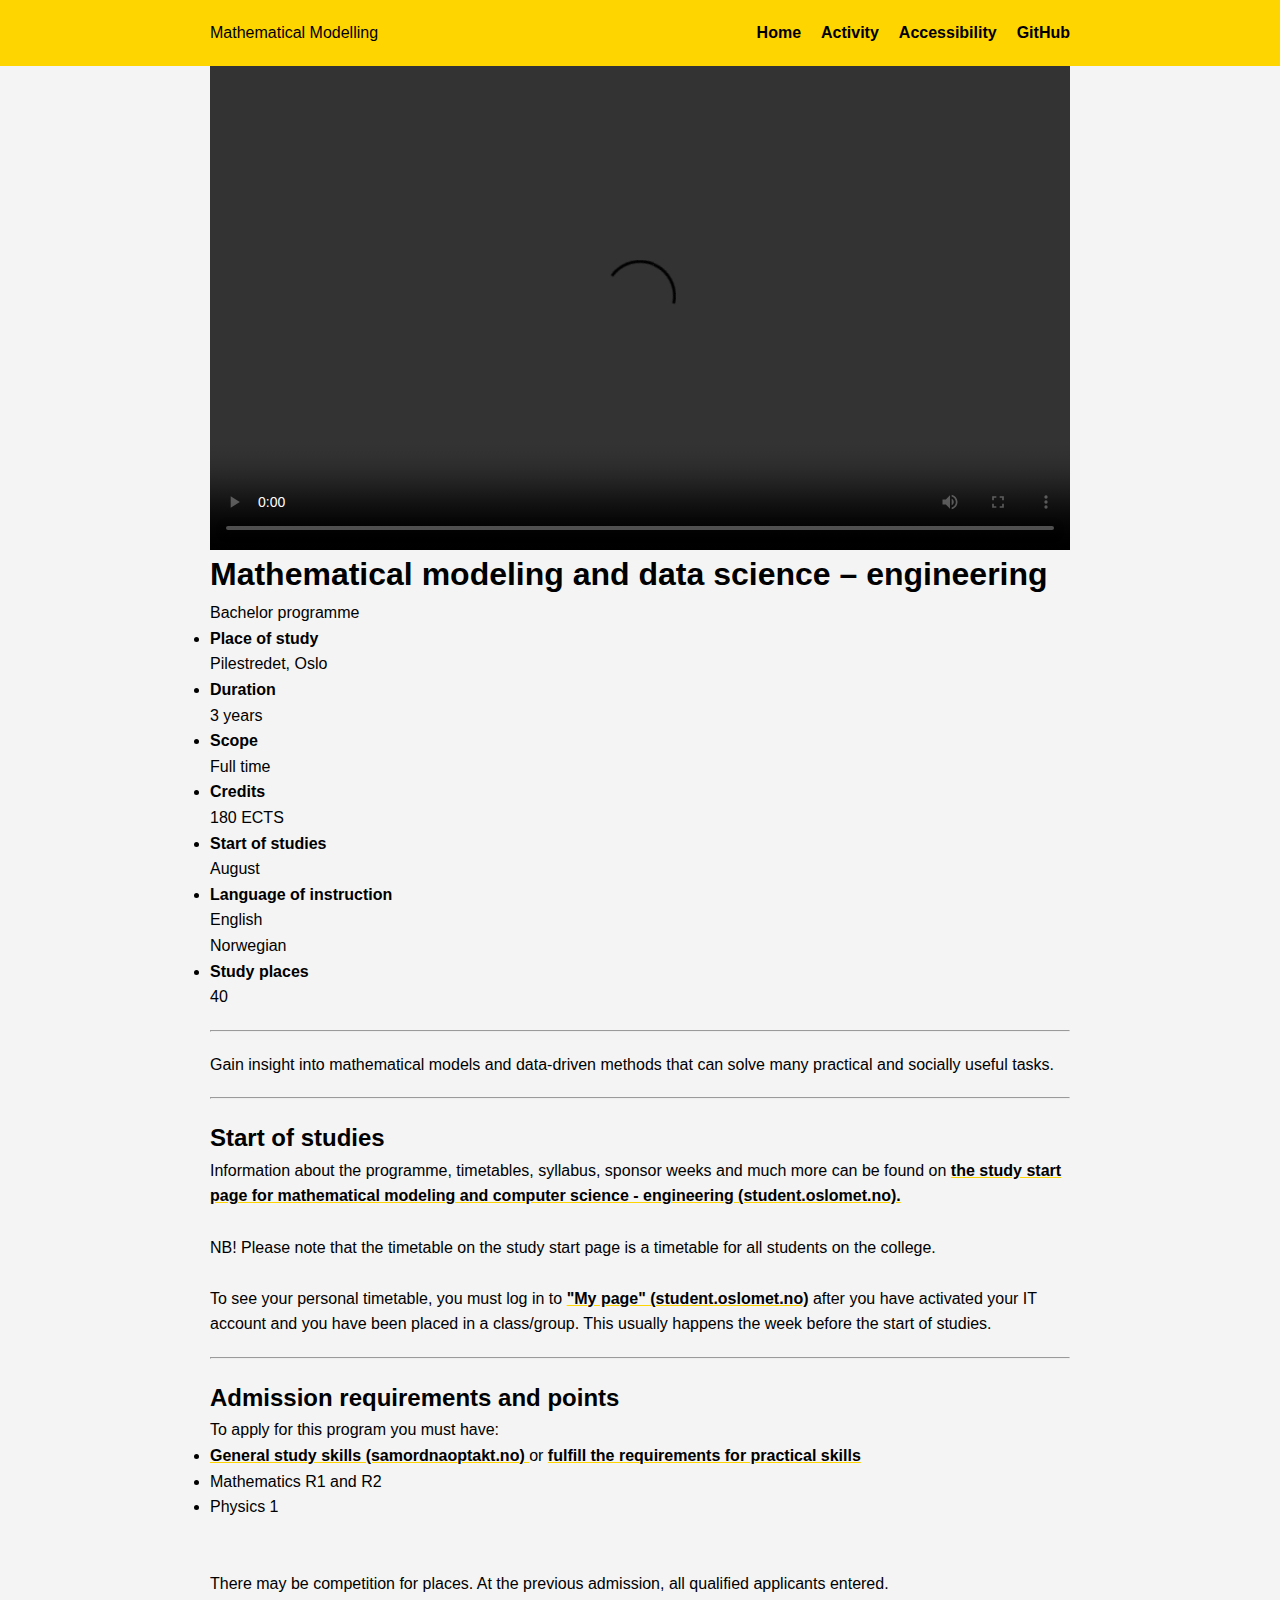
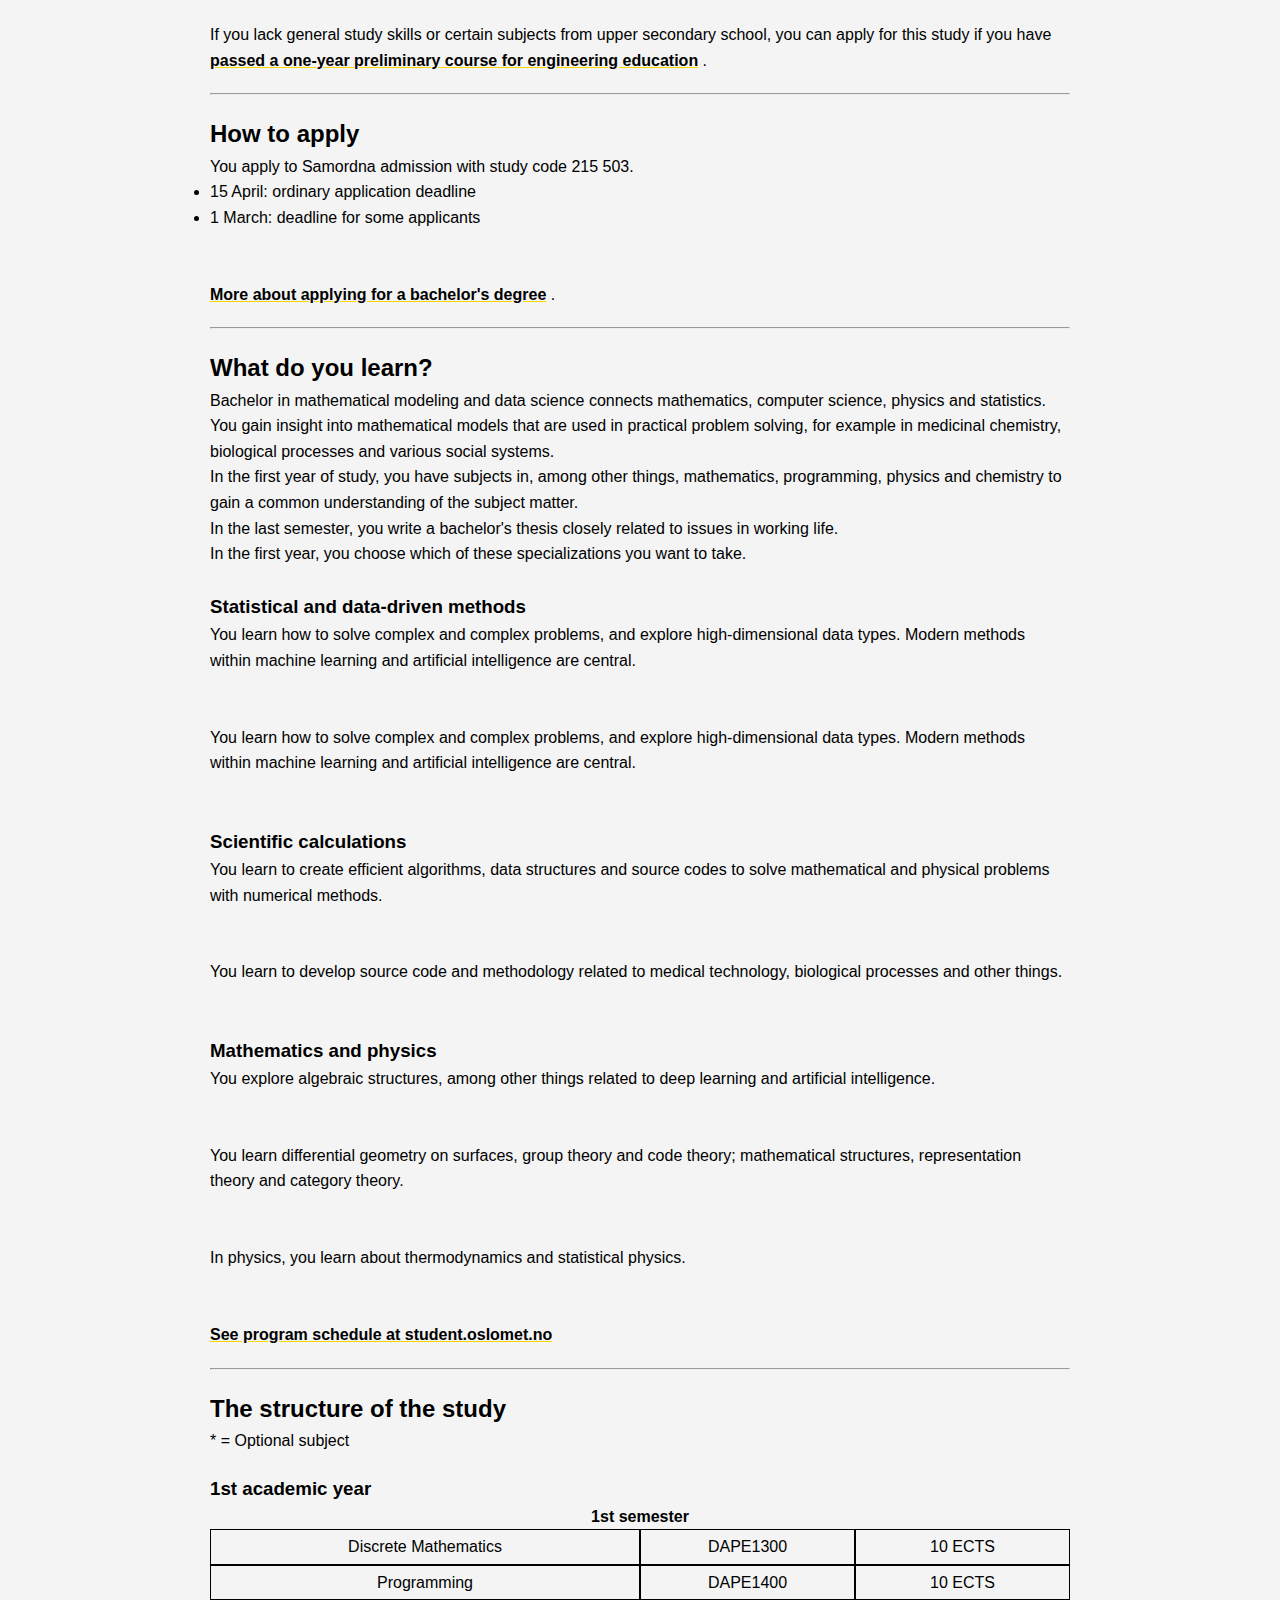
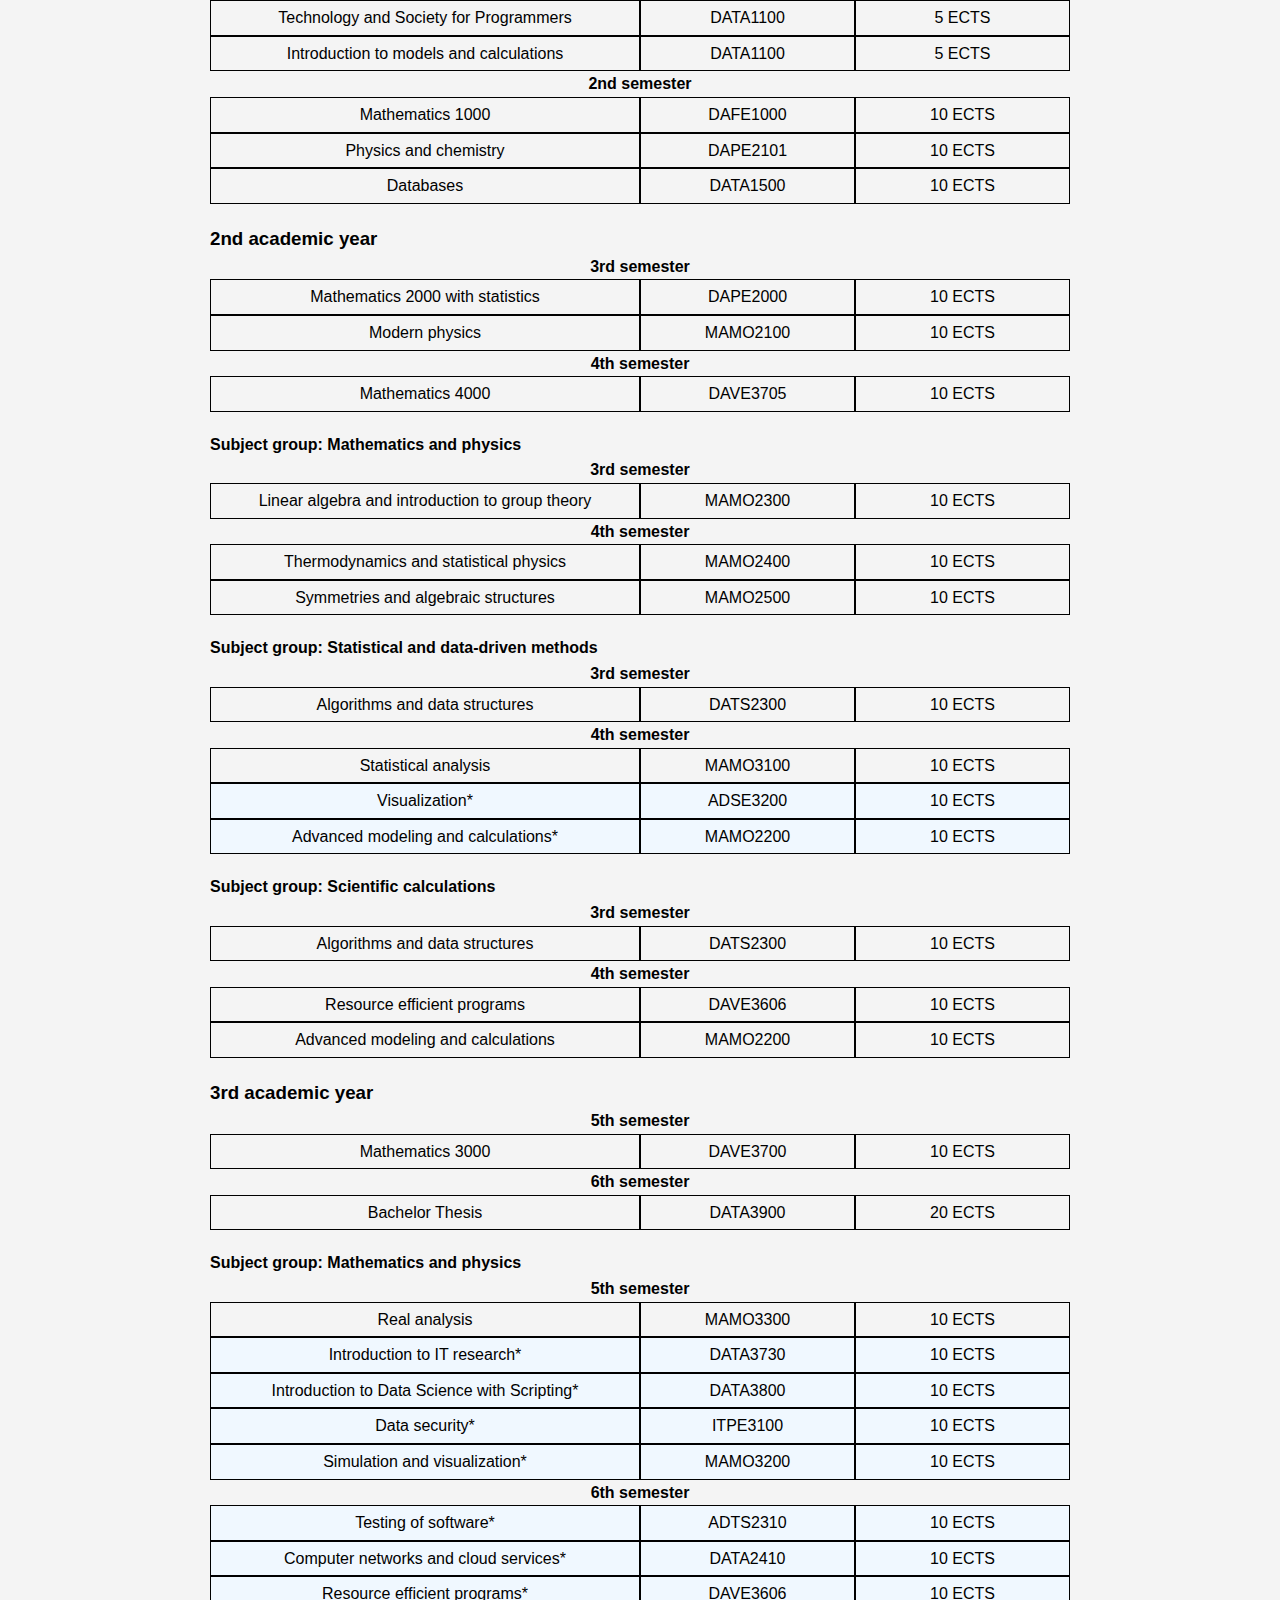
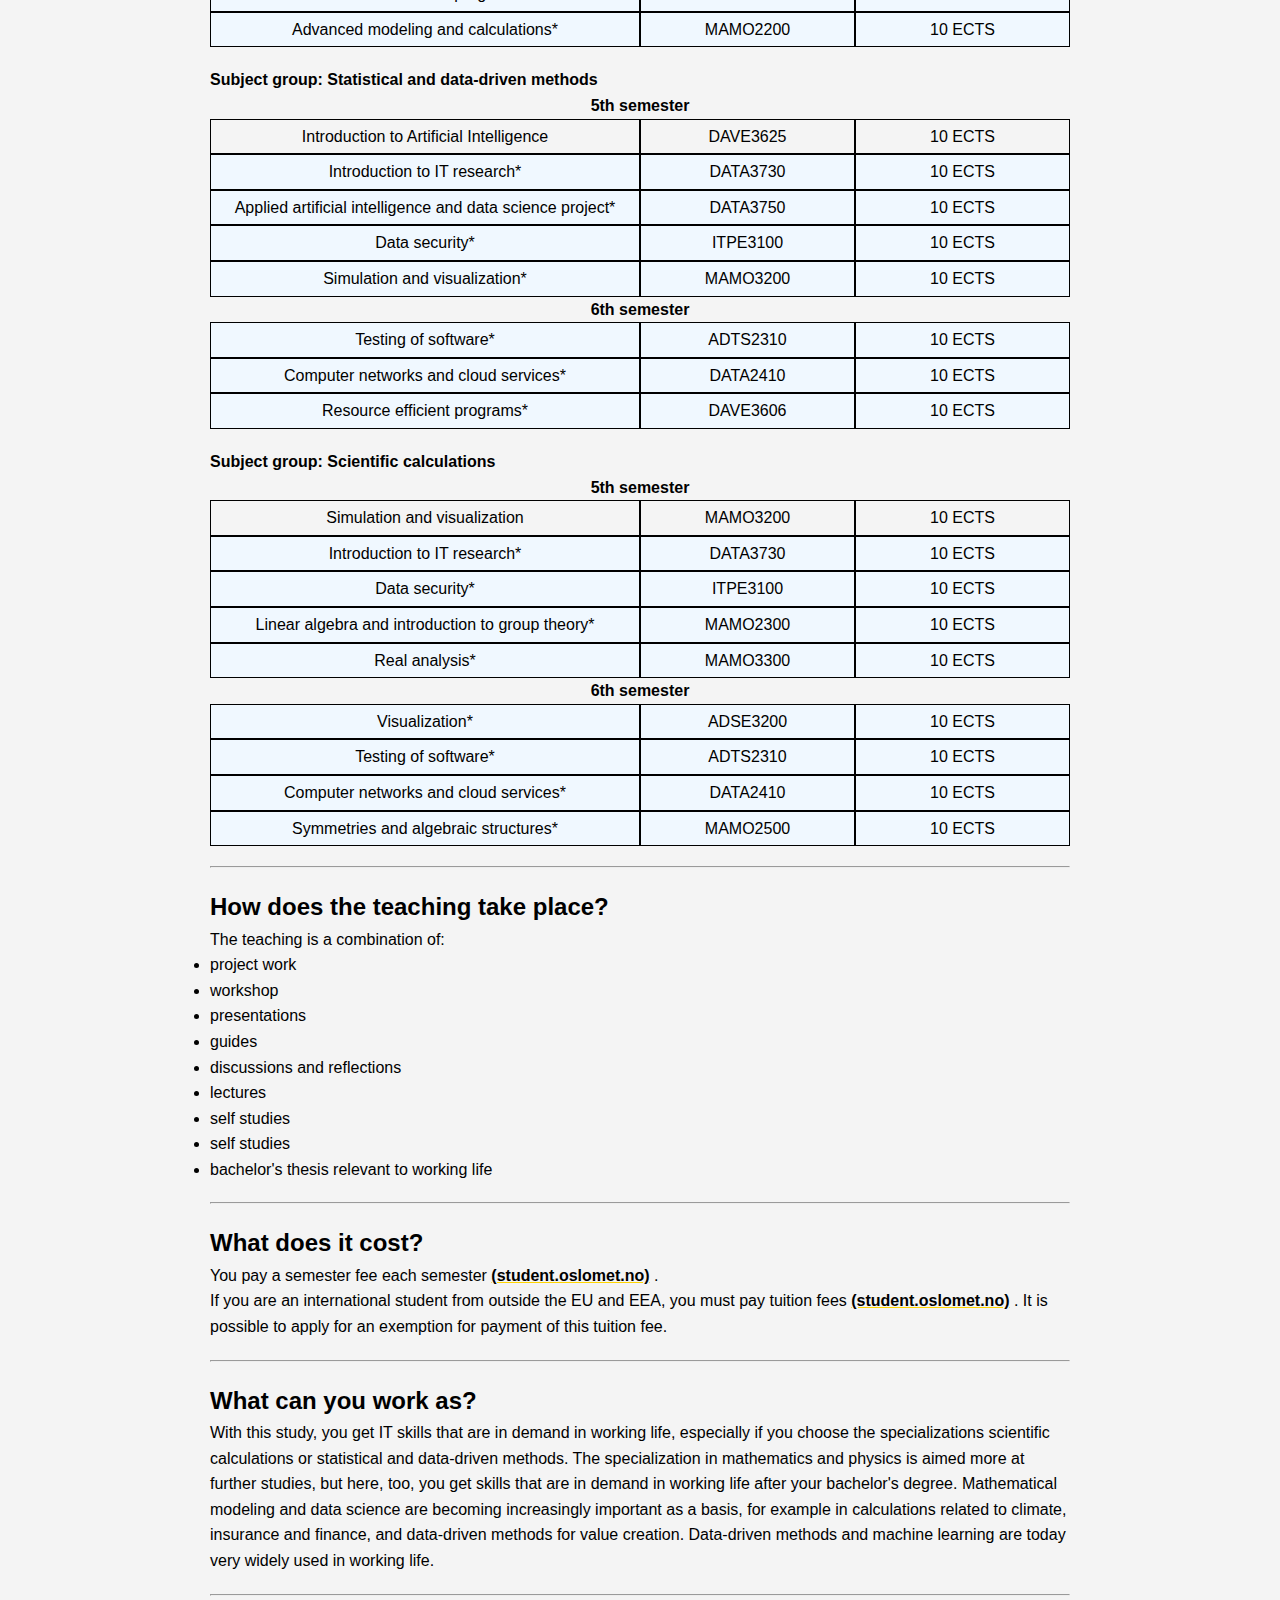
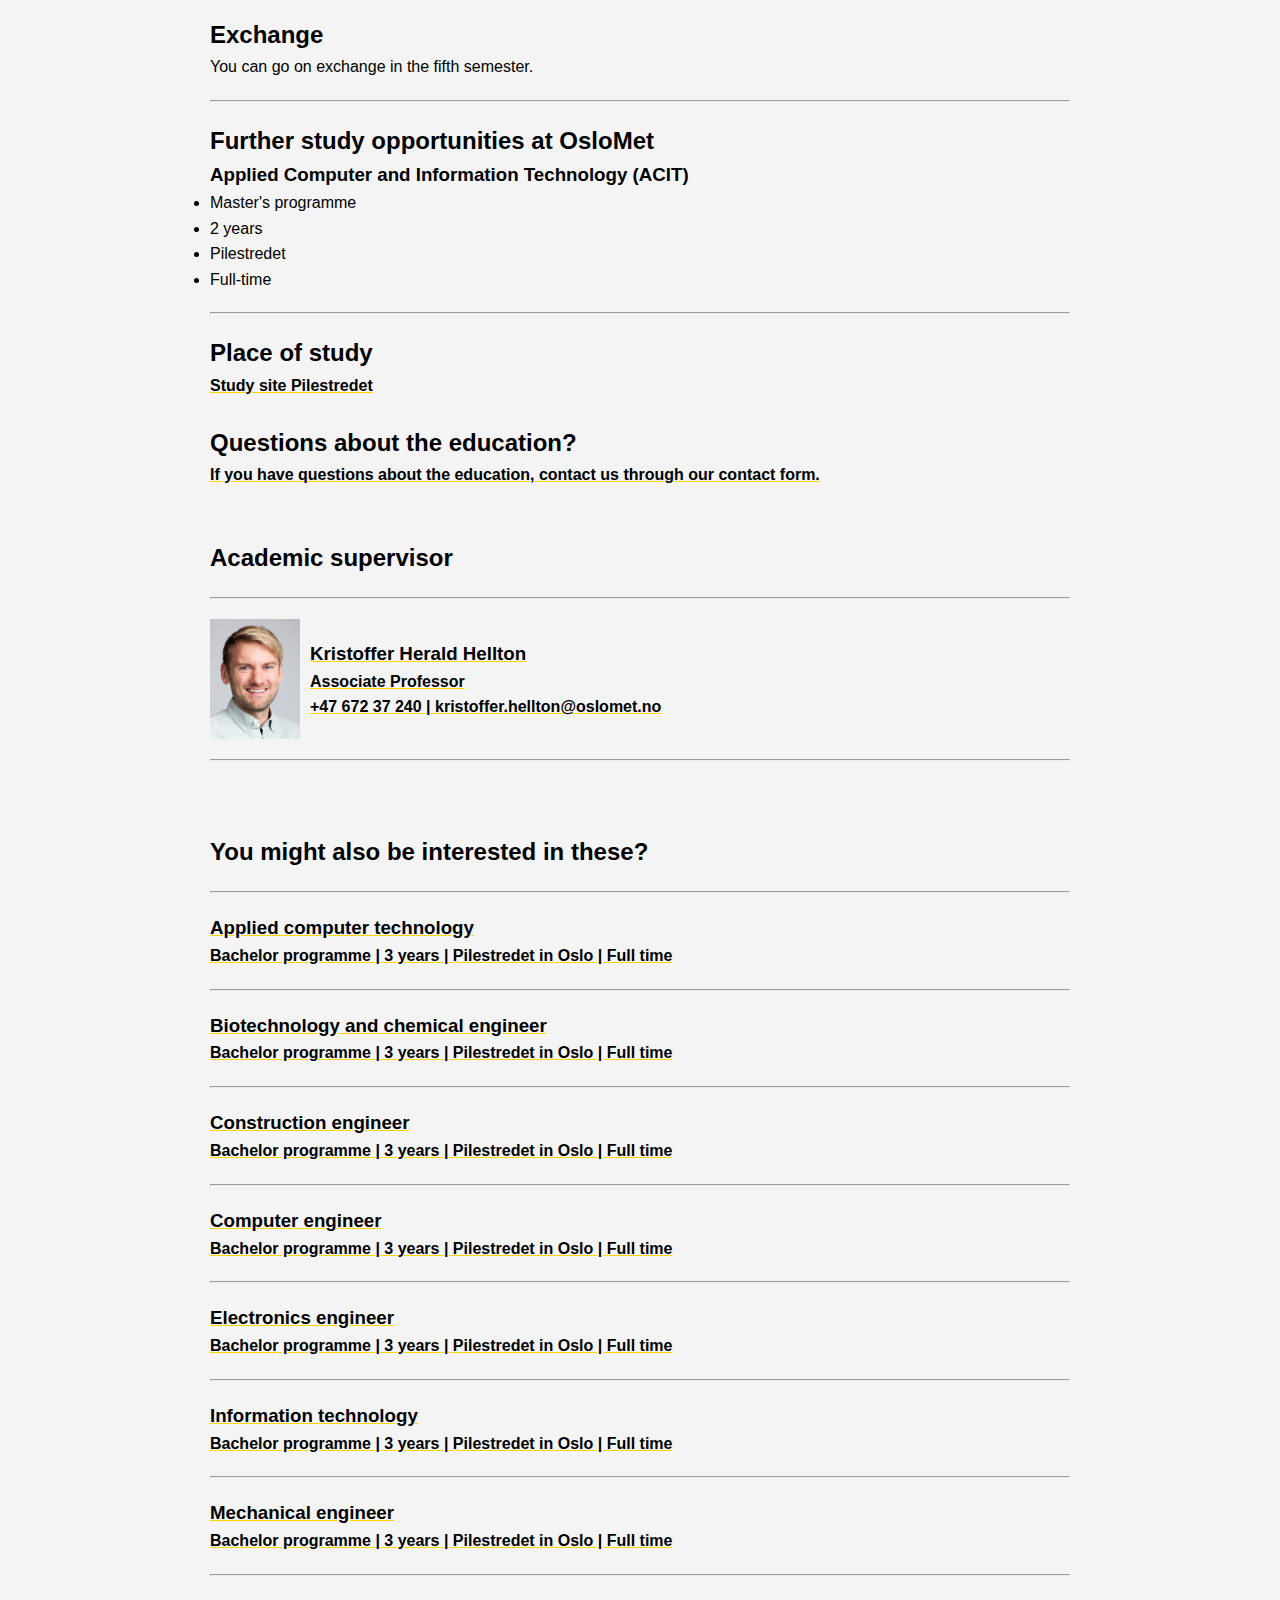
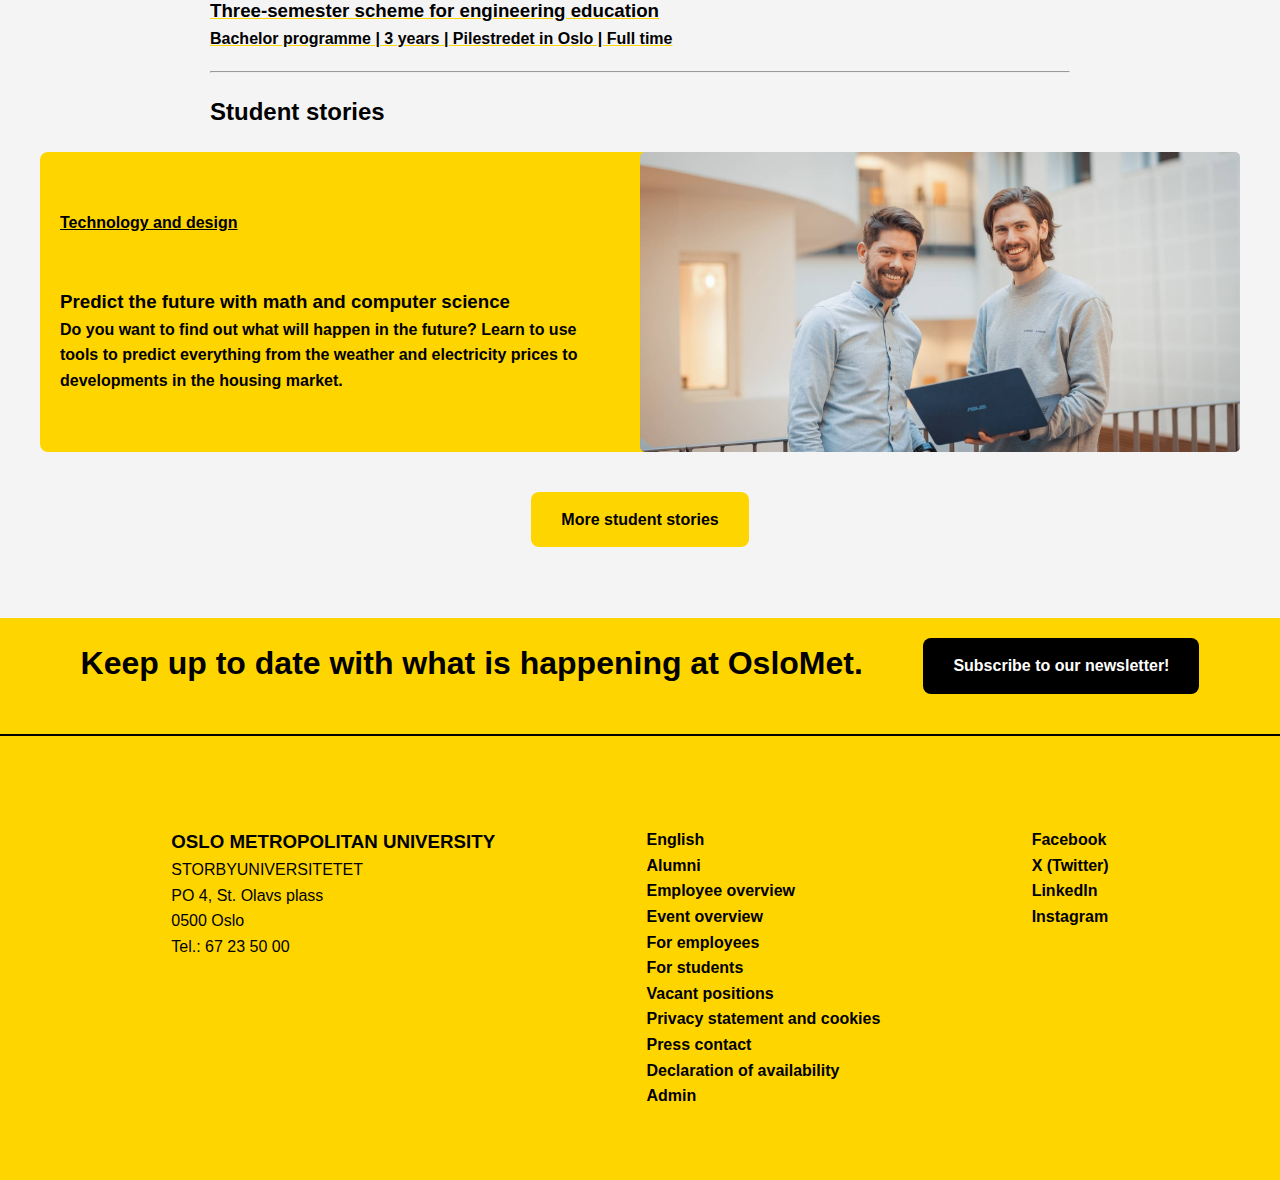
==== index.html @ ceb1c0e1 "Test reverted" ====
<!DOCTYPE html>
<html lang="en">

<head>
    <meta charset="UTF-8">
    <meta name="viewport" content="width=device-width, initial-scale=1.0">
    <title>Mathematical Modelling - OsloMet</title>
    <link rel="stylesheet" href="css/style.css">
</head>

<body>
    <header>

        <div>
            <p>Mathematical Modelling</p>
            <nav>
                <ul>
                    <li><a>Home</a></li>
                    <li><a href="activity.html">Activity</a></li>
                    <li><a href="accessibility.html">Accessibility</a></li>
                    <li><a href="github.html">GitHub</a></li>
                </ul>
            </nav>
        </div>
    </header>
    <main>
        <section>
            <video preload="auto" width="1080px" height="607.2px" controls>
                <source src="media/videos/introduction.mp4" type="video/mp4">
                Your browser does not support the video tag.
            </video>
        </section>
        <section>
            <!-- Metadata programme -->
            <div>
                <div>
                    <h1>Mathematical modeling and data science – engineering</h1>
                    <p>Bachelor programme</p>
                </div>
                <div>
                    <ul>
                        <li>
                            <div>
                                <p><b>Place of study</b></p>
                                <p>Pilestredet, Oslo</p>
                            </div>
                        </li>
                        <li>
                            <div>
                                <p><b>Duration</b></p>
                                <p>3 years</p>
                            </div>
                        </li>
                        <li>
                            <div>
                                <p><b>Scope</b></p>
                                <p>Full time</p>
                            </div>
                        </li>
                        <li>
                            <div>
                                <p><b>Credits</b></p>
                                <p>180 ECTS</p>
                            </div>

                        </li>
                        <li>
                            <div>
                                <p><b>Start of studies</b></p>
                                <p>August</p>
                            </div>
                        </li>
                        <li>
                            <div>
                                <p><b>Language of instruction</b></p>
                                <p>English</p>
                                <p>Norwegian</p>
                            </div>
                        </li>
                        <li>
                            <div>
                                <p><b>Study places</b></p>
                                <p>40</p>
                            </div>
                        </li>

                    </ul>

                </div>
                <hr>
            </div>
        </section>
        <section>
            <div class="faq">
                <p>Gain insight into mathematical models and data-driven methods that can solve many practical and
                    socially useful tasks.</p>
                <hr>

                <h2>Start of studies</h2>
                <div>
                    <p>
                        Information about the programme, timetables, syllabus, sponsor weeks and much more can be found
                        on <a href="https://student.oslomet.no/bachelor-matematisk-modellering-datavitenskap">the study
                            start page for mathematical modeling and computer science - engineering
                            (student.oslomet.no).</a>
                        <br /><br />
                        NB! Please note that the timetable on the study start page is a timetable for all students on
                        the college.
                        <br /><br />
                        To see your personal timetable, you must log in to <a href="https://student.oslomet.no/">"My
                            page" (student.oslomet.no)</a> after you have activated your IT account and you have been
                        placed in a class/group. This usually happens the week before the start of studies.
                    </p>
                </div>
                <hr>

                <h2>Admission requirements and points</h2>
                <div>
                    <p>
                        To apply for this program you must have:
                    <ul>
                        <li>
                            <a href="https://www.samordnaopptak.no/info/opptak/opptak-uhg/">General study skills
                                (samordnaoptakt.no) </a> or <a
                                href="https://www.oslomet.no/studier/soknad-og-opptak/realkompetanse/realkompetanse-ingenior">fulfill
                                the requirements for practical skills</a>
                        </li>
                        <li>
                            Mathematics R1 and R2
                        </li>
                        <li>
                            Physics 1
                        </li>
                    </ul>
                    <br /><br />
                    There may be competition for places. At the previous admission, all qualified applicants entered.
                    <br /><br />
                    If you lack general study skills or certain subjects from upper secondary school, you can apply for
                    this study if you have <a href="https://www.oslomet.no/studier/tkd/forkurs-ingenior">passed a
                        one-year preliminary course for engineering education</a> .
                    </p>
                </div>
                <hr>

                <h2>How to apply</h2>
                <div>
                    <p>
                        You apply to Samordna admission with study code 215 503.
                    <ul>
                        <li>
                            15 April: ordinary application deadline
                        </li>
                        <li>
                            1 March: deadline for some applicants
                        </li>
                    </ul>
                    <br /><br />
                    <a href="https://www.oslomet.no/studier/soknad-og-opptak/opptak-til-bachelor-aarsstudier">More about
                        applying for a bachelor's degree</a> .
                    </p>
                </div>
                <hr>

                <h2>What do you learn?</h2>
                <div>

                    <p> Bachelor in mathematical modeling and data science connects mathematics, computer science,
                        physics and statistics.<br />
                        You gain insight into mathematical models that are used in practical problem solving, for
                        example in medicinal chemistry, biological processes and various social systems.<br />
                        In the first year of study, you have subjects in, among other things, mathematics, programming,
                        physics and chemistry to gain a common understanding of the subject matter.<br />
                        In the last semester, you write a bachelor's thesis closely related to issues in working
                        life.<br />
                        In the first year, you choose which of these specializations you want to take.<br /></p>
                    <br />
                    <h3>Statistical and data-driven methods</h3>
                    <p>You learn how to solve complex and complex problems, and explore high-dimensional data types.
                        Modern methods within machine learning and artificial intelligence are central.</p>
                    <br /><br />
                    <p>You learn how to solve complex and complex problems, and explore high-dimensional data types.
                        Modern methods within machine learning and artificial intelligence are central.</p>
                    <br /><br />
                    <h3>Scientific calculations</h3>
                    <p>You learn to create efficient algorithms, data structures and source codes to solve mathematical
                        and physical problems with numerical methods.</p>
                    <br /><br />
                    <p>You learn to develop source code and methodology related to medical technology, biological
                        processes and other things.</p>
                    <br /><br />
                    <h3>Mathematics and physics</h3>
                    <p>You explore algebraic structures, among other things related to deep learning and artificial
                        intelligence.</p>
                    <br /><br />
                    <p>You learn differential geometry on surfaces, group theory and code theory; mathematical
                        structures, representation theory and category theory.
                    </p>
                    <br /><br />
                    <p>In physics, you learn about thermodynamics and statistical physics.</p>
                    <br /><br />
                    <a href="https://student.oslomet.no/studier/-/studieinfo/programplan/HINGMAMO/2024/H%C3%98ST">See
                        program schedule at student.oslomet.no</a>

                </div>
                <hr>
                <h2>The structure of the study</h2>
                <div>
                    <p>* = Optional subject</p>
                    <div class="study-structure-year">
                        <h3>1st academic year</h3>
                        <div class="table" role="table">
                            <h4>1st semester</h4>
                            <div role="rowgroup">
                                <div class="table-row" role="row">
                                    <div role="rowheader">
                                        <h5>Discrete Mathematics</h5>
                                    </div>
                                    <div role="cell">
                                        <p>DAPE1300</p>
                                    </div>
                                    <div role="cell">
                                        <p>10 ECTS</p>
                                    </div>
                                </div>
                                <div class="table-row" role="row">
                                    <div role="rowheader">
                                        <h5>Programming</h5>
                                    </div>
                                    <div role="cell">
                                        <p>DAPE1400</p>
                                    </div>
                                    <div role="cell">
                                        <p>10 ECTS</p>
                                    </div>
                                </div>
                                <div class="table-row" role="row">
                                    <div role="rowheader">
                                        <h5>Technology and Society for Programmers</h5>
                                    </div>
                                    <div role="cell">
                                        <p>DATA1100</p>
                                    </div>
                                    <div role="cell">
                                        <p>5 ECTS</p>
                                    </div>
                                </div>
                                <div class="table-row" role="row">
                                    <div role="rowheader">
                                        <h5>Introduction to models and calculations</h5>
                                    </div>
                                    <div role="cell">
                                        <p>DATA1100</p>
                                    </div>
                                    <div role="cell">
                                        <p>5 ECTS</p>
                                    </div>
                                </div>
                            </div>
                        </div>
                        <div class="table" role="table">
                            <h4>2nd semester</h4>
                            <div role="rowgroup">
                                <div class="table-row" role="row">
                                    <div role="rowheader">
                                        <h5>Mathematics 1000</h5>
                                    </div>
                                    <div role="cell">
                                        <p>DAFE1000</p>
                                    </div>
                                    <div role="cell">
                                        <p>10 ECTS</p>
                                    </div>
                                </div>
                                <div class="table-row" role="row">
                                    <div role="rowheader">
                                        <h5>Physics and chemistry</h5>
                                    </div>
                                    <div role="cell">
                                        <p>DAPE2101</p>
                                    </div>
                                    <div role="cell">
                                        <p>10 ECTS</p>
                                    </div>
                                </div>
                                <div class="table-row" role="row">
                                    <div role="rowheader">
                                        <h5>Databases</h5>
                                    </div>
                                    <div role="cell">
                                        <p>DATA1500</p>
                                    </div>
                                    <div role="cell">
                                        <p>10 ECTS</p>
                                    </div>
                                </div>
                            </div>
                        </div>
                    </div>

                    <div class="study-structure-year">
                        <h3>2nd academic year</h3>
                        <div class="table" role="table">
                            <h4>3rd semester</h4>
                            <div role="rowgroup">
                                <div class="table-row" role="row">
                                    <div role="rowheader">
                                        <h5>Mathematics 2000 with statistics</h5>
                                    </div>
                                    <div role="cell">
                                        <p>DAPE2000</p>
                                    </div>
                                    <div role="cell">
                                        <p>10 ECTS</p>
                                    </div>
                                </div>
                                <div class="table-row" role="row">
                                    <div role="rowheader">
                                        <h5>Modern physics</h5>
                                    </div>
                                    <div role="cell">
                                        <p>MAMO2100</p>
                                    </div>
                                    <div role="cell">
                                        <p>10 ECTS</p>
                                    </div>
                                </div>
                            </div>
                        </div>
                        <div class="table" role="table">
                            <h4>4th semester</h4>
                            <div role="rowgroup">
                                <div class="table-row" role="row">
                                    <div role="rowheader">
                                        <h5>Mathematics 4000</h5>
                                    </div>
                                    <div role="cell">
                                        <p>DAVE3705</p>
                                    </div>
                                    <div role="cell">
                                        <p>10 ECTS</p>
                                    </div>
                                </div>
                            </div>
                        </div>
                        <h4 class="subject-group">Subject group: Mathematics and physics</h4>
                        <div class="table" role="table">
                            <h5>3rd semester</h5>
                            <div role="rowgroup">
                                <div class="table-row" role="row">
                                    <div role="rowheader">
                                        <h6>Linear algebra and introduction to group theory</h6>
                                    </div>
                                    <div role="cell">
                                        <p>MAMO2300</p>
                                    </div>
                                    <div role="cell">
                                        <p>10 ECTS</p>
                                    </div>
                                </div>
                            </div>
                        </div>
                        <div class="table" role="table">
                            <h5>4th semester</h5>
                            <div role="rowgroup">
                                <div class="table-row" role="row">
                                    <div role="rowheader">
                                        <h6>Thermodynamics and statistical physics</h6>
                                    </div>
                                    <div role="cell">
                                        <p>MAMO2400</p>
                                    </div>
                                    <div role="cell">
                                        <p>10 ECTS</p>
                                    </div>
                                </div>
                                <div class="table-row" role="row">
                                    <div role="rowheader">
                                        <h6>Symmetries and algebraic structures</h6>
                                    </div>
                                    <div role="cell">
                                        <p>MAMO2500</p>
                                    </div>
                                    <div role="cell">
                                        <p>10 ECTS</p>
                                    </div>
                                </div>
                            </div>
                        </div>
                        <h4 class="subject-group">Subject group: Statistical and data-driven methods</h4>
                        <div class="table" role="table">
                            <h5>3rd semester</h5>
                            <div role="rowgroup">
                                <div class="table-row" role="row">
                                    <div role="rowheader">
                                        <h6>Algorithms and data structures</h6>
                                    </div>
                                    <div role="cell">
                                        <p>DATS2300</p>
                                    </div>
                                    <div role="cell">
                                        <p>10 ECTS</p>
                                    </div>
                                </div>
                            </div>
                        </div>
                        <div class="table" role="table">
                            <h5>4th semester</h5>
                            <div role="rowgroup">
                                <div class="table-row" role="row">
                                    <div role="rowheader">
                                        <h6>Statistical analysis</h6>
                                    </div>
                                    <div role="cell">
                                        <p>MAMO3100</p>
                                    </div>
                                    <div role="cell">
                                        <p>10 ECTS</p>
                                    </div>
                                </div>
                                <div class="table-row optional-course" role="row">
                                    <div role="rowheader">
                                        <h6>Visualization*</h6>
                                    </div>
                                    <div role="cell">
                                        <p>ADSE3200</p>
                                    </div>
                                    <div role="cell">
                                        <p>10 ECTS</p>
                                    </div>
                                </div>
                                <div class="table-row optional-course" role="row">
                                    <div role="rowheader">
                                        <h6>Advanced modeling and calculations*</h6>
                                    </div>
                                    <div role="cell">
                                        <p>MAMO2200</p>
                                    </div>
                                    <div role="cell">
                                        <p>10 ECTS</p>
                                    </div>
                                </div>
                            </div>
                        </div>
                        <h4 class="subject-group">Subject group: Scientific calculations</h4>
                        <div class="table" role="table">
                            <h5>3rd semester</h5>
                            <div role="rowgroup">
                                <div class="table-row" role="row">
                                    <div role="rowheader">
                                        <h6>Algorithms and data structures</h6>
                                    </div>
                                    <div role="cell">
                                        <p>DATS2300</p>
                                    </div>
                                    <div role="cell">
                                        <p>10 ECTS</p>
                                    </div>
                                </div>
                            </div>
                        </div>
                        <div class="table" role="table">
                            <h5>4th semester</h5>
                            <div role="rowgroup">
                                <div class="table-row" role="row">
                                    <div role="rowheader">
                                        <h6>Resource efficient programs</h6>
                                    </div>
                                    <div role="cell">
                                        <p>DAVE3606</p>
                                    </div>
                                    <div role="cell">
                                        <p>10 ECTS</p>
                                    </div>
                                </div>
                                <div class="table-row" role="row">
                                    <div role="rowheader">
                                        <h6>Advanced modeling and calculations</h6>
                                    </div>
                                    <div role="cell">
                                        <p>MAMO2200</p>
                                    </div>
                                    <div role="cell">
                                        <p>10 ECTS</p>
                                    </div>
                                </div>
                            </div>
                        </div>
                    </div>

                    <div class="study-structure-year">
                        <h3>3rd academic year</h3>
                        <div class="table" role="table">
                            <h4>5th semester</h4>
                            <div role="rowgroup">
                                <div class="table-row" role="row">
                                    <div role="rowheader">
                                        <h5>Mathematics 3000</h5>
                                    </div>
                                    <div role="cell">
                                        <p>DAVE3700</p>
                                    </div>
                                    <div role="cell">
                                        <p>10 ECTS</p>
                                    </div>
                                </div>
                            </div>
                        </div>
                        <div class="table" role="table">
                            <h4>6th semester</h4>
                            <div role="rowgroup">
                                <div class="table-row" role="row">
                                    <div role="rowheader">
                                        <h5>Bachelor Thesis</h5>
                                    </div>
                                    <div role="cell">
                                        <p>DATA3900</p>
                                    </div>
                                    <div role="cell">
                                        <p>20 ECTS</p>
                                    </div>
                                </div>
                            </div>
                        </div>
                        <h4 class="subject-group">Subject group: Mathematics and physics</h4>
                        <div class="table" role="table">
                            <h5>5th semester</h5>
                            <div role="rowgroup">
                                <div class="table-row" role="row">
                                    <div role="rowheader">
                                        <h6>Real analysis</h6>
                                    </div>
                                    <div role="cell">
                                        <p>MAMO3300</p>
                                    </div>
                                    <div role="cell">
                                        <p>10 ECTS</p>
                                    </div>
                                </div>
                                <div class="table-row optional-course" role="row">
                                    <div role="rowheader">
                                        <h6>Introduction to IT research*</h6>
                                    </div>
                                    <div role="cell">
                                        <p>DATA3730</p>
                                    </div>
                                    <div role="cell">
                                        <p>10 ECTS</p>
                                    </div>
                                </div>
                                <div class="table-row optional-course" role="row">
                                    <div role="rowheader">
                                        <h6>Introduction to Data Science with Scripting*</h6>
                                    </div>
                                    <div role="cell">
                                        <p>DATA3800</p>
                                    </div>
                                    <div role="cell">
                                        <p>10 ECTS</p>
                                    </div>
                                </div>
                                <div class="table-row optional-course" role="row">
                                    <div role="rowheader">
                                        <h6>Data security*</h6>
                                    </div>
                                    <div role="cell">
                                        <p>ITPE3100</p>
                                    </div>
                                    <div role="cell">
                                        <p>10 ECTS</p>
                                    </div>
                                </div>
                                <div class="table-row optional-course" role="row">
                                    <div role="rowheader">
                                        <h6>Simulation and visualization*</h6>
                                    </div>
                                    <div role="cell">
                                        <p>MAMO3200</p>
                                    </div>
                                    <div role="cell">
                                        <p>10 ECTS</p>
                                    </div>
                                </div>
                            </div>
                            <h5>6th semester</h5>
                            <div role="rowgroup">
                                <div class="table-row optional-course" role="row">
                                    <div role="rowheader">
                                        <h6>Testing of software*</h6>
                                    </div>
                                    <div role="cell">
                                        <p>ADTS2310</p>
                                    </div>
                                    <div role="cell">
                                        <p>10 ECTS</p>
                                    </div>
                                </div>
                                <div class="table-row optional-course" role="row">
                                    <div role="rowheader">
                                        <h6>Computer networks and cloud services*</h6>
                                    </div>
                                    <div role="cell">
                                        <p>DATA2410</p>
                                    </div>
                                    <div role="cell">
                                        <p>10 ECTS</p>
                                    </div>
                                </div>
                                <div class="table-row optional-course" role="row">
                                    <div role="rowheader">
                                        <h6>Resource efficient programs*</h6>
                                    </div>
                                    <div role="cell">
                                        <p>DAVE3606</p>
                                    </div>
                                    <div role="cell">
                                        <p>10 ECTS</p>
                                    </div>
                                </div>
                                <div class="table-row optional-course" role="row">
                                    <div role="rowheader">
                                        <h6>Advanced modeling and calculations*</h6>
                                    </div>
                                    <div role="cell">
                                        <p>MAMO2200</p>
                                    </div>
                                    <div role="cell">
                                        <p>10 ECTS</p>
                                    </div>
                                </div>
                            </div>
                        </div>
                        <h4 class="subject-group">Subject group: Statistical and data-driven methods</h4>
                        <div class="table" role="table">
                            <h5>5th semester</h5>
                            <div role="rowgroup">
                                <div class="table-row" role="row">
                                    <div role="rowheader">
                                        <h6>Introduction to Artificial Intelligence</h6>
                                    </div>
                                    <div role="cell">
                                        <p>DAVE3625</p>
                                    </div>
                                    <div role="cell">
                                        <p>10 ECTS</p>
                                    </div>
                                </div>
                                <div class="table-row optional-course" role="row">
                                    <div role="rowheader">
                                        <h6>Introduction to IT research*</h6>
                                    </div>
                                    <div role="cell">
                                        <p>DATA3730</p>
                                    </div>
                                    <div role="cell">
                                        <p>10 ECTS</p>
                                    </div>
                                </div>
                                <div class="table-row optional-course" role="row">
                                    <div role="rowheader">
                                        <h6>Applied artificial intelligence and data science project*</h6>
                                    </div>
                                    <div role="cell">
                                        <p>DATA3750</p>
                                    </div>
                                    <div role="cell">
                                        <p>10 ECTS</p>
                                    </div>
                                </div>
                                <div class="table-row optional-course" role="row">
                                    <div role="rowheader">
                                        <h6>Data security*</h6>
                                    </div>
                                    <div role="cell">
                                        <p>ITPE3100</p>
                                    </div>
                                    <div role="cell">
                                        <p>10 ECTS</p>
                                    </div>
                                </div>
                                <div class="table-row optional-course" role="row">
                                    <div role="rowheader">
                                        <h6>Simulation and visualization*</h6>
                                    </div>
                                    <div role="cell">
                                        <p>MAMO3200</p>
                                    </div>
                                    <div role="cell">
                                        <p>10 ECTS</p>
                                    </div>
                                </div>
                            </div>
                            <h5>6th semester</h5>
                            <div role="rowgroup">
                                <div class="table-row optional-course" role="row">
                                    <div role="rowheader">
                                        <h6>Testing of software*</h6>
                                    </div>
                                    <div role="cell">
                                        <p>ADTS2310</p>
                                    </div>
                                    <div role="cell">
                                        <p>10 ECTS</p>
                                    </div>
                                </div>
                                <div class="table-row optional-course" role="row">
                                    <div role="rowheader">
                                        <h6>Computer networks and cloud services*</h6>
                                    </div>
                                    <div role="cell">
                                        <p>DATA2410</p>
                                    </div>
                                    <div role="cell">
                                        <p>10 ECTS</p>
                                    </div>
                                </div>
                                <div class="table-row optional-course" role="row">
                                    <div role="rowheader">
                                        <h6>Resource efficient programs*</h6>
                                    </div>
                                    <div role="cell">
                                        <p>DAVE3606</p>
                                    </div>
                                    <div role="cell">
                                        <p>10 ECTS</p>
                                    </div>
                                </div>
                            </div>
                        </div>
                        <h4 class="subject-group">Subject group: Scientific calculations</h4>
                        <div class="table" role="table">
                            <h5>5th semester</h5>
                            <div role="rowgroup">
                                <div class="table-row" role="row">
                                    <div role="rowheader">
                                        <h6>Simulation and visualization</h6>
                                    </div>
                                    <div role="cell">
                                        <p>MAMO3200</p>
                                    </div>
                                    <div role="cell">
                                        <p>10 ECTS</p>
                                    </div>
                                </div>
                                <div class="table-row optional-course" role="row">
                                    <div role="rowheader">
                                        <h6>Introduction to IT research*</h6>
                                    </div>
                                    <div role="cell">
                                        <p>DATA3730</p>
                                    </div>
                                    <div role="cell">
                                        <p>10 ECTS</p>
                                    </div>
                                </div>
                                <div class="table-row optional-course" role="row">
                                    <div role="rowheader">
                                        <h6>Data security*</h6>
                                    </div>
                                    <div role="cell">
                                        <p>ITPE3100</p>
                                    </div>
                                    <div role="cell">
                                        <p>10 ECTS</p>
                                    </div>
                                </div>
                                <div class="table-row optional-course" role="row">
                                    <div role="rowheader">
                                        <h6>Linear algebra and introduction to group theory*</h6>
                                    </div>
                                    <div role="cell">
                                        <p>MAMO2300</p>
                                    </div>
                                    <div role="cell">
                                        <p>10 ECTS</p>
                                    </div>

                                </div>
                                <div class="table-row optional-course" role="row">
                                    <div role="rowheader">
                                        <h6>Real analysis*</h6>
                                    </div>
                                    <div role="cell">
                                        <p>MAMO3300</p>
                                    </div>
                                    <div role="cell">
                                        <p>10 ECTS</p>
                                    </div>
                                </div>
                            </div>
                            <h5>6th semester</h5>
                            <div role="rowgroup">
                                <div class="table-row optional-course" role="row">
                                    <div role="rowheader">
                                        <h6>Visualization*</h6>
                                    </div>
                                    <div role="cell">
                                        <p>ADSE3200</p>
                                    </div>
                                    <div role="cell">
                                        <p>10 ECTS</p>
                                    </div>
                                </div>
                                <div class="table-row optional-course" role="row">
                                    <div role="rowheader">
                                        <h6>Testing of software*</h6>
                                    </div>
                                    <div role="cell">
                                        <p>ADTS2310</p>
                                    </div>
                                    <div role="cell">
                                        <p>10 ECTS</p>
                                    </div>
                                </div>
                                <div class="table-row optional-course" role="row">
                                    <div role="rowheader">
                                        <h6>Computer networks and cloud services*</h6>
                                    </div>
                                    <div role="cell">
                                        <p>DATA2410</p>
                                    </div>
                                    <div role="cell">
                                        <p>10 ECTS</p>
                                    </div>
                                </div>
                                <div class="table-row optional-course" role="row">
                                    <div role="rowheader">
                                        <h6>Symmetries and algebraic structures*</h6>
                                    </div>
                                    <div role="cell">
                                        <p>MAMO2500</p>
                                    </div>
                                    <div role="cell">
                                        <p>10 ECTS</p>
                                    </div>
                                </div>
                            </div>
                        </div>
                    </div>


                </div>
                <hr>
                <h2>How does the teaching take place?</h2>
                <div>
                    <p>The teaching is a combination of:</p>
                    <ul>
                        <li>
                            project work
                        </li>
                        <li>
                            workshop
                        </li>
                        <li>
                            presentations
                        </li>
                        <li>
                            guides
                        </li>
                        <li>
                            discussions and reflections
                        </li>
                        <li>
                            lectures
                        </li>
                        <li>
                            self studies
                        </li>
                        <li>
                            self studies
                        </li>
                        <li>
                            bachelor's thesis relevant to working life
                        </li>
                    </ul>
                </div>
                <hr>
                <h2>What does it cost?</h2>
                <div>
                    <p>You pay a semester fee each semester <a
                            href="https://student.oslomet.no/en/web/student/semester-fee">(student.oslomet.no)</a> .
                    </p>
                    <p> If you are an international student from outside the EU and EEA, you must pay tuition fees
                        <a
                            href="https://student.oslomet.no/en/web/student/tuition-fees-for-international-students-from-outside-eu-eea">(student.oslomet.no)</a>
                        . It is possible to apply for an exemption for payment of this tuition fee.
                    </p>
                </div>
                <hr>
                <h2>What can you work as?</h2>
                <div>
                    <p>
                        With this study, you get IT skills that are in demand in working life, especially if you
                        choose
                        the specializations scientific calculations or statistical and data-driven methods.

                        The specialization in mathematics and physics is aimed more at further studies, but here,
                        too,
                        you get skills that are in demand in working life after your bachelor's degree.

                        Mathematical modeling and data science are becoming increasingly important as a basis, for
                        example in calculations related to climate, insurance and finance, and data-driven methods
                        for
                        value creation.

                        Data-driven methods and machine learning are today very widely used in working life.
                    </p>
                </div>
                <hr>
                <h2>Exchange</h2>
                <div>
                    <p>You can go on exchange in the fifth semester. </p>
                </div>
                <hr>
                <h2>Further study opportunities at OsloMet</h2>
                <div>
                    <h3>Applied Computer and Information Technology (ACIT)</h3>
                    <ul>
                        <li>Master's programme</li>
                        <li>
                            2 years
                        </li>
                        <li>
                            Pilestredet
                        </li>
                        <li>
                            Full-time
                        </li>
                    </ul>
                </div>
                <hr>
            </div>
        </section>
        <section>
            <div>
                <h2>Place of study</h2>
                <a href="https://www.oslomet.no/om/studiested-pilestredet">Study site Pilestredet</a>
                <br /><br />
                <div>
                    <h2>Questions about the education?</h2>
                    <a href="https://www.oslomet.no/kontaktskjema#For%20utdanningss%C3%B8kere?faculty=Fakultet%20for%20teknologi,%20kunst%20og%20design">If you have questions about the education, contact us through our contact form.</a>
                </div>
                <br /><br />
                <div>
                    <h2>Academic supervisor</h2>
                    <hr>
                    <div class="supervisor-info">
                        <img src="media/images/kristoffer.jpg" alt="Kristoffer" />
                        <div>
                            <a href="https://www.oslomet.no/om/ansatt/krhel3944/"> <h3>Kristoffer Herald Hellton</h3>
                            <p>Associate Professor</p>
                            <p>+47 672 37 240 | kristoffer.hellton@oslomet.no</p></a>
                        </div>
                    </div>
                    <hr>
                </div>
                <br /><br />
                <div>
                    <h2>You might also be interested in these?</h2>
                    <hr>
                    <div>
                        <a href="https://www.oslomet.no/studier/tkd/anvendt-datateknologi"><h3>Applied computer technology</h3>
                        <p>Bachelor programme | 3 years | Pilestredet in Oslo | Full time</p></a>
                        <hr>
                    </div>
                    <div>
                        <a href="https://www.oslomet.no/studier/tkd/bioteknologi-kjemiingenior"><h3>Biotechnology and chemical engineer</h3>
                        <p>Bachelor programme | 3 years | Pilestredet in Oslo | Full time</p></a>
                        <hr>
                    </div>
                    <div>
                        <a href="https://www.oslomet.no/studier/tkd/byggingenior"><h3>Construction engineer</h3>
                        <p>Bachelor programme | 3 years | Pilestredet in Oslo | Full time</p></a>
                        <hr>
                    </div>
                    <div>
                        <a href="https://www.oslomet.no/studier/tkd/dataingenior"><h3>Computer engineer</h3>
                        <p>Bachelor programme | 3 years | Pilestredet in Oslo | Full time</p></a>
                        <hr>
                    </div>
                    <div>
                        <a href="https://www.oslomet.no/studier/tkd/elektronikkingenior"><h3>Electronics engineer</h3>
                        <p>Bachelor programme | 3 years | Pilestredet in Oslo | Full time</p></a>
                        <hr>
                    </div>
                    <div>
                        <a href="https://www.oslomet.no/studier/tkd/informasjonsteknologi"><h3>Information technology</h3>
                        <p>Bachelor programme | 3 years | Pilestredet in Oslo | Full time</p></a>
                        <hr>
                    </div>
                    <div>
                        <a href="https://www.oslomet.no/studier/tkd/maskiningenior"><h3>Mechanical engineer</h3>
                        <p>Bachelor programme | 3 years | Pilestredet in Oslo | Full time</p></a>
                        <hr>
                    </div>
                    <div>
                        <a href="https://www.oslomet.no/studier/tkd/tre-termin-ingenior"><h3>Three-semester scheme for engineering education</h3>
                        <p>Bachelor programme | 3 years | Pilestredet in Oslo | Full time</p></a>
                        <hr>
                    </div>
                </div>
                <h2>Student stories</h2>
                <div class="student-stories">
                    
                    <!-- Main content block linking to the main student story page -->
                    <div class="story-block">
                        <div class="story-content">
                            <a href="https://www.oslomet.no/studier/studenthistorier?student_story=147" class="inline-link" aria-label="Technology and design category" style="text-decoration-color:black">Technology and design</a>
                            <br /><br />
                            <a href="https://www.oslomet.no/studier/studenthistorier/spa-fremtiden-matematikk-datavitenskap">
                                <h3>Predict the future with math and computer science</h3>
                                <p>Do you want to find out what will happen in the future? Learn to use tools to predict everything from the weather and electricity prices to developments in the housing market.</p>
                            </a>
                        </div>
                        <img src="media/images/student-photo.jpg" alt="Two students discussing with a laptop" class="story-image"/>
                    </div>
                </div>
                <!-- Button link for "More student stories" -->
                <div class="more-stories-block">
                <a href="https://www.oslomet.no/studier/studenthistorier" class="more-stories" aria-label="More student stories">
                    <p>More student stories</p>
                </a>
                </div>
                <br /><br />
            </div>
        </section>
    </main>
    <footer>
        <div class="newsletter">
            <h1>Keep up to date with what is happening at OsloMet.</h1>
            <a href="https://www.oslomet.no/nyhetsbrev" class="newsletter-button" aria-label="Subscribe to newsletter">
                <p>Subscribe to our newsletter!</p>
            </a>
        </div>
        <hr color="black">
        <br /><br />
        <div class="contact">
            <div class="contact-info">
                <h3><b>OSLO METROPOLITAN UNIVERSITY</b></h3>
                <p>STORBYUNIVERSITETET</p>
                <p>PO 4, St. Olavs plass</p>
                <p>0500 Oslo</p>
                <p>Tel.: 67 23 50 00</p>
            </div>
            <ul class="footer-links">
                <li class="footer-link"><a href="https://www.oslomet.no/en">English</a></li>
                <li class="footer-link"><a href="https://www.oslomet.no/alumni">Alumni</a></li>
                <li class="footer-link"><a href="https://www.oslomet.no/om/ansatteoversikt">Employee overview</a></li>
                <li class="footer-link"><a href="https://www.oslomet.no/om/arrangement/arrangementsoversikt">Event overview</a></li>
                <li class="footer-link"><a href="https://www.oslomet.no/om/for-ansatte">For employees</a></li>
                <li class="footer-link"><a href="https://www.oslomet.no/om/for-studenter">For students</a></li>
                <li class="footer-link"><a href="https://www.oslomet.no/om/ledige-stillinger">Vacant positions</a></li>
                <li class="footer-link"><a href="https://www.oslomet.no/om/personvernerklering-informasjonskapslar">Privacy statement and cookies</a></li>
                <li class="footer-link"><a href="https://www.oslomet.no/om/pressekontakt">Press contact</a></li>
                <li class="footer-link"><a href="https://www.oslomet.no/om/tilgjengelegheitserklering">Declaration of availability</a></li>
                <li class="footer-link"><a href="https://www-admin.oslomet.no/admin/view/content/58148">Admin</a></li>
            </ul>
            <ul class="social-media-links">
                <li class="social-media-link"></li><a href="https://www.facebook.com/oslomet/">Facebook</a></li>
                <li class="social-media-link"></li><a href="https://twitter.com/OsloMet">X (Twitter)</a></li>
                <li class="social-media-link"></li><a href="https://no.linkedin.com/school/oslomet/">LinkedIn</a></li>
                <li class="social-media-link"></li><a href="https://www.instagram.com/oslomet/?hl=nb">Instagram</a></li>
            </ul>
        </div>
        <br /><br />
    </footer>
</body>

</html>
---- css/style.css ----
/* General Reset */
* {
    margin: 0;
    padding: 0;
    box-sizing: border-box;
}



body {
    font-family: Arial, sans-serif;
    line-height: 1.6;
    background-color: #f4f4f4;
}

/* Header styling */
header {
    background-color: #ffd500;
    padding: 20px;
    color: black;
    display: flex;
    justify-content: center;
    align-items: center;
}


/* Keep the nav contents in the container */
header > div {
    max-width: 860px;
    width: 100%;
}

@media screen and (min-width: 800px) {
    header > div {
        display: flex;
        justify-content: space-between;
        align-items: center;
    }
}


header > div > p {
    width: 100%;
}

header h1 {
    margin: 0;
    font-size: 2em;
    font-weight: bold;
}

/* Navbar styling */
nav ul {
    list-style: none;
    margin: 0;
    padding: 0;
    display: flex;
}

nav ul li {
    margin-left: 20px;
}

nav ul li:first-child {
    margin-left: 0;
}

nav ul li a {
    color: black;
    text-decoration: none;
    font-weight: bold;
}

nav ul li a:hover {
    text-decoration: underline;
}

/* Make links bold black with yellow underline */
a {
    color: black;
    background-color: transparent;
    font-weight: bold;
    text-decoration: underline;
    text-decoration-color: #ffd500;
}

a.visited {
    color: black;
}

hr {
    margin-top: 20px;
    margin-bottom: 20px;
}

main {
margin-left: 20px;
margin-right: 20px;
}

section {
    display: flex;
    justify-content: center;
}

section > div {
    max-width: 860px;
}


.faq {
    max-width: 860px;
}

footer {
    text-align: center;
    margin-top: 20px;
    background-color: #ffd500;
    color: #000000;
}

.newsletter {
    display: flex;
    justify-content: space-evenly;
    padding: 20px;
}

.newsletter-button {
    display: inline-block;
    padding: 15px 30px;
    background-color: #000; /* Black background for the button */
    text-align: center;
    border-radius: 8px;
    color: #fff; /* Text color */
    text-decoration: none;
    font-weight: bold;
}

.contact {
    display: flex;
    justify-content: space-evenly;
    padding: 20px;
}

.contact-info {
    text-align: left;
}

.footer-links {
    list-style-type: none;
    text-align: left;
}

.social-media-links {
    list-style-type: none;
    text-align: left;
}


video {
    width: 100%;
    max-width: 860px;
    height: auto;
}


/* Table */

.table {
    display: grid;
    grid-template-columns: 1fr 0.5fr 0.5fr; 
    align-items: center; 
}
.table h4, .table h5 {
    grid-column: span 3;
    text-align: center;
}
.table h5, .table h6 {
    font-size: 1em;
}

.table-row h5, .table-row h6  {
    font-size: 1em;
    text-align: center;
    font-weight: normal;
}

/* EXPLAINN THIS MORE IN NORMAL TERMS AND WHY AND HOW -- STAN */
div[role="rowgroup"], .table-row {
    display: contents; /* Allow each item to be part of the main grid */
}

.table-row div {
    padding: 4px;
    border-color: black;
    border-style: solid;
    border-width: 1px;
    text-align: center;
    font-weight: normal;
    min-height: 90px;
}

.table-row div p {
    font-size: 1em; /* Adjust to desired size */
    font-weight: normal; /* Override any bold inherited from h4 or h5 */
    text-align: center; /* Ensure consistent alignment */
    color: inherit; /* Use default text color */
    margin: 0; /* Remove any unintended margin */
}

.optional-course div{
    background-color: aliceblue;
}

.study-structure-year {
    margin-top: 20px;
}
.subject-group {
    margin-top: 20px;
}

.supervisor-info {
    display: flex;
    align-items: center;
    gap: 10px; /* Adjust spacing between the image and the text */
}

.supervisor-info img {
    width: 90px;
    height: 120px;
}

.supervisor-info div {
    display: flex;
    flex-direction: column;
}

.student-stories {
    width: 100vw; /* Full viewport width */
    max-width: none; /* Remove any max-width constraint */
    margin-left: calc(50% - 50vw); /* Center the section by offsetting half the viewport width */
    padding: 20px;
}

.story-block {
    width: 100%; /* Full width of the parent container */
    max-width: 1200px; /* Or a different max-width you prefer */
    margin: 0 auto; /* Center it */
    display: flex;
    gap: 20px;
    align-items: center;
    background-color: #ffd500;
    border-radius: 8px;
}

.story-content {
    background-color: #ffd500;
    color: #000;
    padding: 20px;
    flex: 1; /* This allows the content area to take up the remaining space */
    display: flex;
    flex-direction: column;
    justify-content: center;
    max-width: 600px;
    border-radius: 5px;
}

.story-image {
    width: 600px;
    height: 300px;
    border-radius: 5px;
}

.more-stories-block {
    display: flex;
    justify-content: center;
    margin-top: 20px;
}

.more-stories {
    display: inline-block;
    padding: 15px 30px;
    background-color: #ffd500; /* Yellow background for the button */
    text-align: center;
    border-radius: 8px;
    color: #000; /* Text color */
    text-decoration: none;
    font-weight: bold;
}



/* Tablet */
@media screen and (min-width: 768px) {
    .table-row div {
        min-height: 60px; 
    }
    
}
/* Desktop */
@media screen and (min-width: 800px) {
    .table-row div {
        min-height: 20px; 
    }
    section > div {
        width: 860px;
    }
    
}
/* Specific style for the activity page */
body.activity-page {
    background-color: black; 
    color: #fff; 
}
body.activity-page main {
    max-width: 1080px; 
    margin: 0 auto; 
    padding: 2px; 
    color: #f4f4f4;
    background-color: black
}

/* inherits the same color to headings, paragraphs and links in the main area */
body.activity-page main h1, 
body.activity-page main h2, 
body.activity-page main h3, 
body.activity-page main p, 
body.activity-page main a {
    color: inherit;
}

body.activity-page header {
    background-color: rgb(136, 223, 243);
}

body.activity-page ul {
    list-style-type: none; /* delete bulletpoints */
}

    body.activity-page main a {
        color: rgb(136, 223, 243); 
        text-decoration: underline; 
        text-decoration-color: rgb(136, 223, 243); 
    }

body.activity-page .image-gallery {
    display: flex;
    flex-wrap: wrap;
    gap: 10px;
    justify-content: center;
    gap: 10px;
    margin-bottom: 20px;
}

body.activity-page .image-gallery picture {
    width: calc(33.333% - 20px); /* three images evenly next to each other */
    max-width: 100%;
}
body.activity-page .image-gallery img {
    width: 100%; /* Images fill the width of the container */
    height: auto; /* automatically adjust height based on image ratio */
    object-fit: cover; /* image fills the entire width */
    border-radius: 8px; /* round corners slightly */
    box-shadow: 0 4px 8px rgba(0, 0, 0, 0.2);
}

body.activity-page .image-gallery img.landscape {
    height: 250px; 
}

body.activity-page .image-gallery img.portrait {
    height: 400px;
}
body.activity-page .map-container {
    height: 400px;
    margin-bottom: 20px;
    border-radius: 8px;
    overflow: hidden;
}

/* map container */
body.activity-page #map-offersøykammen,
body.activity-page #map-djevelporten,
body.activity-page #map-ryten {
    height: 400px;
    margin-bottom: 20px;
    border-radius: 8px;
    overflow: hidden;
}
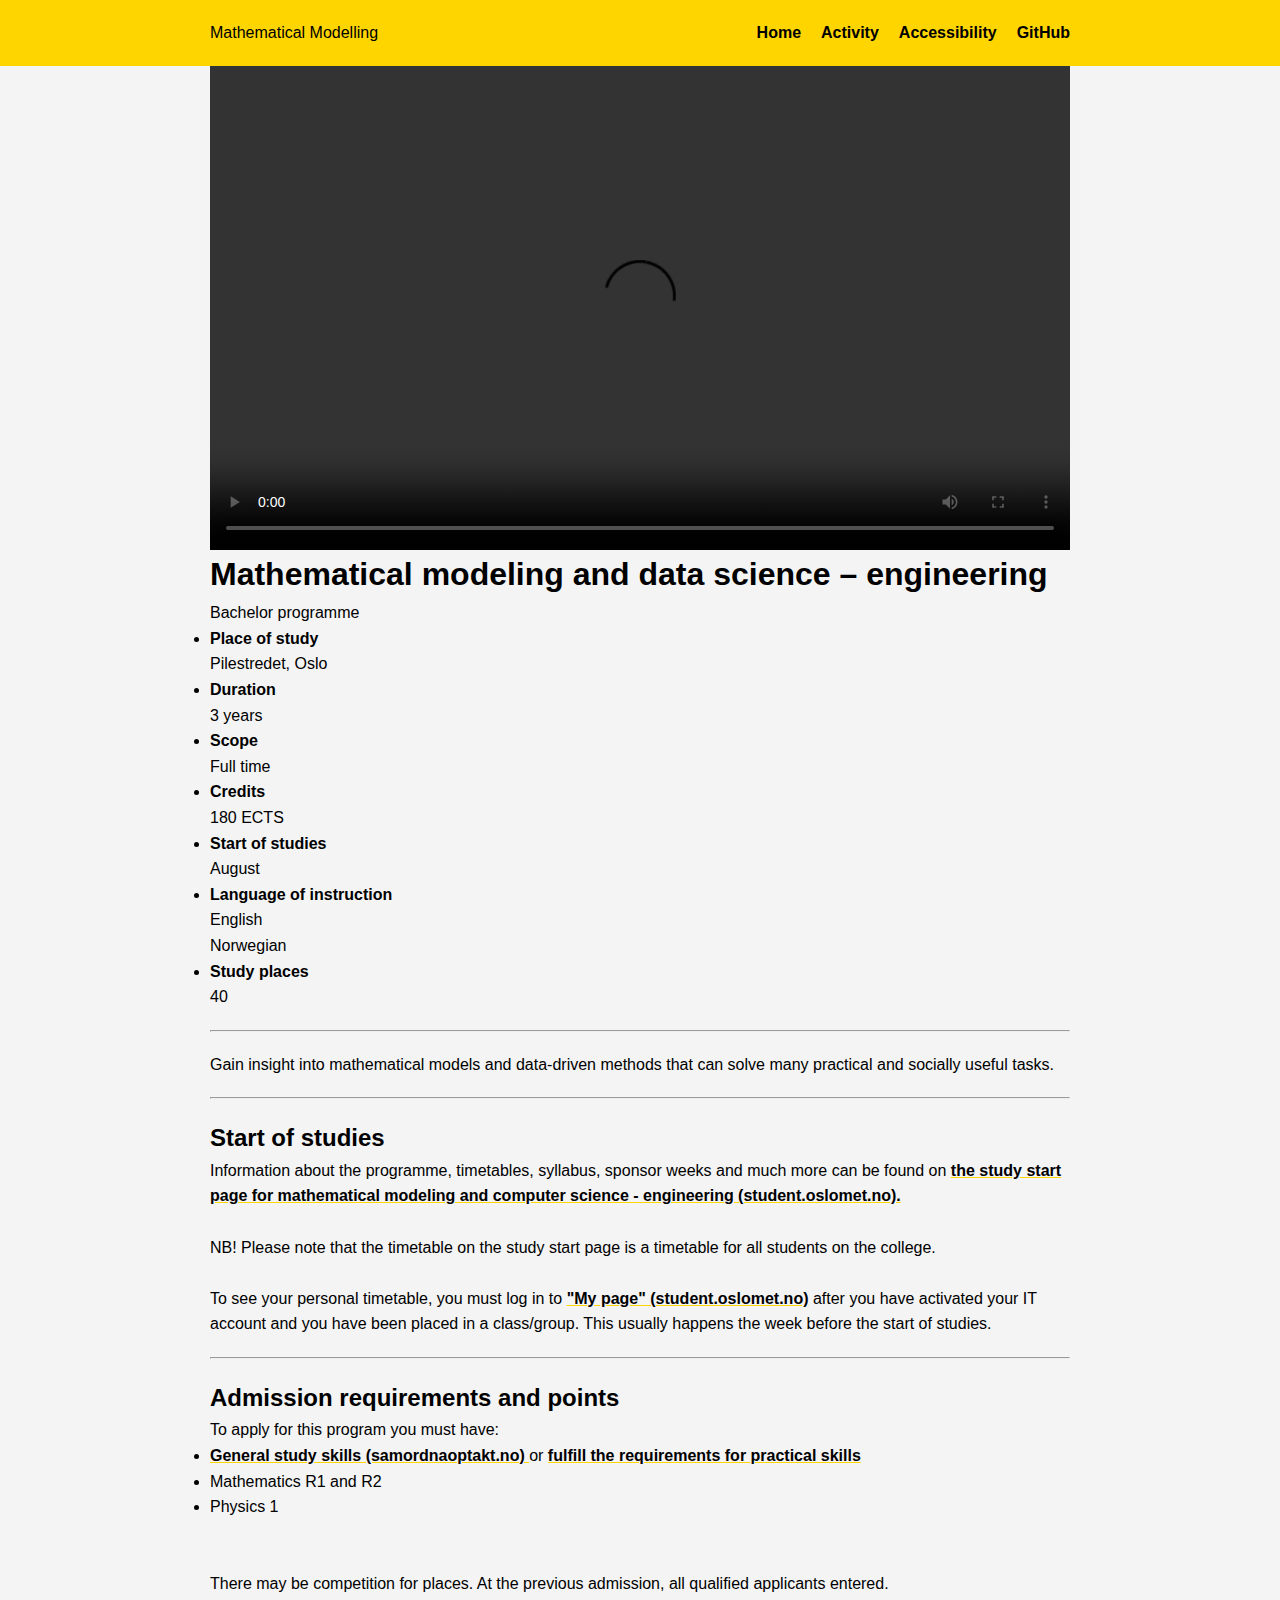
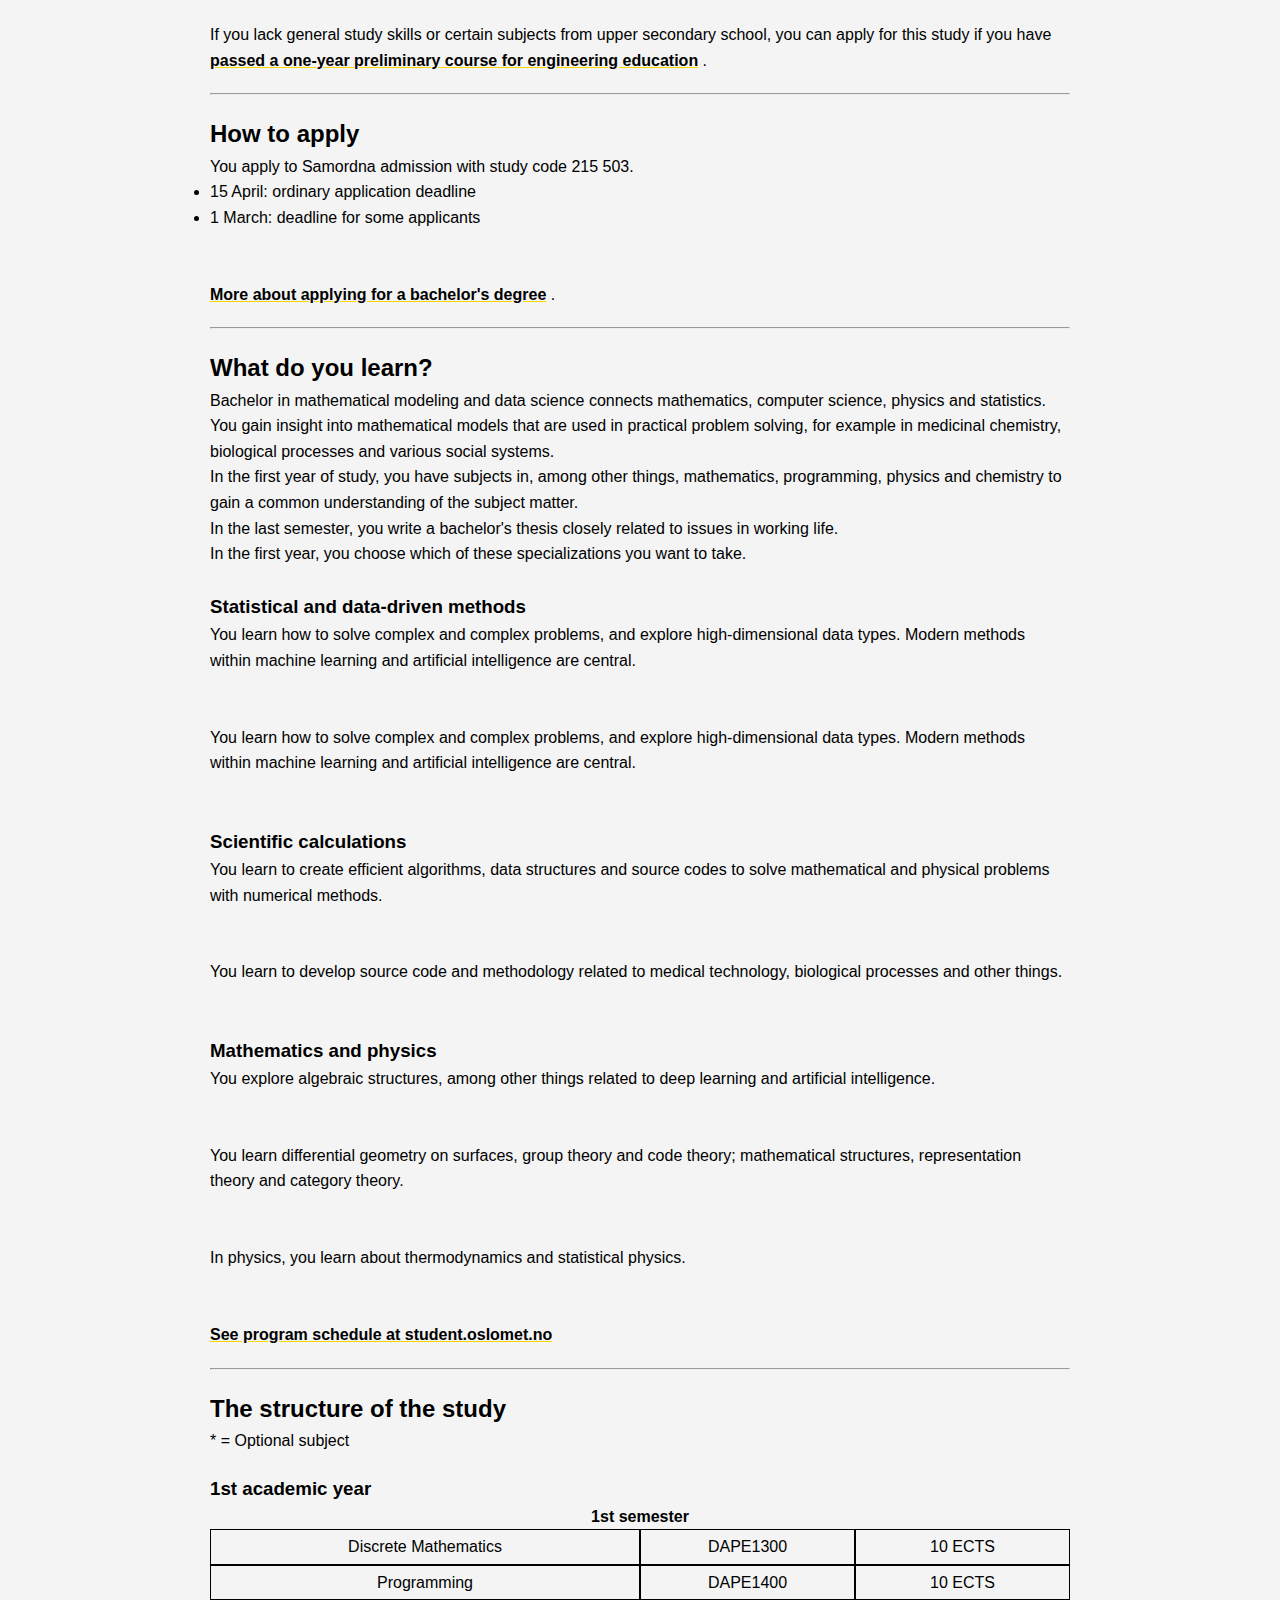
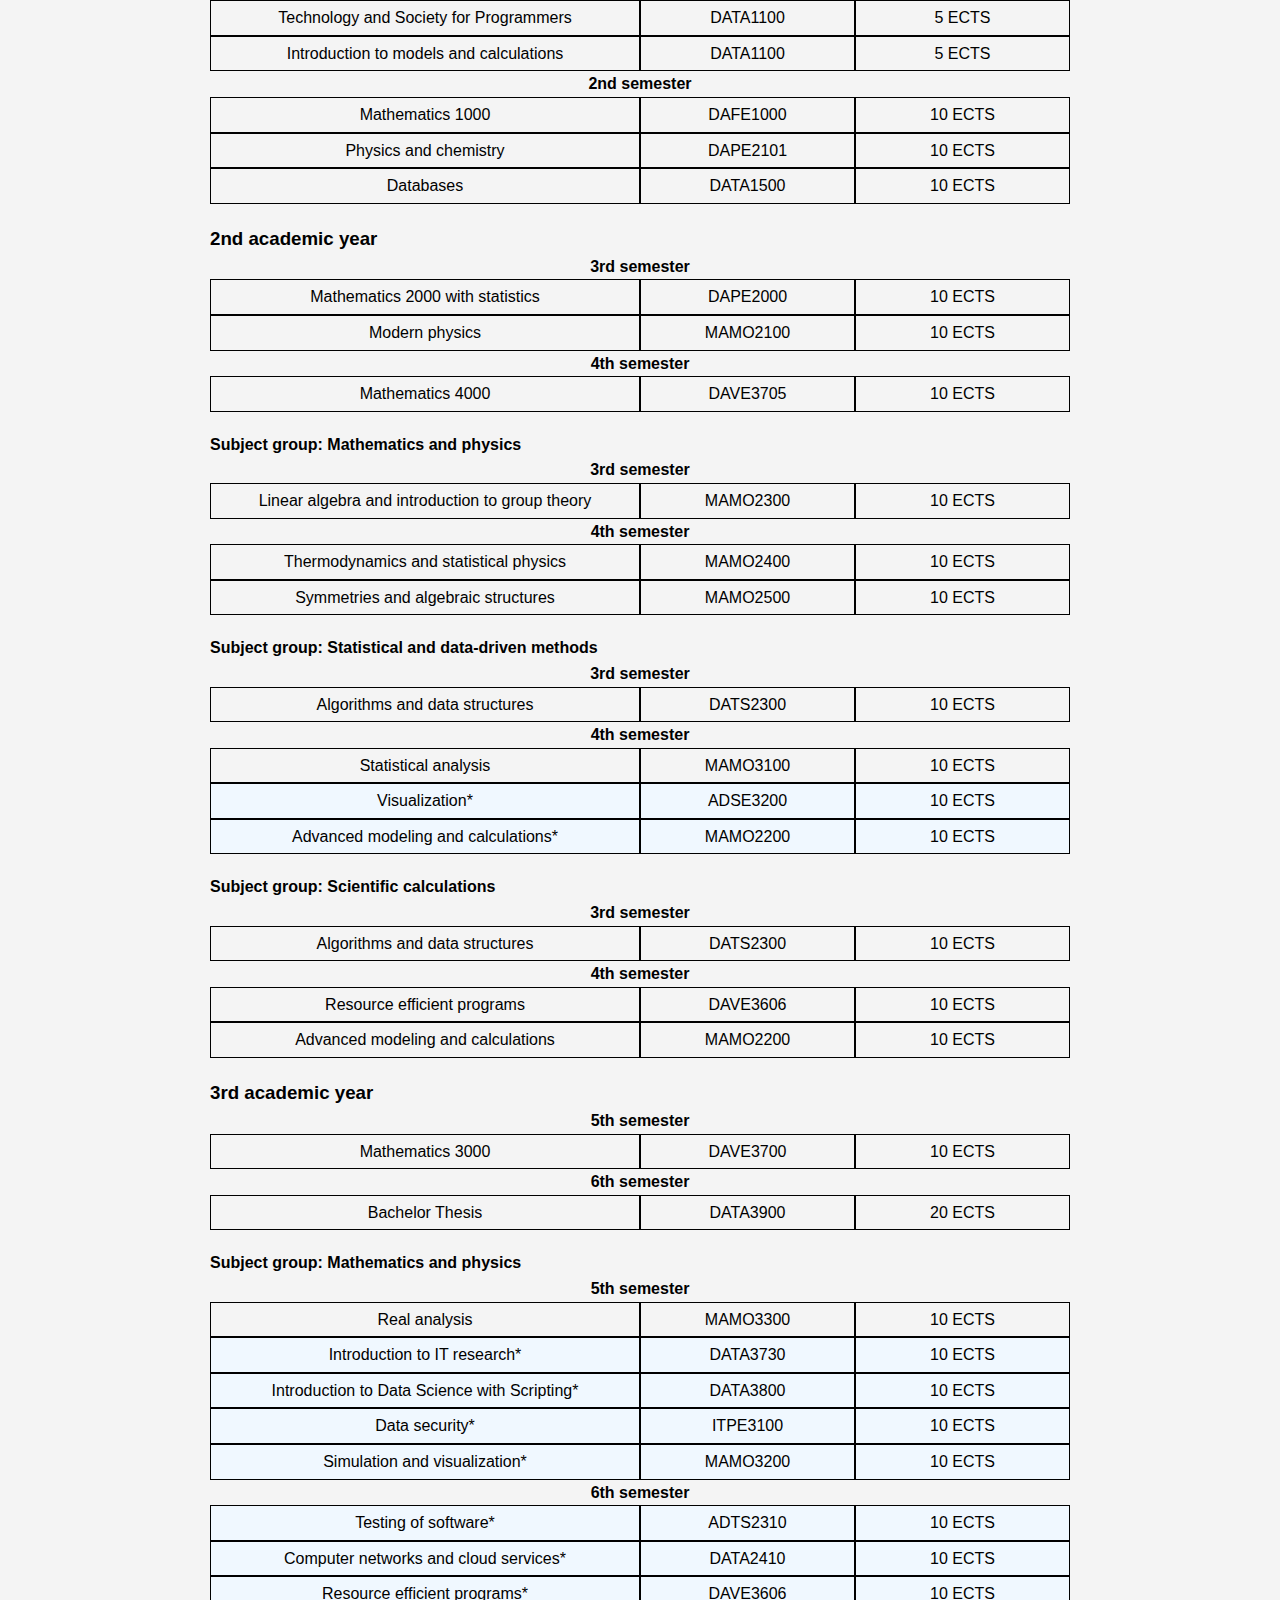
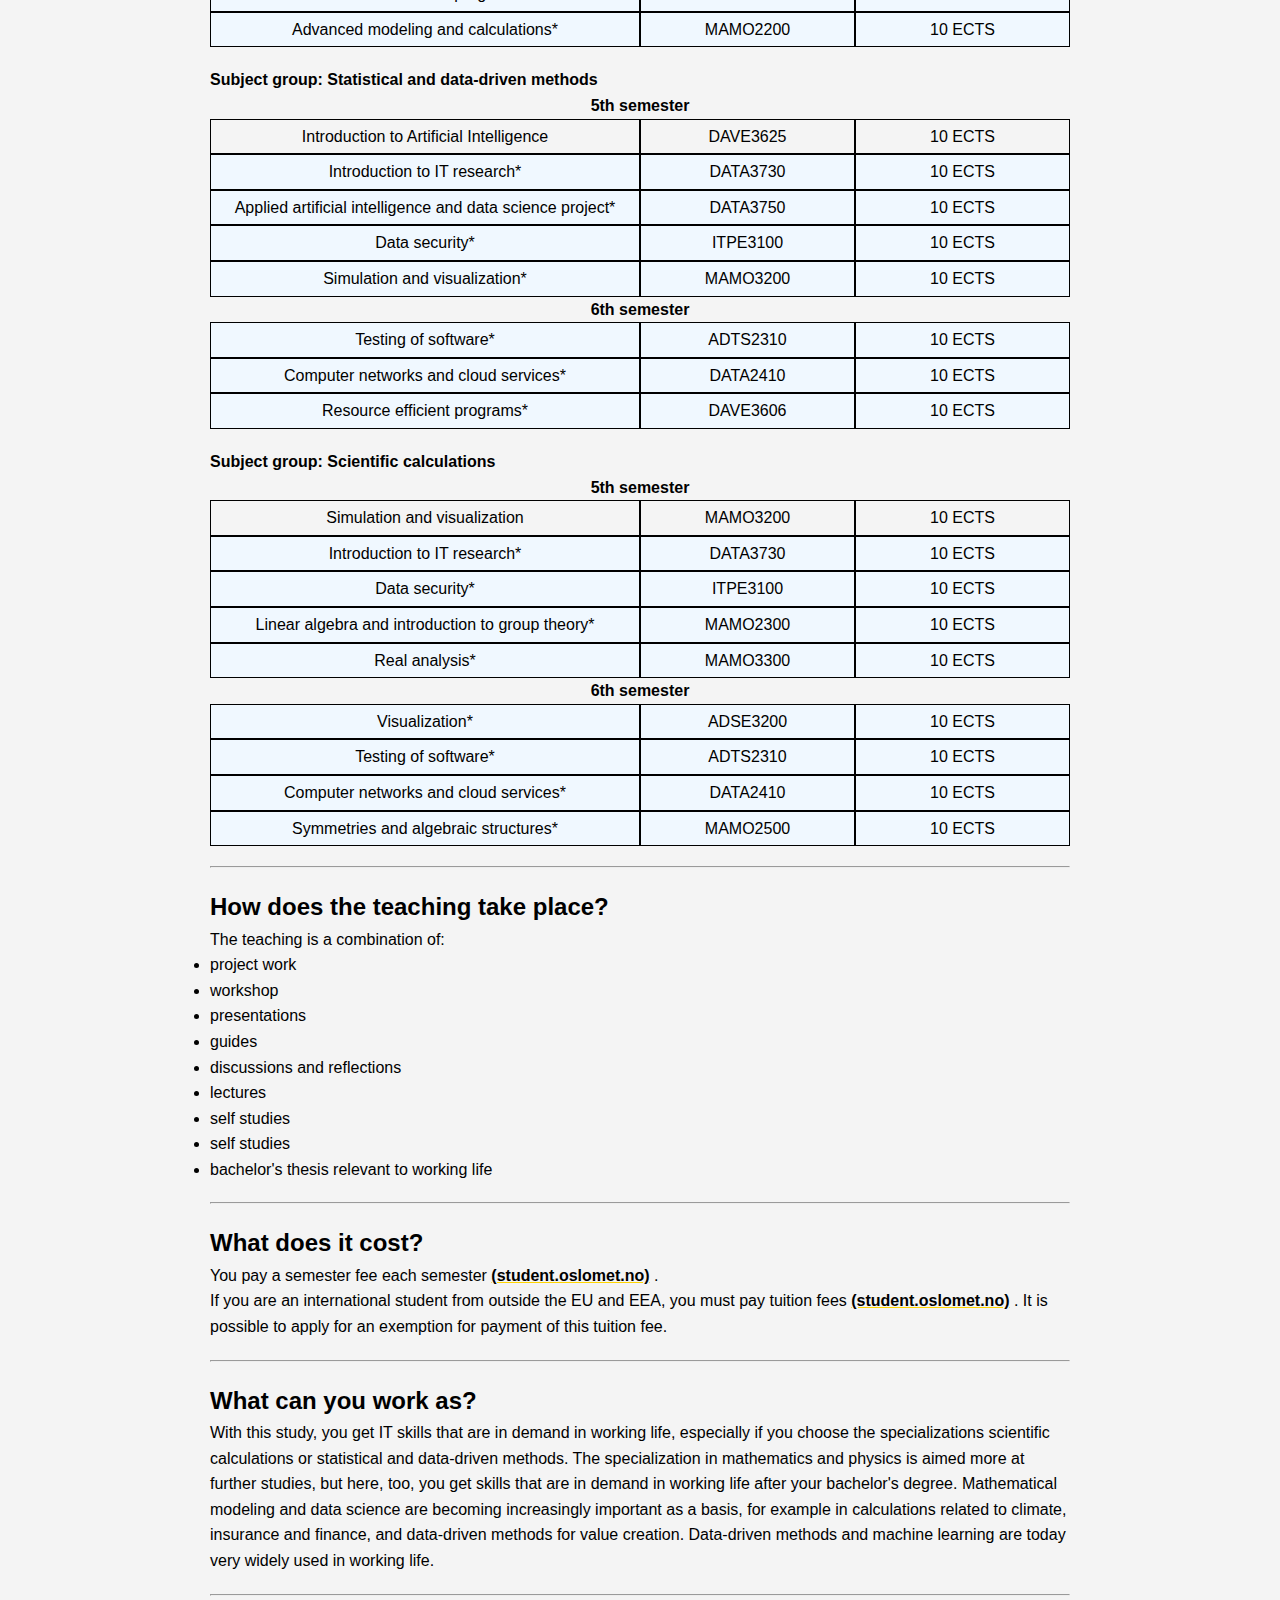
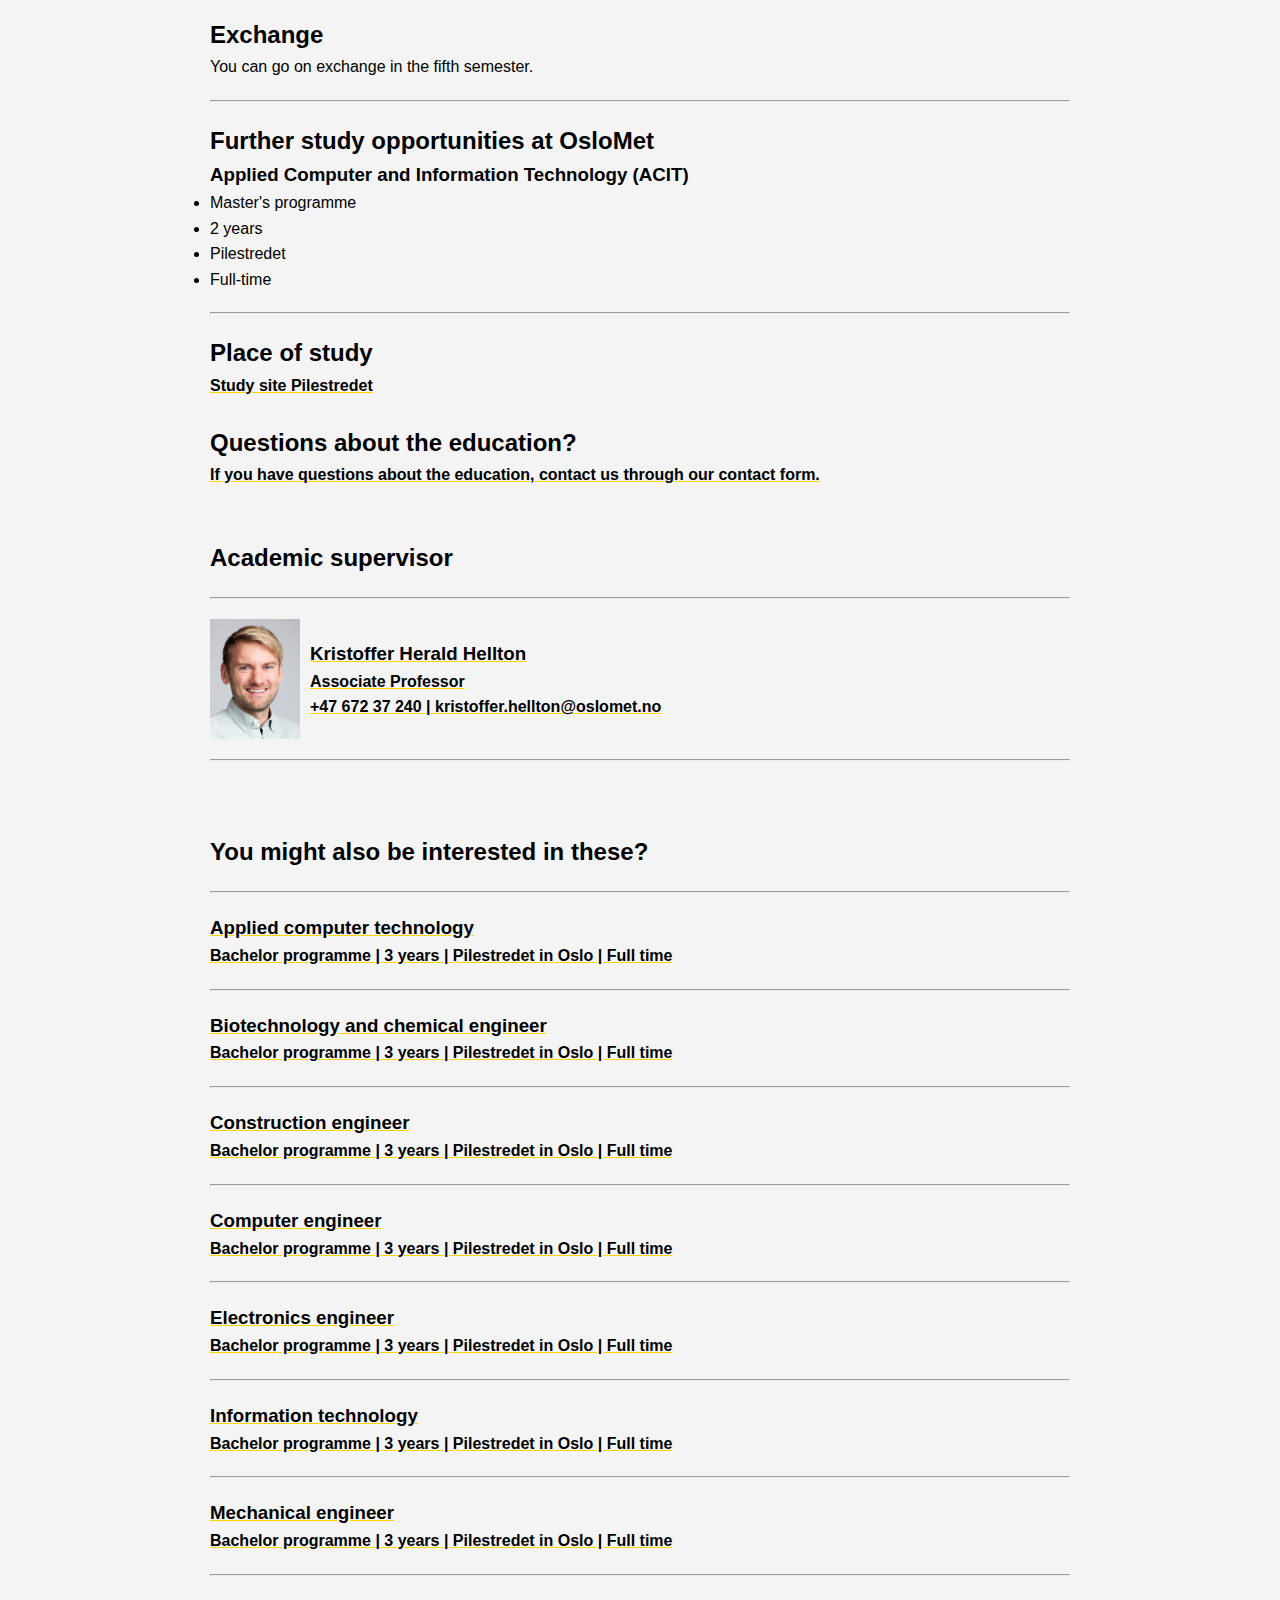
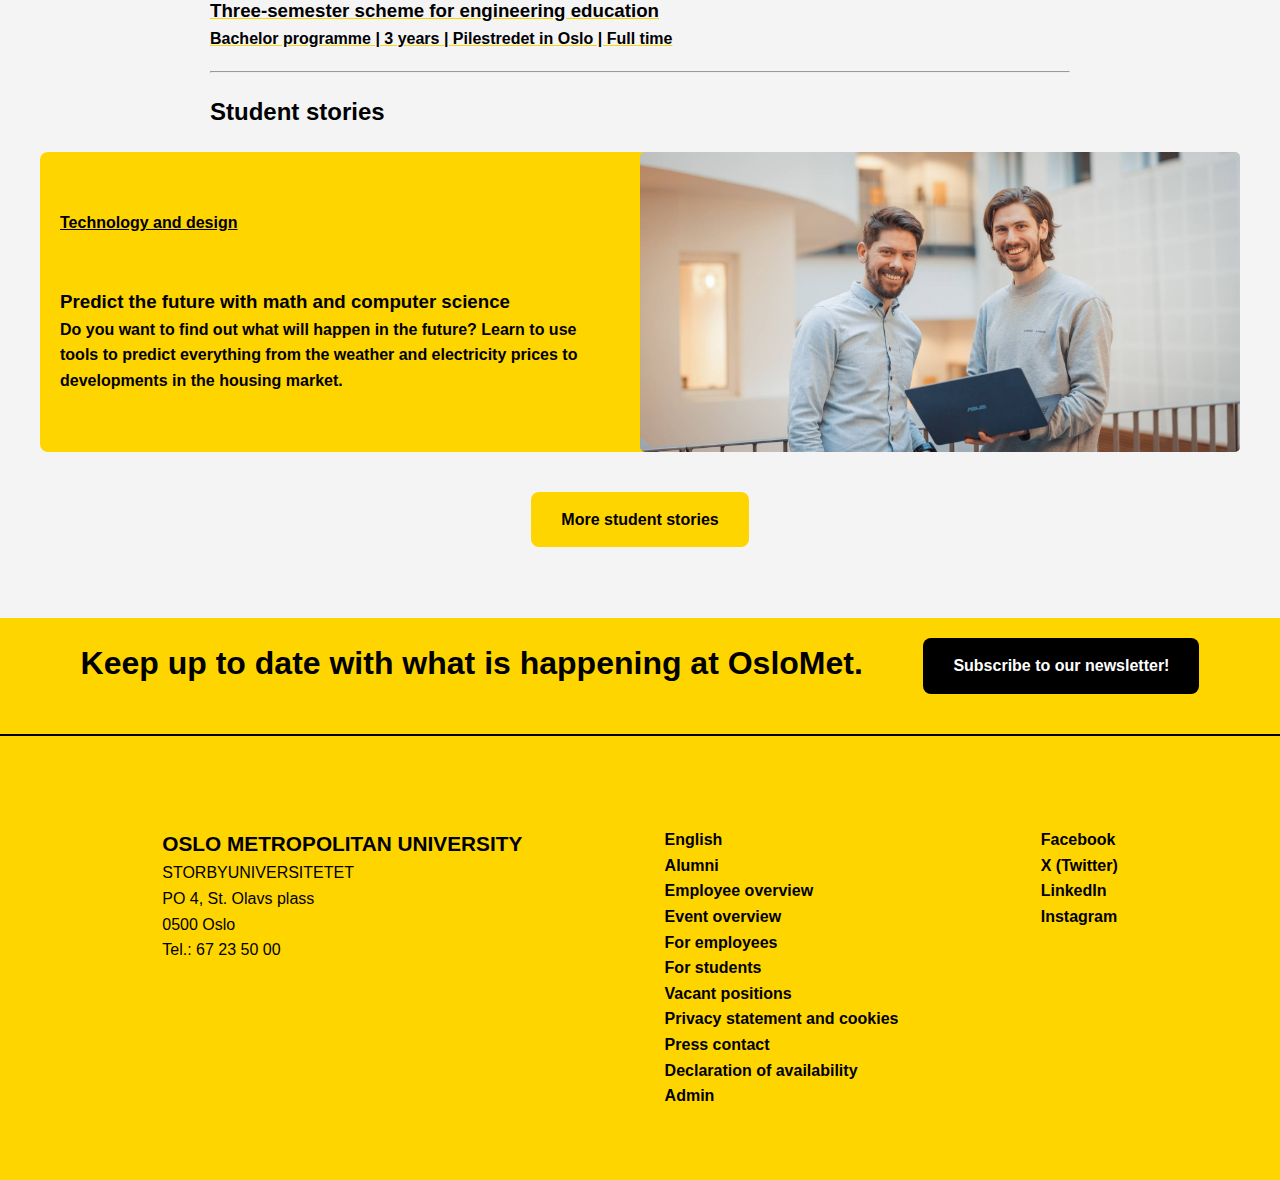
==== commit a8d62d22: "Fixed accessibility for Index page" ====
--- a/index.html
+++ b/index.html
@@ -1035,7 +1035,7 @@
         <br /><br />
         <div class="contact">
             <div class="contact-info">
-                <h3><b>OSLO METROPOLITAN UNIVERSITY</b></h3>
+                <p class="contact-university-name">OSLO METROPOLITAN UNIVERSITY</p>
                 <p>STORBYUNIVERSITETET</p>
                 <p>PO 4, St. Olavs plass</p>
                 <p>0500 Oslo</p>
@@ -1055,10 +1055,10 @@
                 <li class="footer-link"><a href="https://www-admin.oslomet.no/admin/view/content/58148">Admin</a></li>
             </ul>
             <ul class="social-media-links">
-                <li class="social-media-link"></li><a href="https://www.facebook.com/oslomet/">Facebook</a></li>
-                <li class="social-media-link"></li><a href="https://twitter.com/OsloMet">X (Twitter)</a></li>
-                <li class="social-media-link"></li><a href="https://no.linkedin.com/school/oslomet/">LinkedIn</a></li>
-                <li class="social-media-link"></li><a href="https://www.instagram.com/oslomet/?hl=nb">Instagram</a></li>
+                <li class="social-media-link"><a href="https://www.facebook.com/oslomet/">Facebook</a></li>
+                <li class="social-media-link"><a href="https://twitter.com/OsloMet">X (Twitter)</a></li>
+                <li class="social-media-link"><a href="https://no.linkedin.com/school/oslomet/">LinkedIn</a></li>
+                <li class="social-media-link"><a href="https://www.instagram.com/oslomet/?hl=nb">Instagram</a></li>
             </ul>
         </div>
         <br /><br />
--- a/css/style.css
+++ b/css/style.css
@@ -144,6 +144,11 @@
 
 .contact-info {
     text-align: left;
+}
+
+.contact-university-name {
+    font-weight: bold;
+    font-size: 1.3rem;
 }
 
 .footer-links {
@@ -388,9 +393,34 @@
     overflow: hidden;
 }
 
-
-
-
-
-
-
+.accessibility-page {
+
+    padding: 10px 0;
+    padding-left: 25%;
+    padding-right: 25%;
+    text-align: left;
+    width: 100%;
+    display: block;
+
+}
+
+.accessibility-page p {
+
+    padding: 10px 0;
+
+}
+
+.accessibility-page ul {
+
+    padding-left: 2%;
+
+}
+
+.accessibility-page img {
+
+    padding-top: 2%;
+    padding-bottom: 2%;
+
+}
+
+
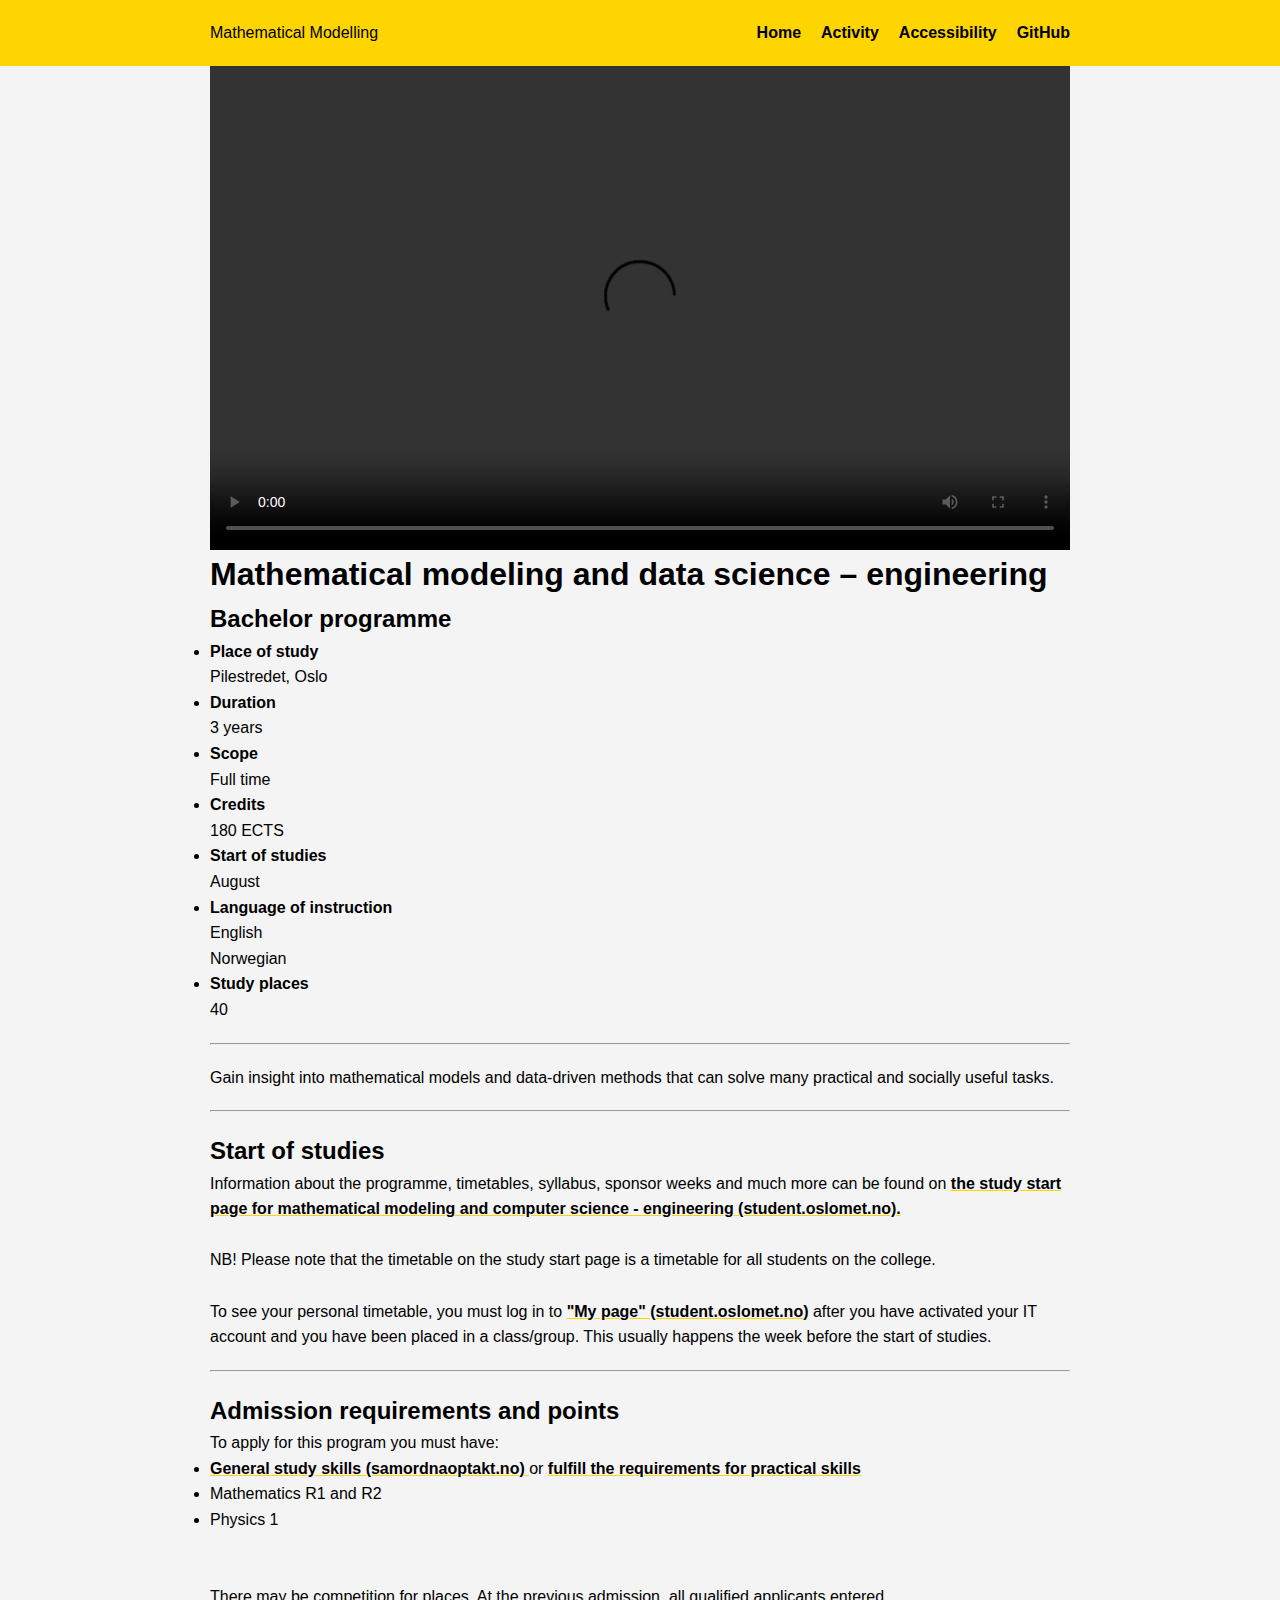
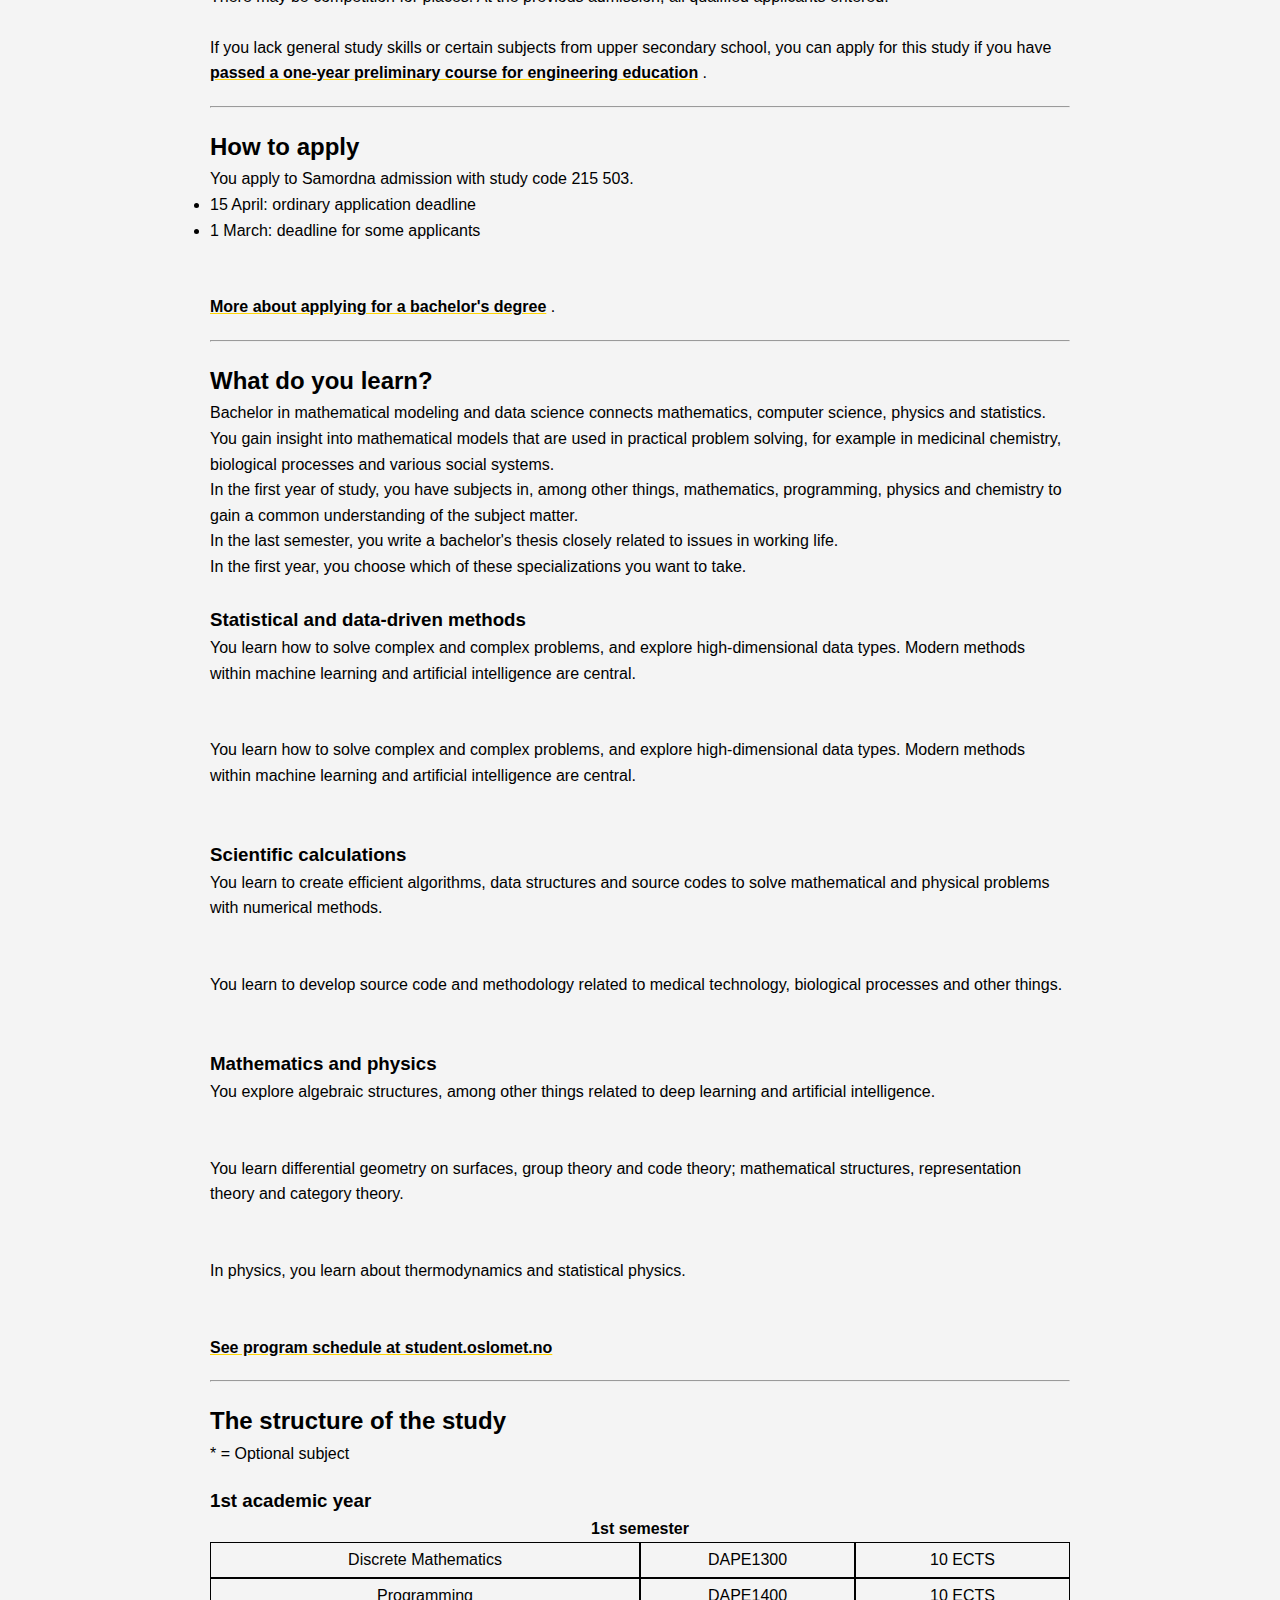
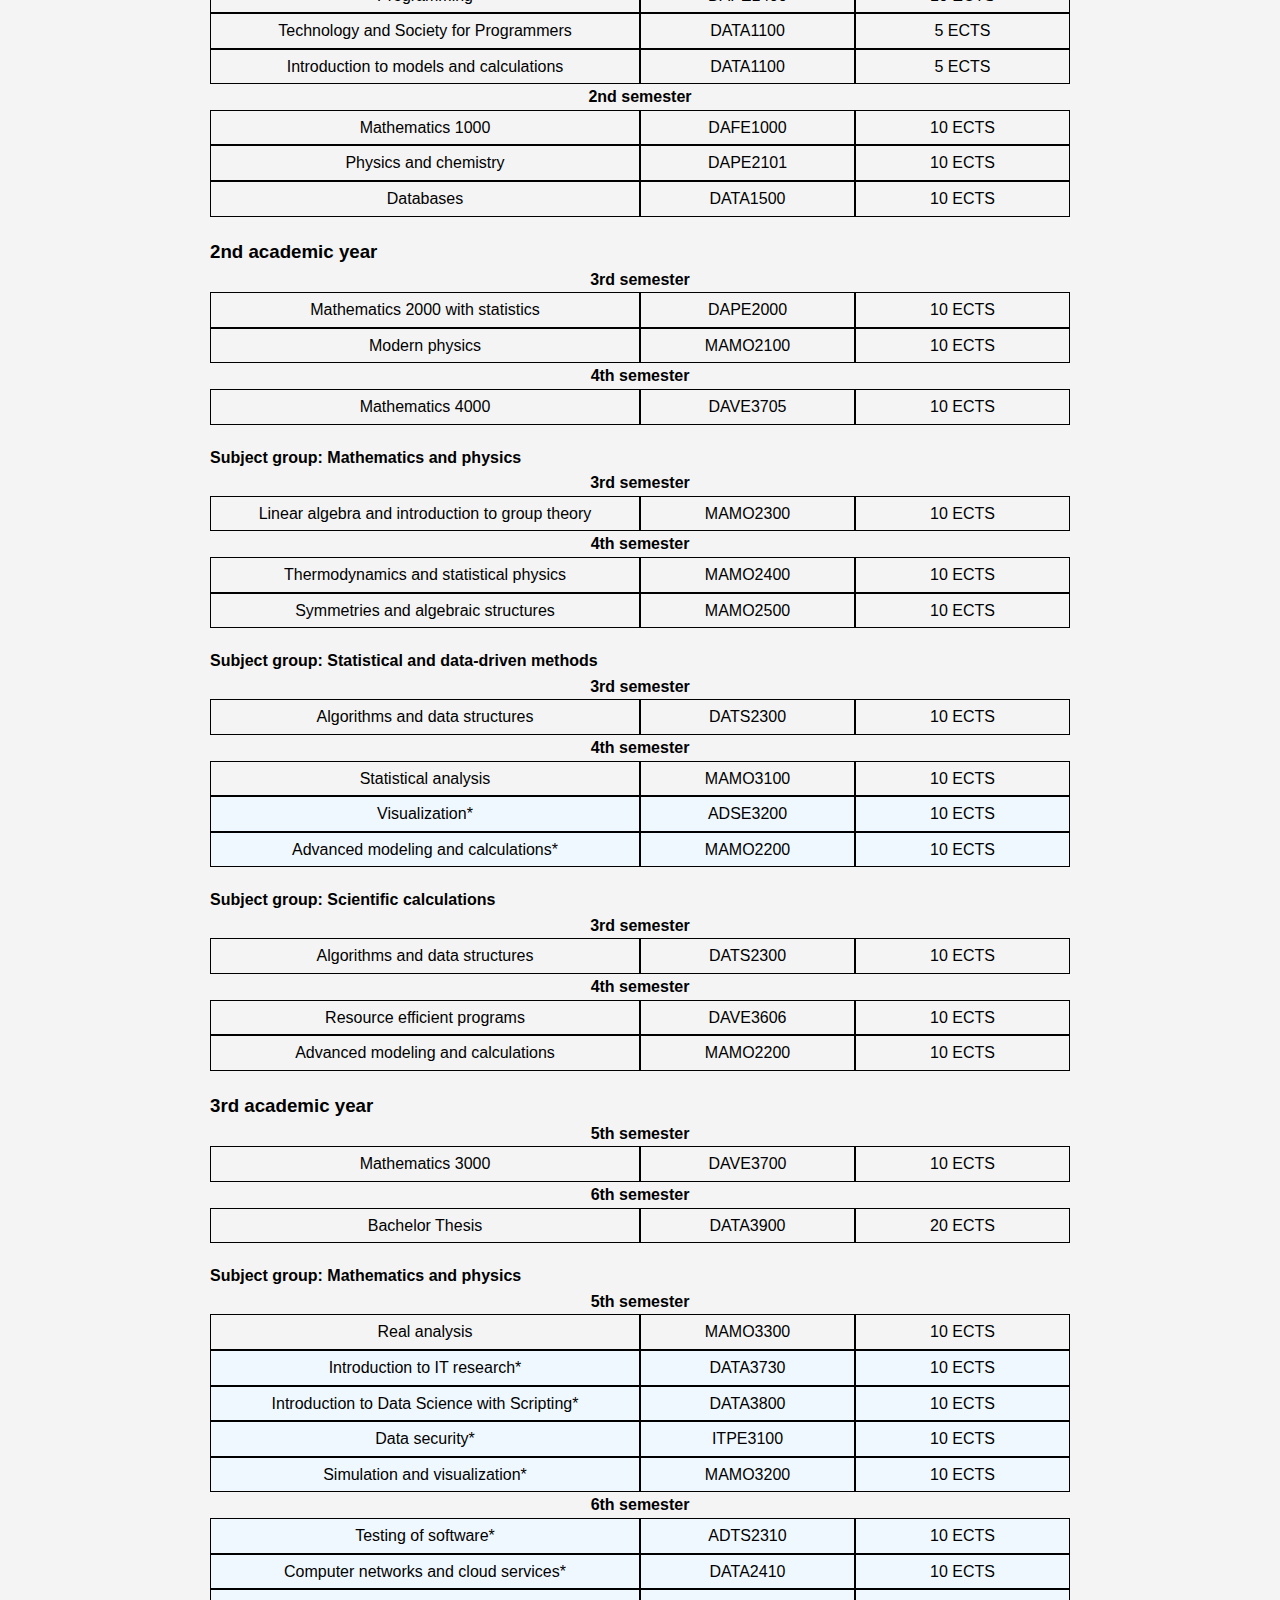
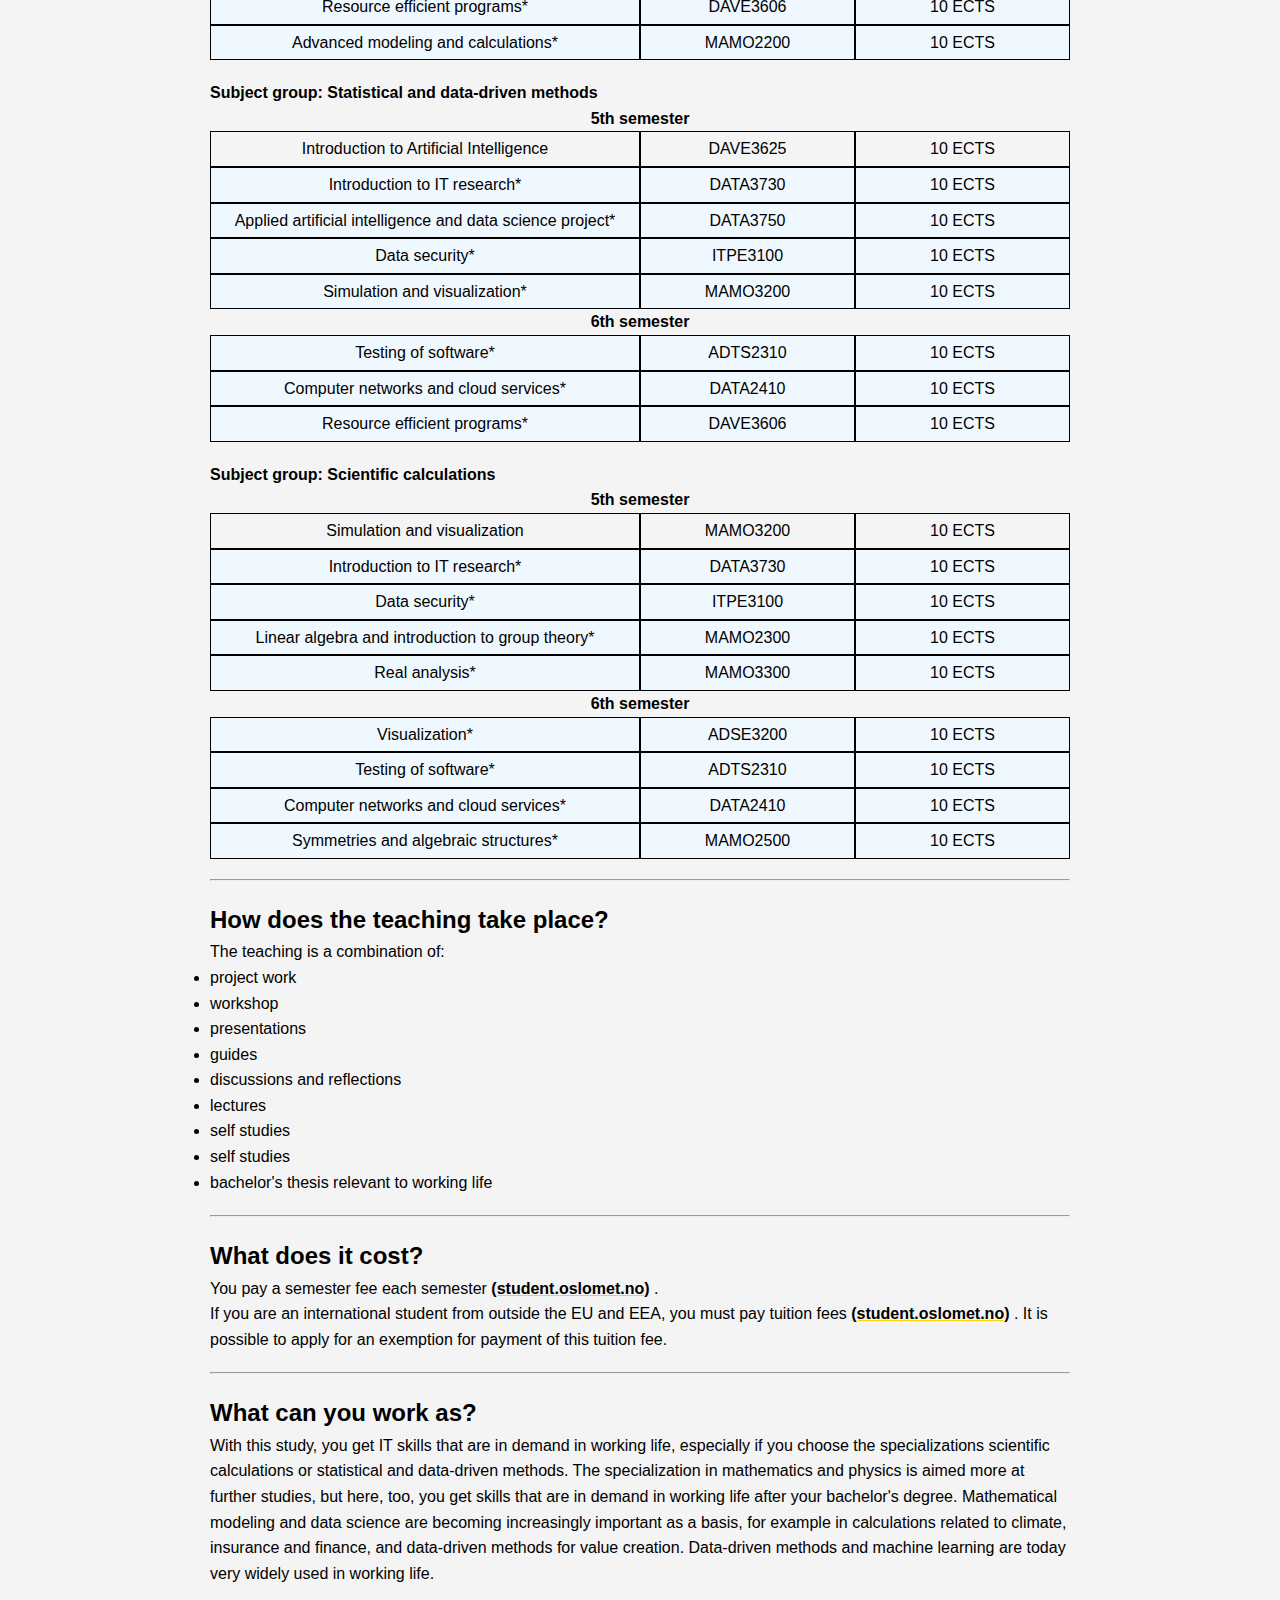
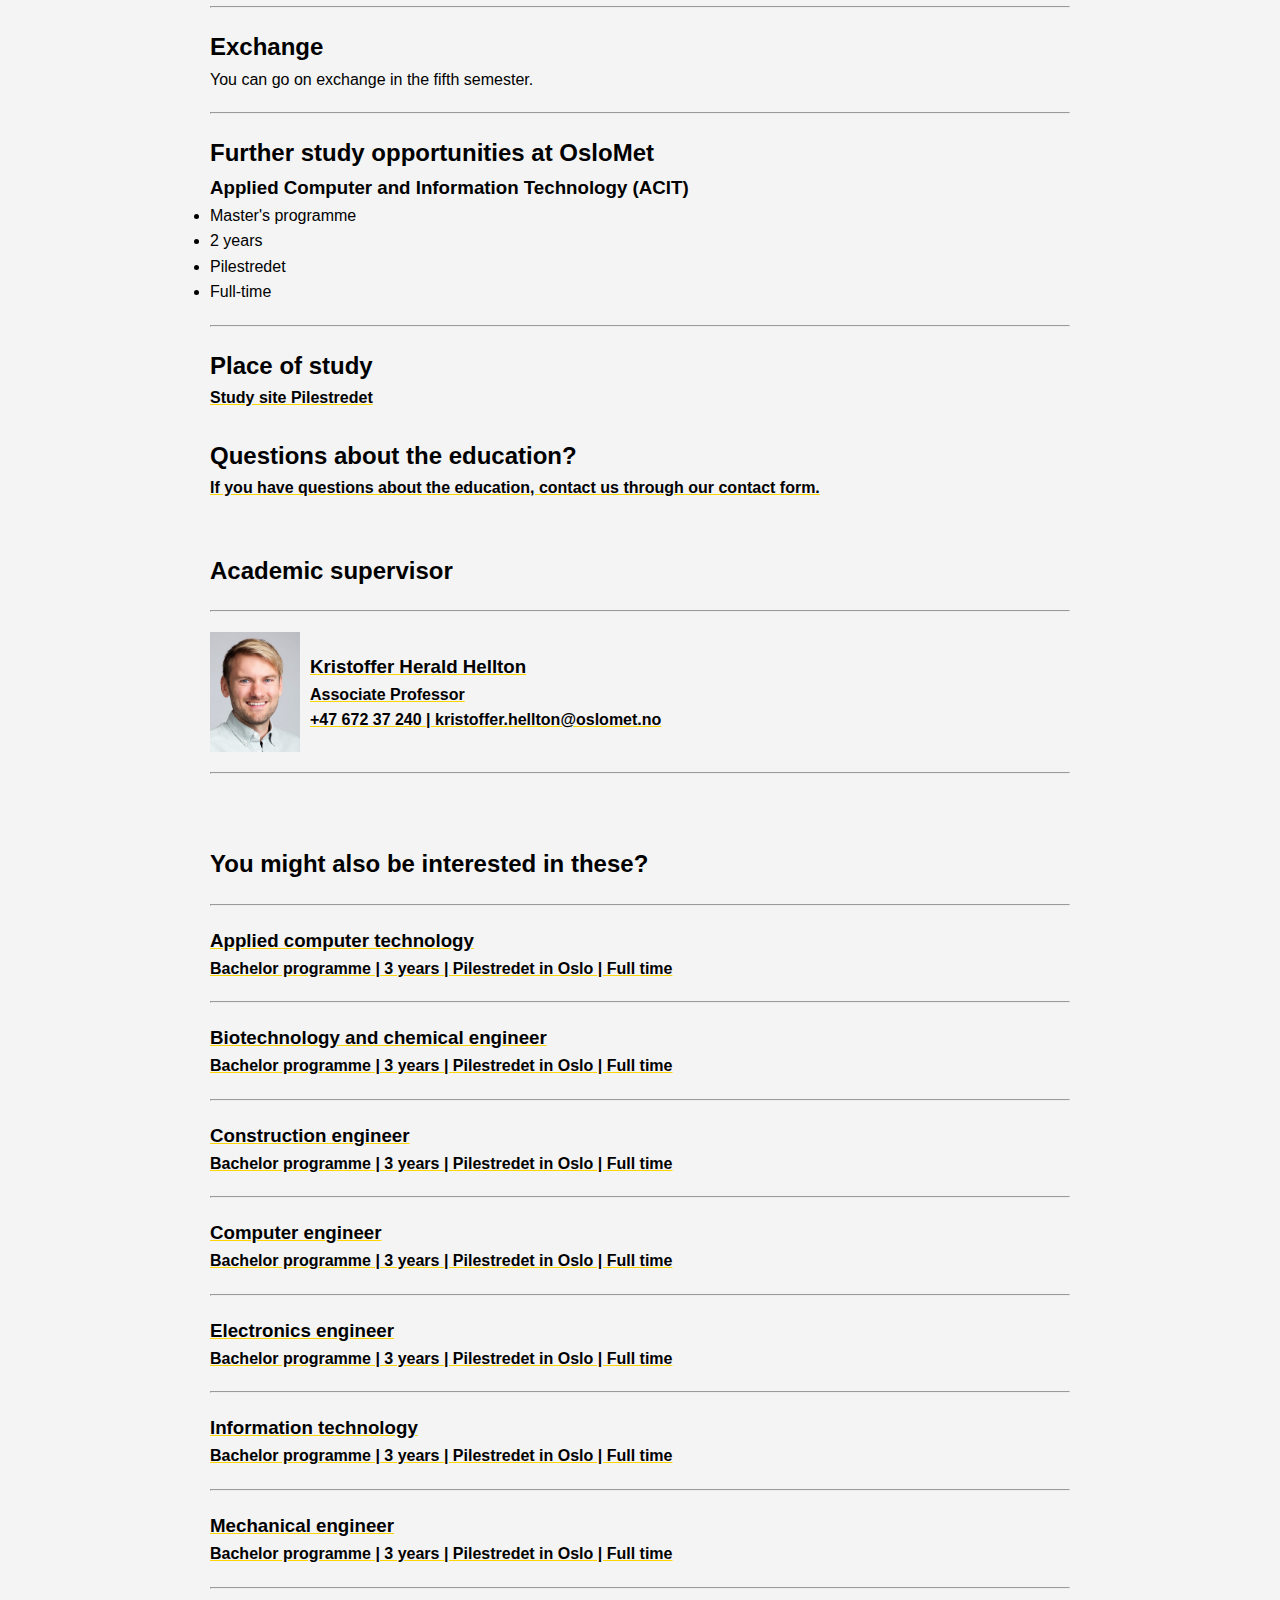
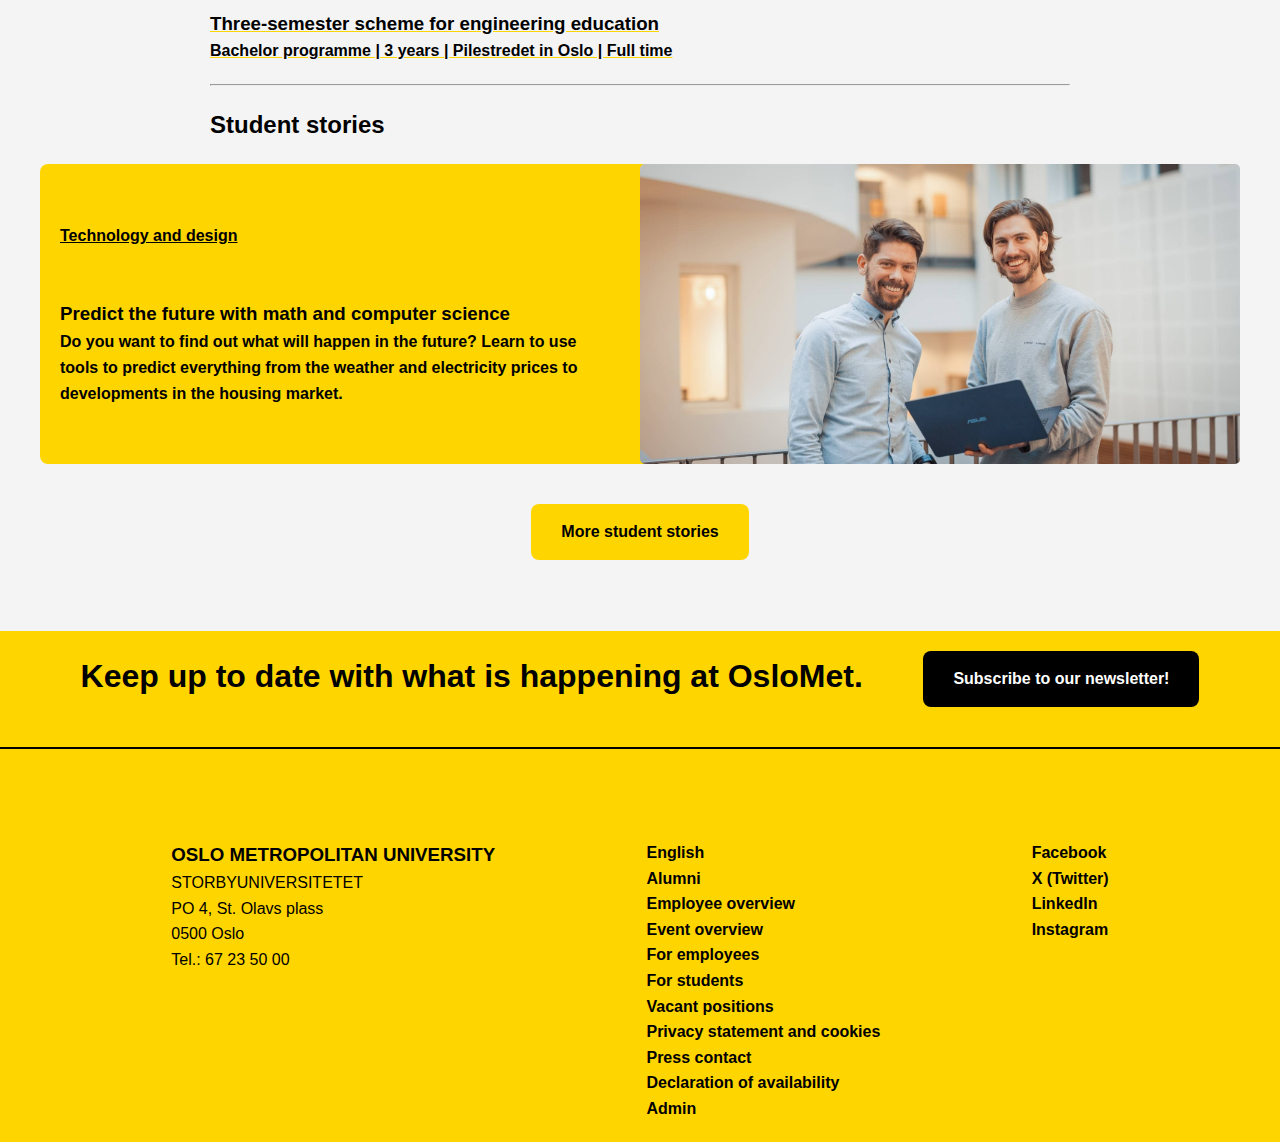
==== commit 7b018cfd: "Changed a normal p tag into an h2" ====
--- a/index.html
+++ b/index.html
@@ -35,7 +35,7 @@
             <div>
                 <div>
                     <h1>Mathematical modeling and data science – engineering</h1>
-                    <p>Bachelor programme</p>
+                    <h2>Bachelor programme</h2>
                 </div>
                 <div>
                     <ul>
@@ -1035,7 +1035,7 @@
         <br /><br />
         <div class="contact">
             <div class="contact-info">
-                <p class="contact-university-name">OSLO METROPOLITAN UNIVERSITY</p>
+                <h3><b>OSLO METROPOLITAN UNIVERSITY</b></h3>
                 <p>STORBYUNIVERSITETET</p>
                 <p>PO 4, St. Olavs plass</p>
                 <p>0500 Oslo</p>
@@ -1055,13 +1055,12 @@
                 <li class="footer-link"><a href="https://www-admin.oslomet.no/admin/view/content/58148">Admin</a></li>
             </ul>
             <ul class="social-media-links">
-                <li class="social-media-link"><a href="https://www.facebook.com/oslomet/">Facebook</a></li>
-                <li class="social-media-link"><a href="https://twitter.com/OsloMet">X (Twitter)</a></li>
-                <li class="social-media-link"><a href="https://no.linkedin.com/school/oslomet/">LinkedIn</a></li>
-                <li class="social-media-link"><a href="https://www.instagram.com/oslomet/?hl=nb">Instagram</a></li>
+                <li class="social-media-link"></li><a href="https://www.facebook.com/oslomet/">Facebook</a></li>
+                <li class="social-media-link"></li><a href="https://twitter.com/OsloMet">X (Twitter)</a></li>
+                <li class="social-media-link"></li><a href="https://no.linkedin.com/school/oslomet/">LinkedIn</a></li>
+                <li class="social-media-link"></li><a href="https://www.instagram.com/oslomet/?hl=nb">Instagram</a></li>
             </ul>
         </div>
-        <br /><br />
     </footer>
 </body>
 
--- a/css/style.css
+++ b/css/style.css
@@ -146,11 +146,6 @@
     text-align: left;
 }
 
-.contact-university-name {
-    font-weight: bold;
-    font-size: 1.3rem;
-}
-
 .footer-links {
     list-style-type: none;
     text-align: left;
@@ -192,9 +187,9 @@
 
 /* EXPLAINN THIS MORE IN NORMAL TERMS AND WHY AND HOW -- STAN */
 div[role="rowgroup"], .table-row {
-    display: contents; /* Allow each item to be part of the main grid */
-}
-
+    display: contents; /* Essentially makes it so the div doesn't exist visually */
+}
+/* Visual styling of an actual table-row */
 .table-row div {
     padding: 4px;
     border-color: black;
@@ -204,7 +199,7 @@
     font-weight: normal;
     min-height: 90px;
 }
-
+/* The text inside the tables */
 .table-row div p {
     font-size: 1em; /* Adjust to desired size */
     font-weight: normal; /* Override any bold inherited from h4 or h5 */
@@ -393,34 +388,9 @@
     overflow: hidden;
 }
 
-.accessibility-page {
-
-    padding: 10px 0;
-    padding-left: 25%;
-    padding-right: 25%;
-    text-align: left;
-    width: 100%;
-    display: block;
-
-}
-
-.accessibility-page p {
-
-    padding: 10px 0;
-
-}
-
-.accessibility-page ul {
-
-    padding-left: 2%;
-
-}
-
-.accessibility-page img {
-
-    padding-top: 2%;
-    padding-bottom: 2%;
-
-}
-
-
+
+
+
+
+
+
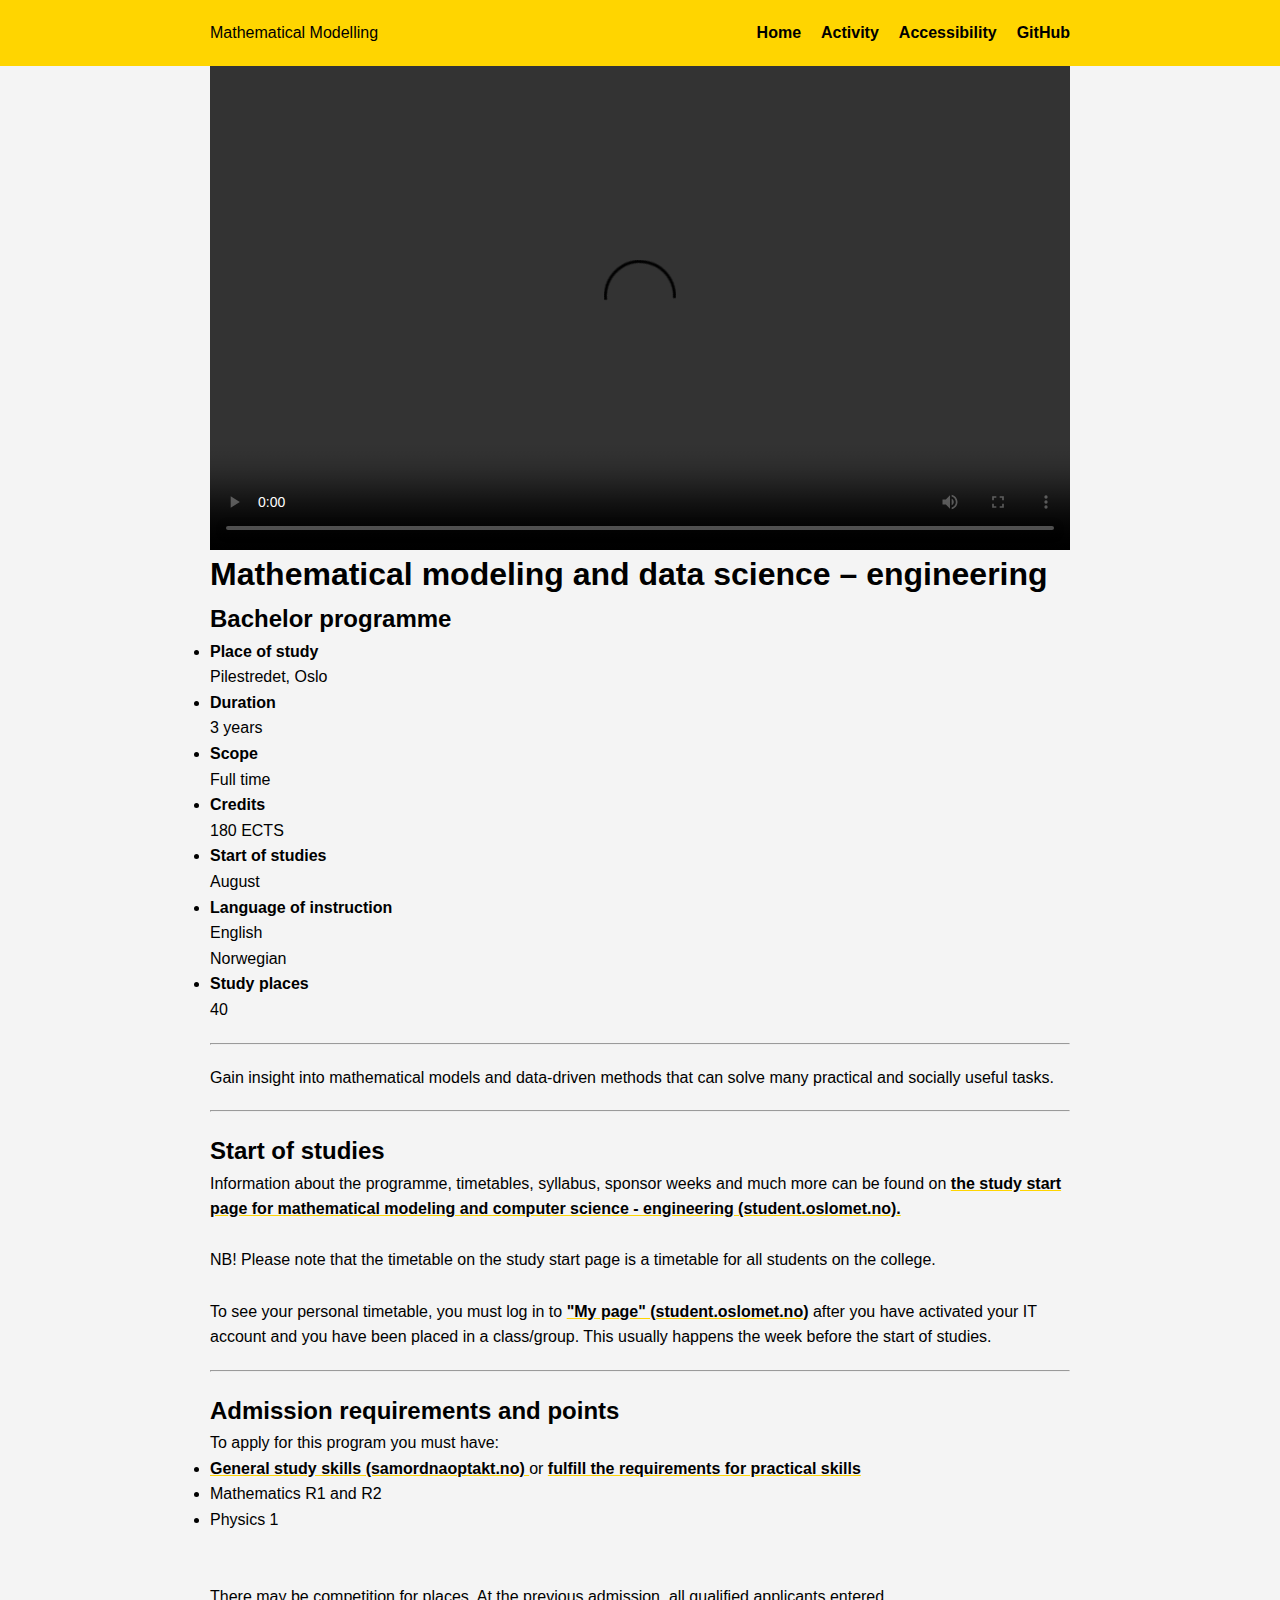
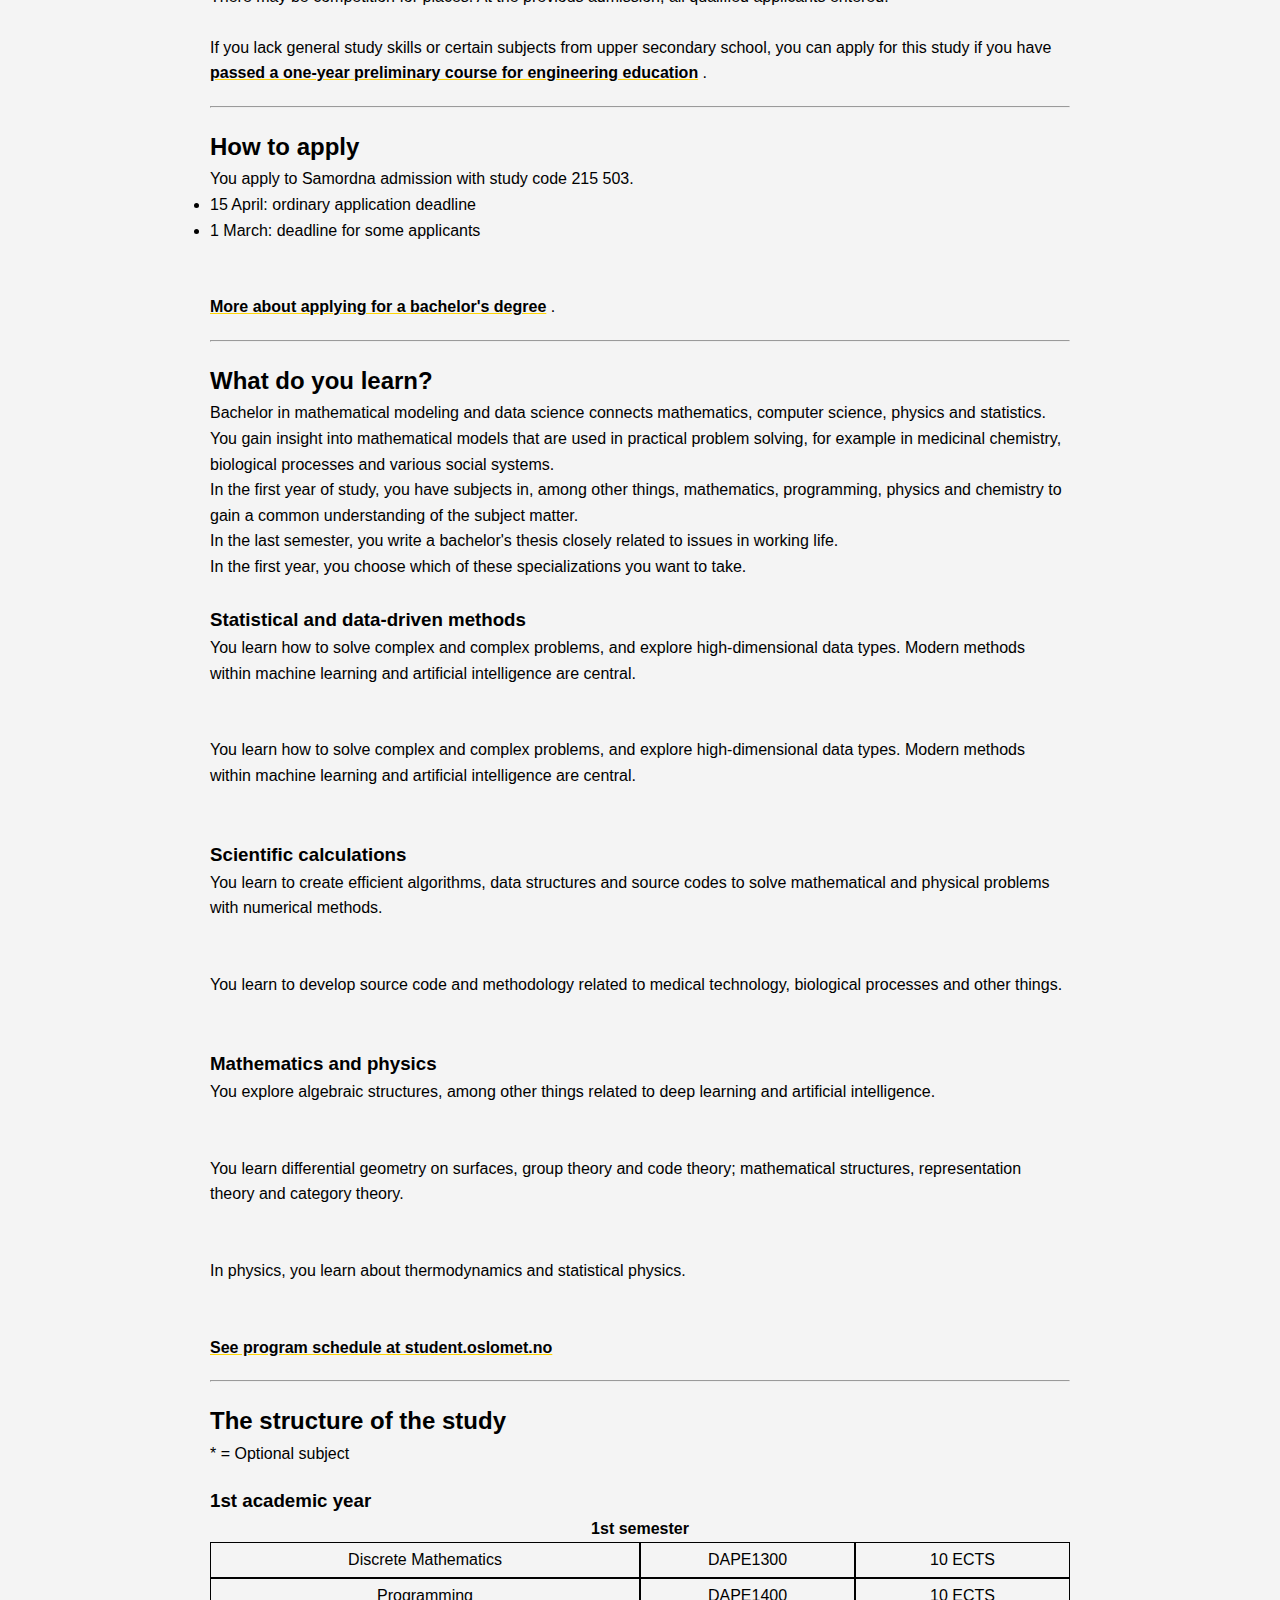
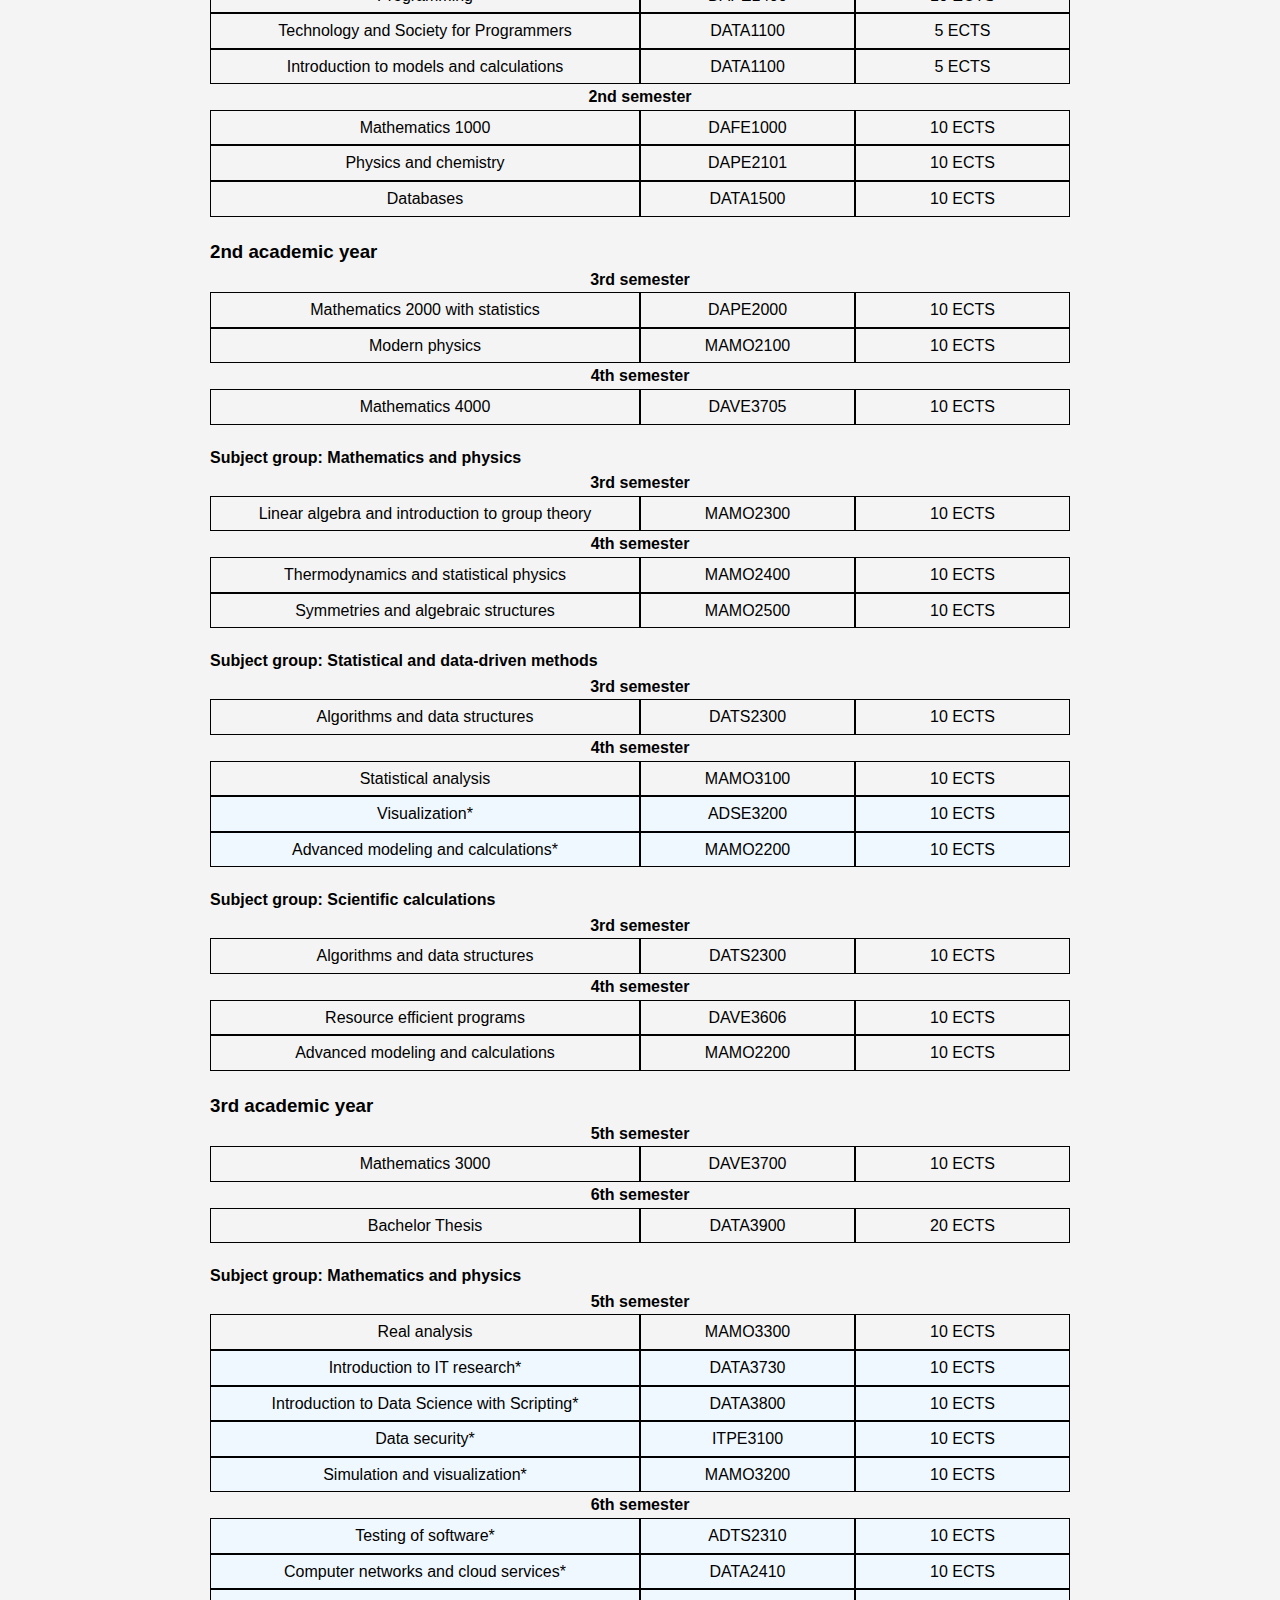
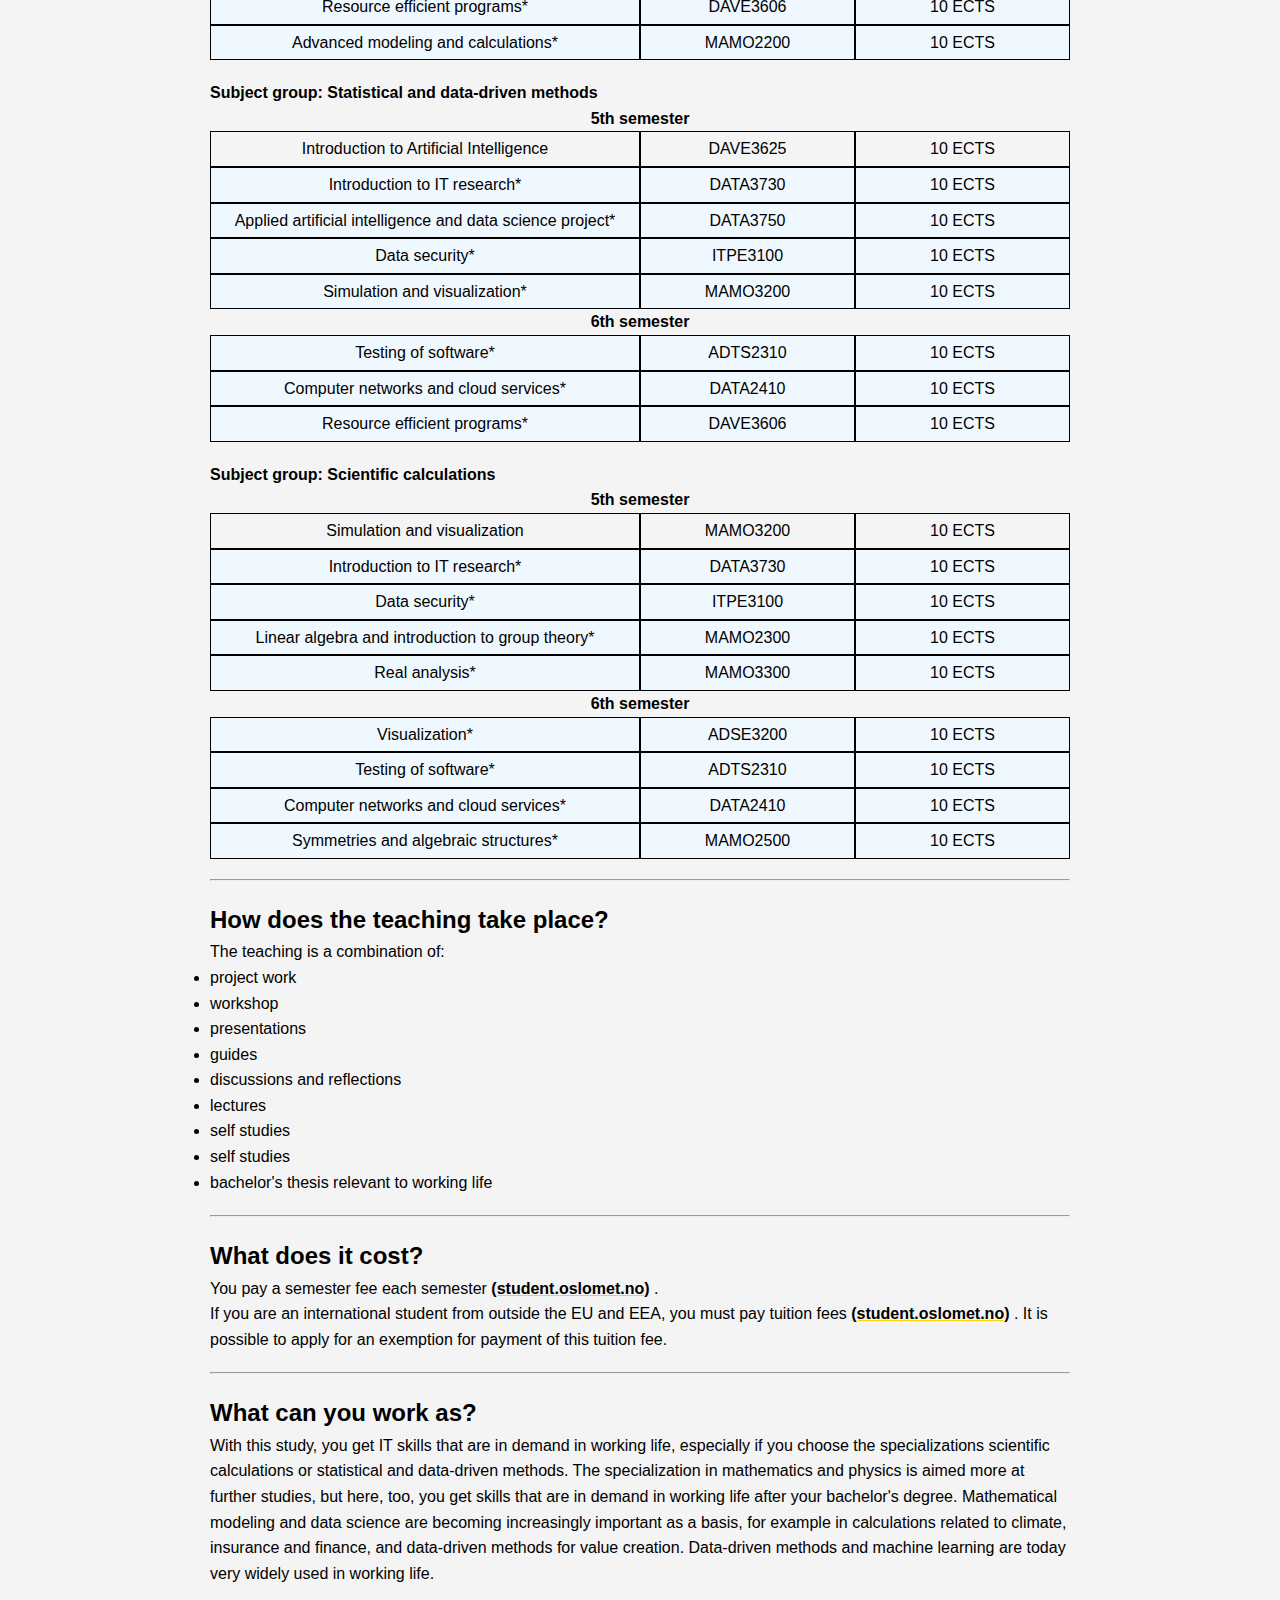
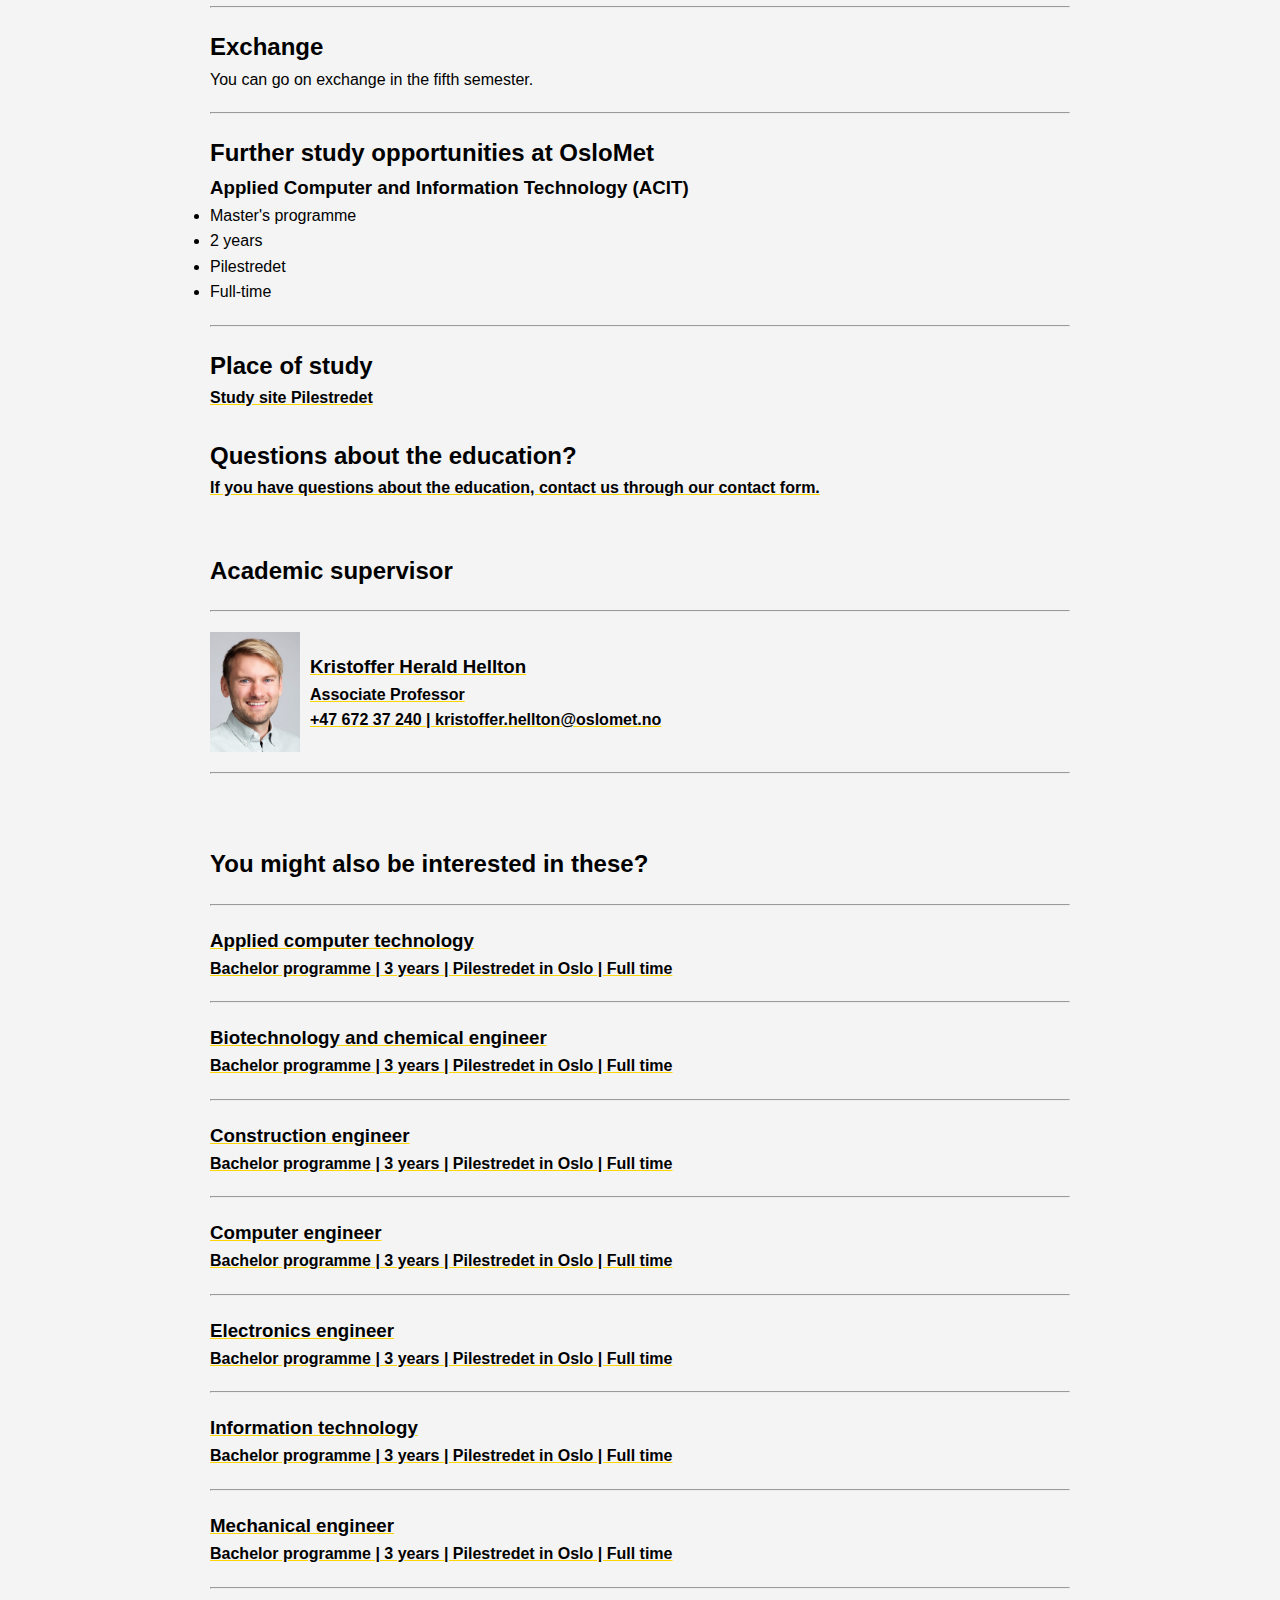
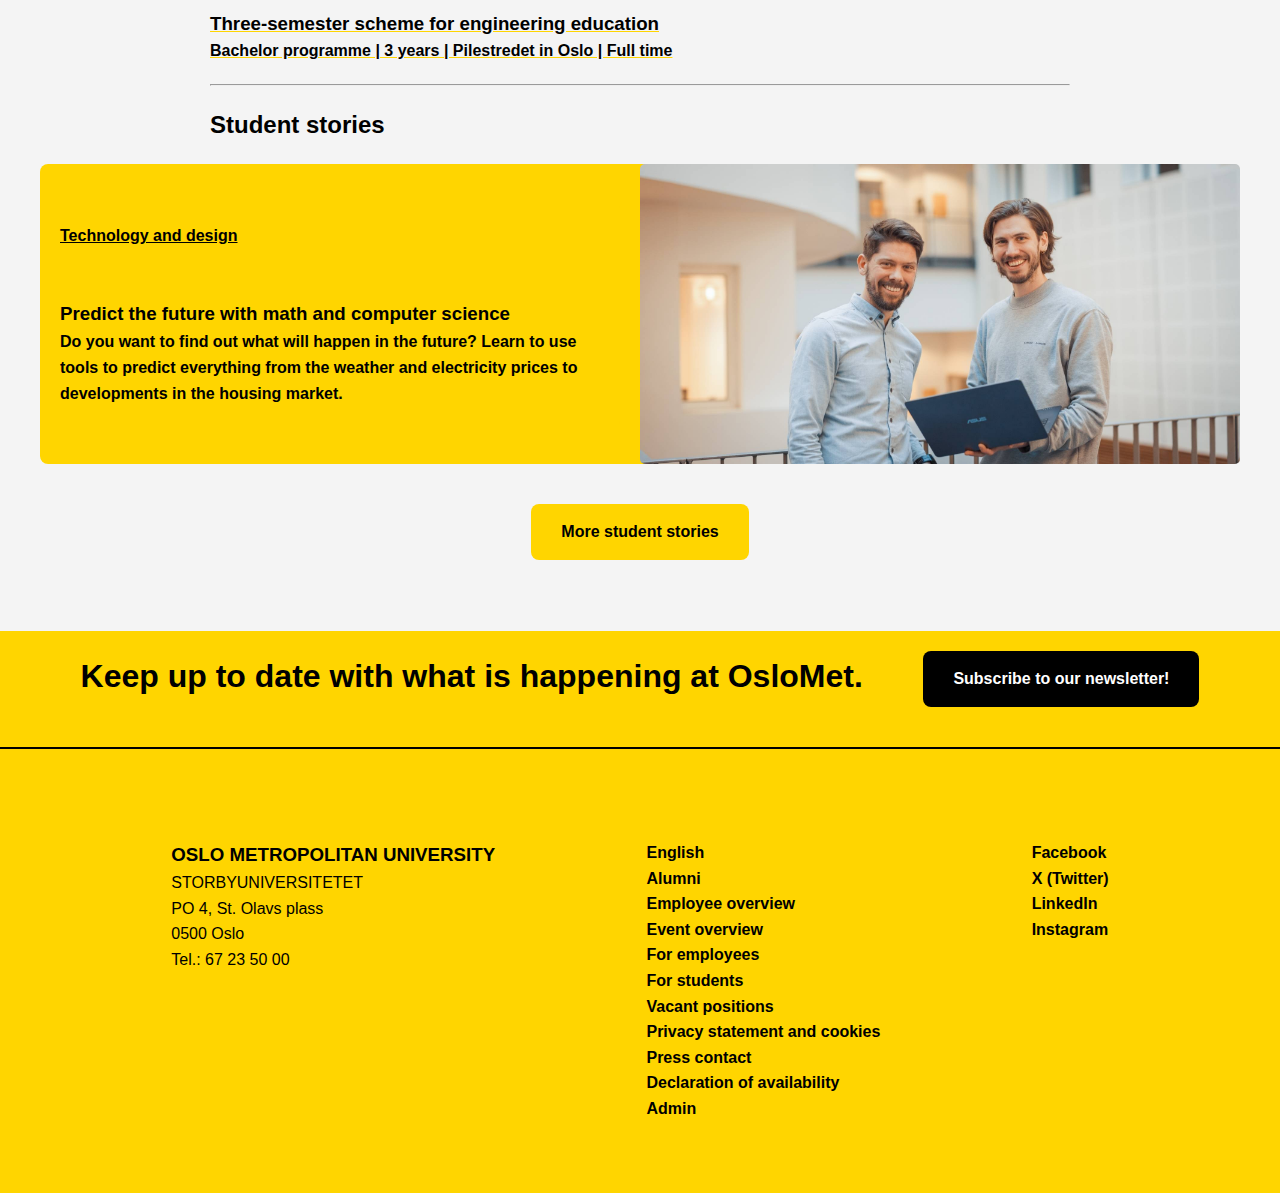
==== commit 6a95fb63: "Merge branch 'main' of https://github.com/ThijsRaaijmakers/Inclusive-Webdesign into feature-index.ht" ====
--- a/index.html
+++ b/index.html
@@ -1061,6 +1061,7 @@
                 <li class="social-media-link"></li><a href="https://www.instagram.com/oslomet/?hl=nb">Instagram</a></li>
             </ul>
         </div>
+        <br /><br />
     </footer>
 </body>
 
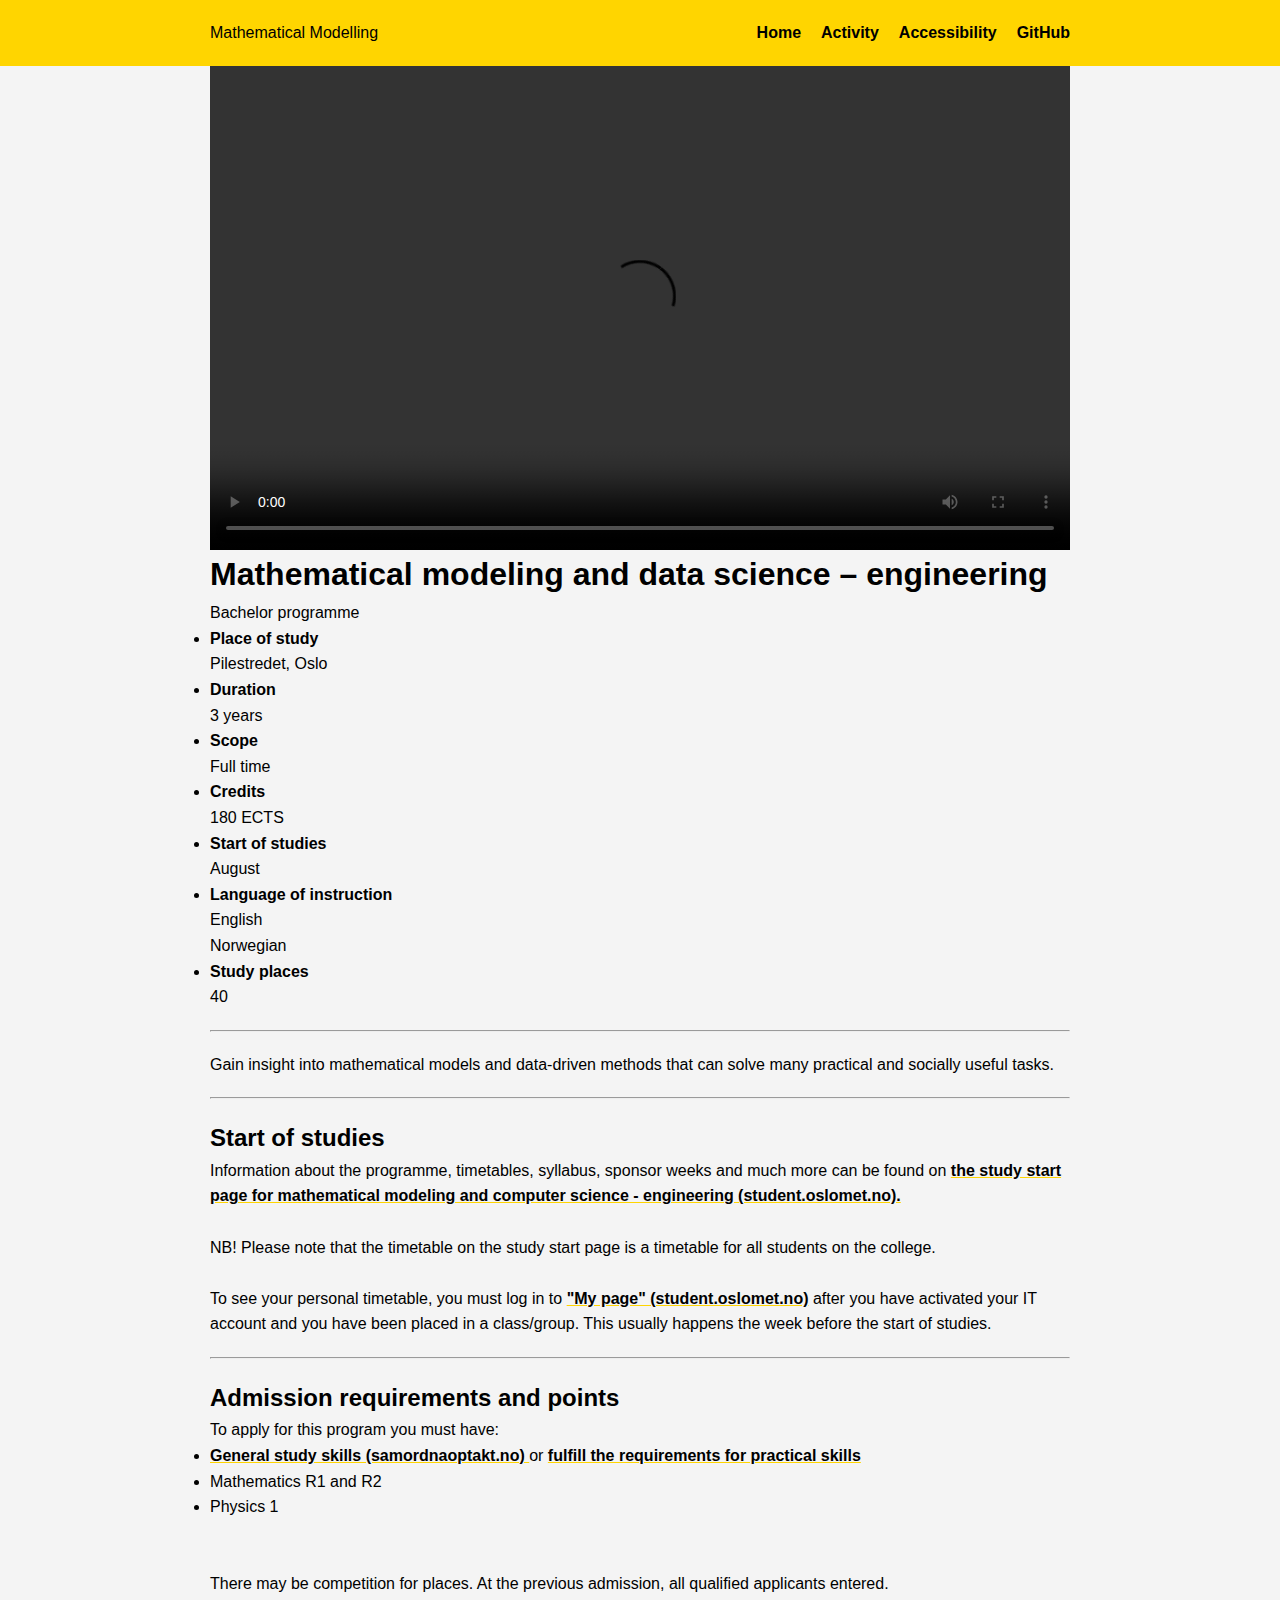
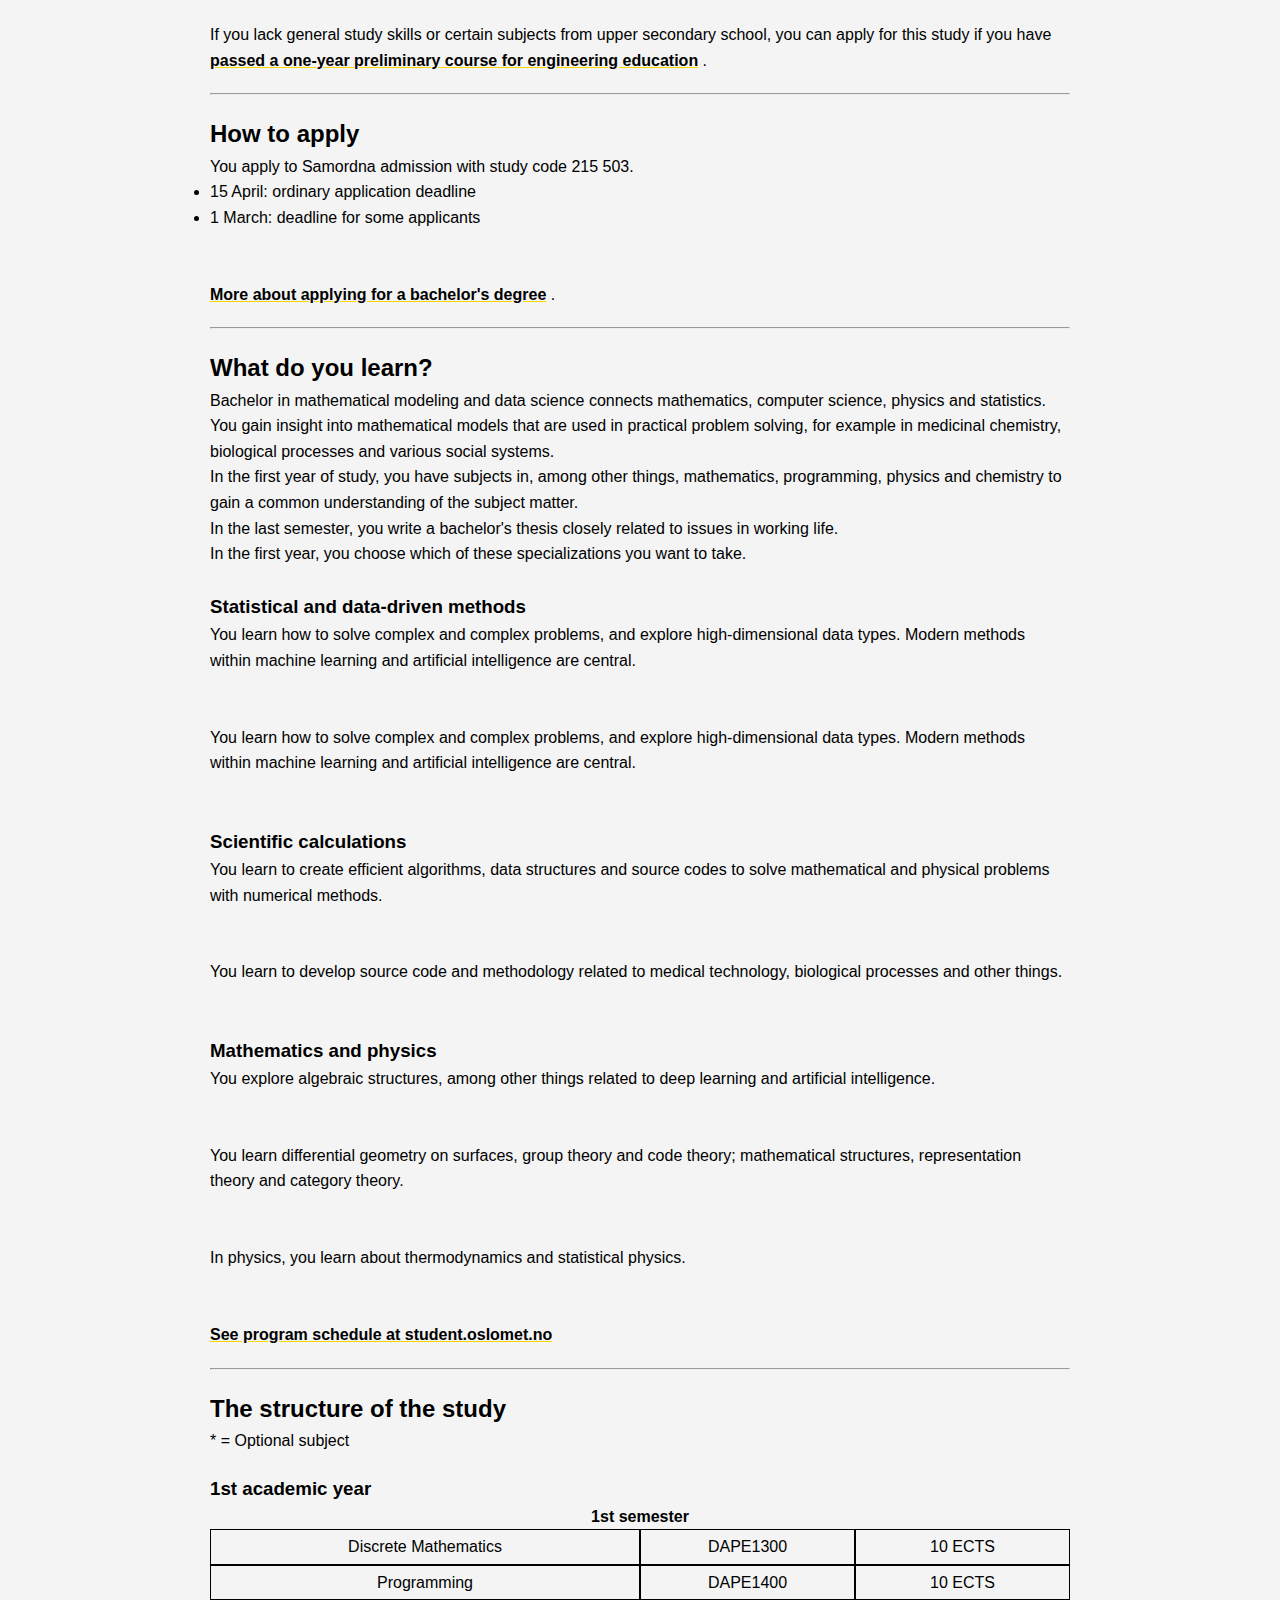
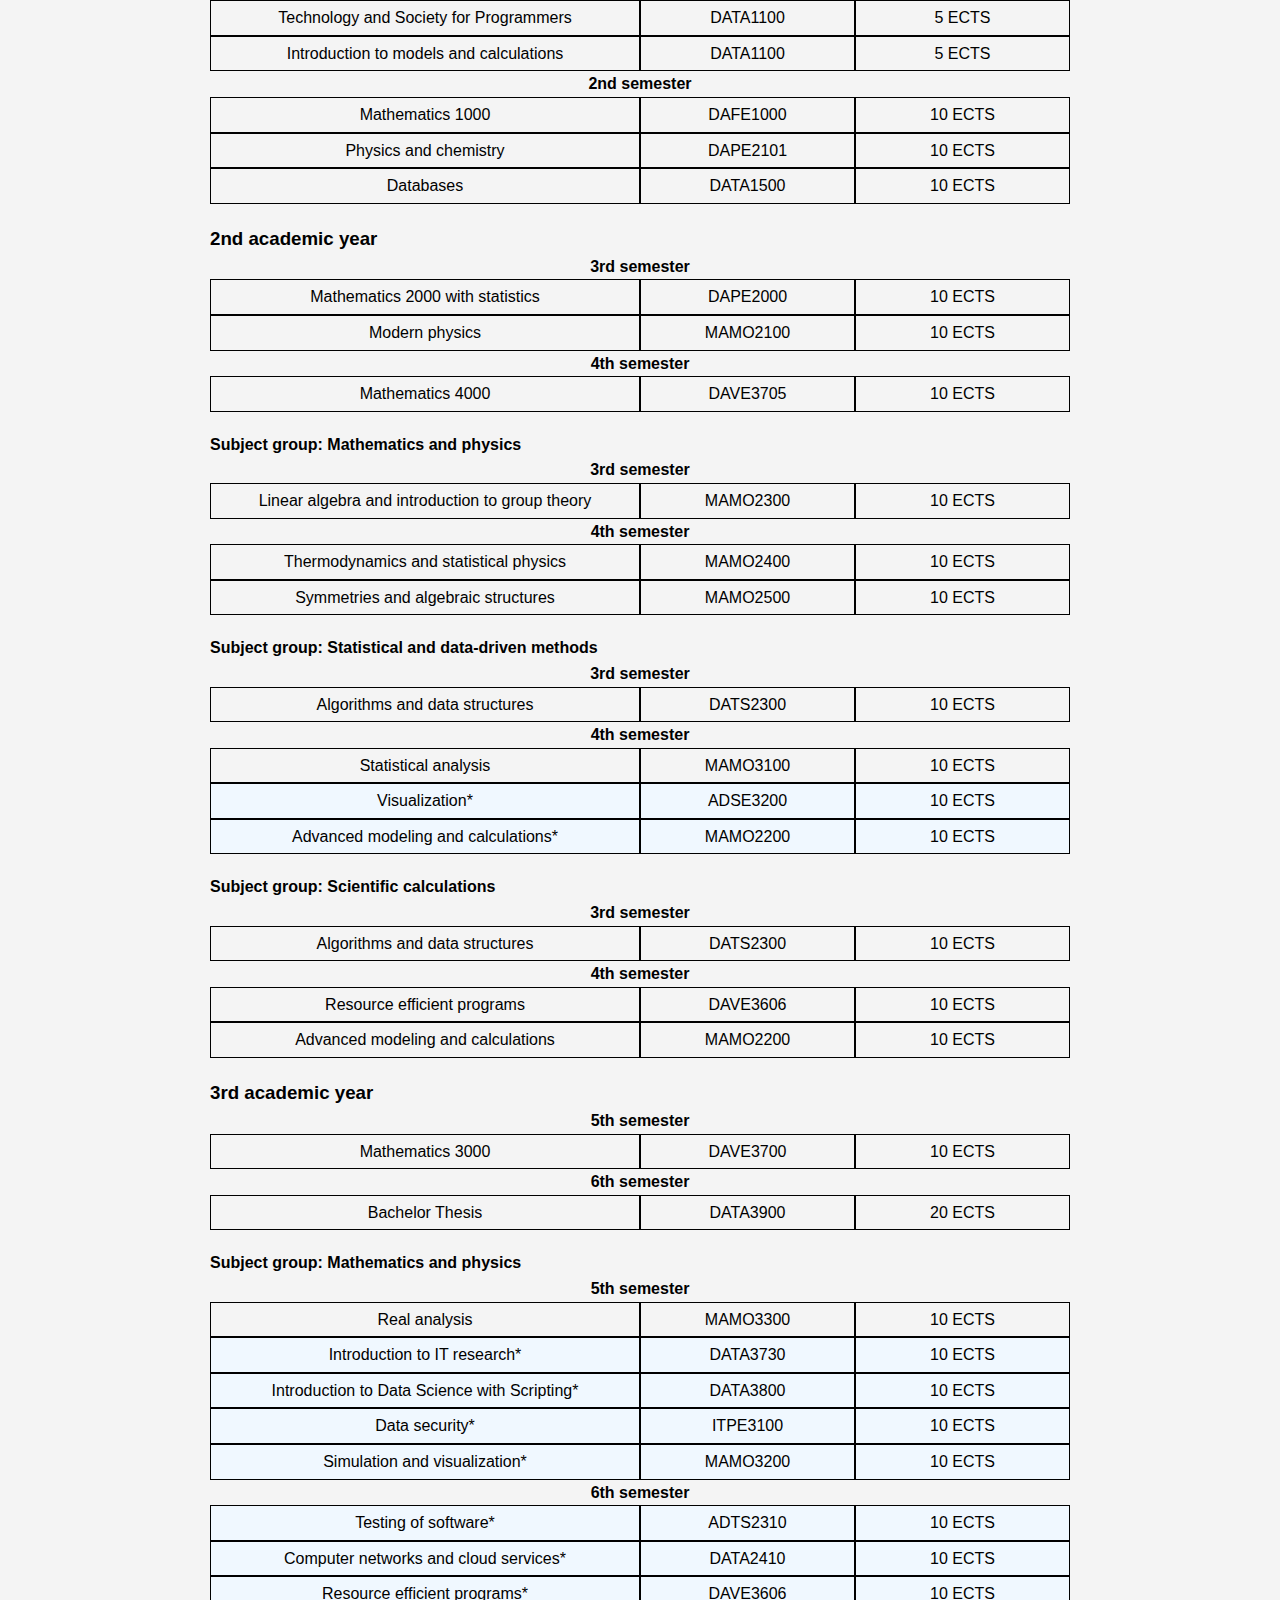
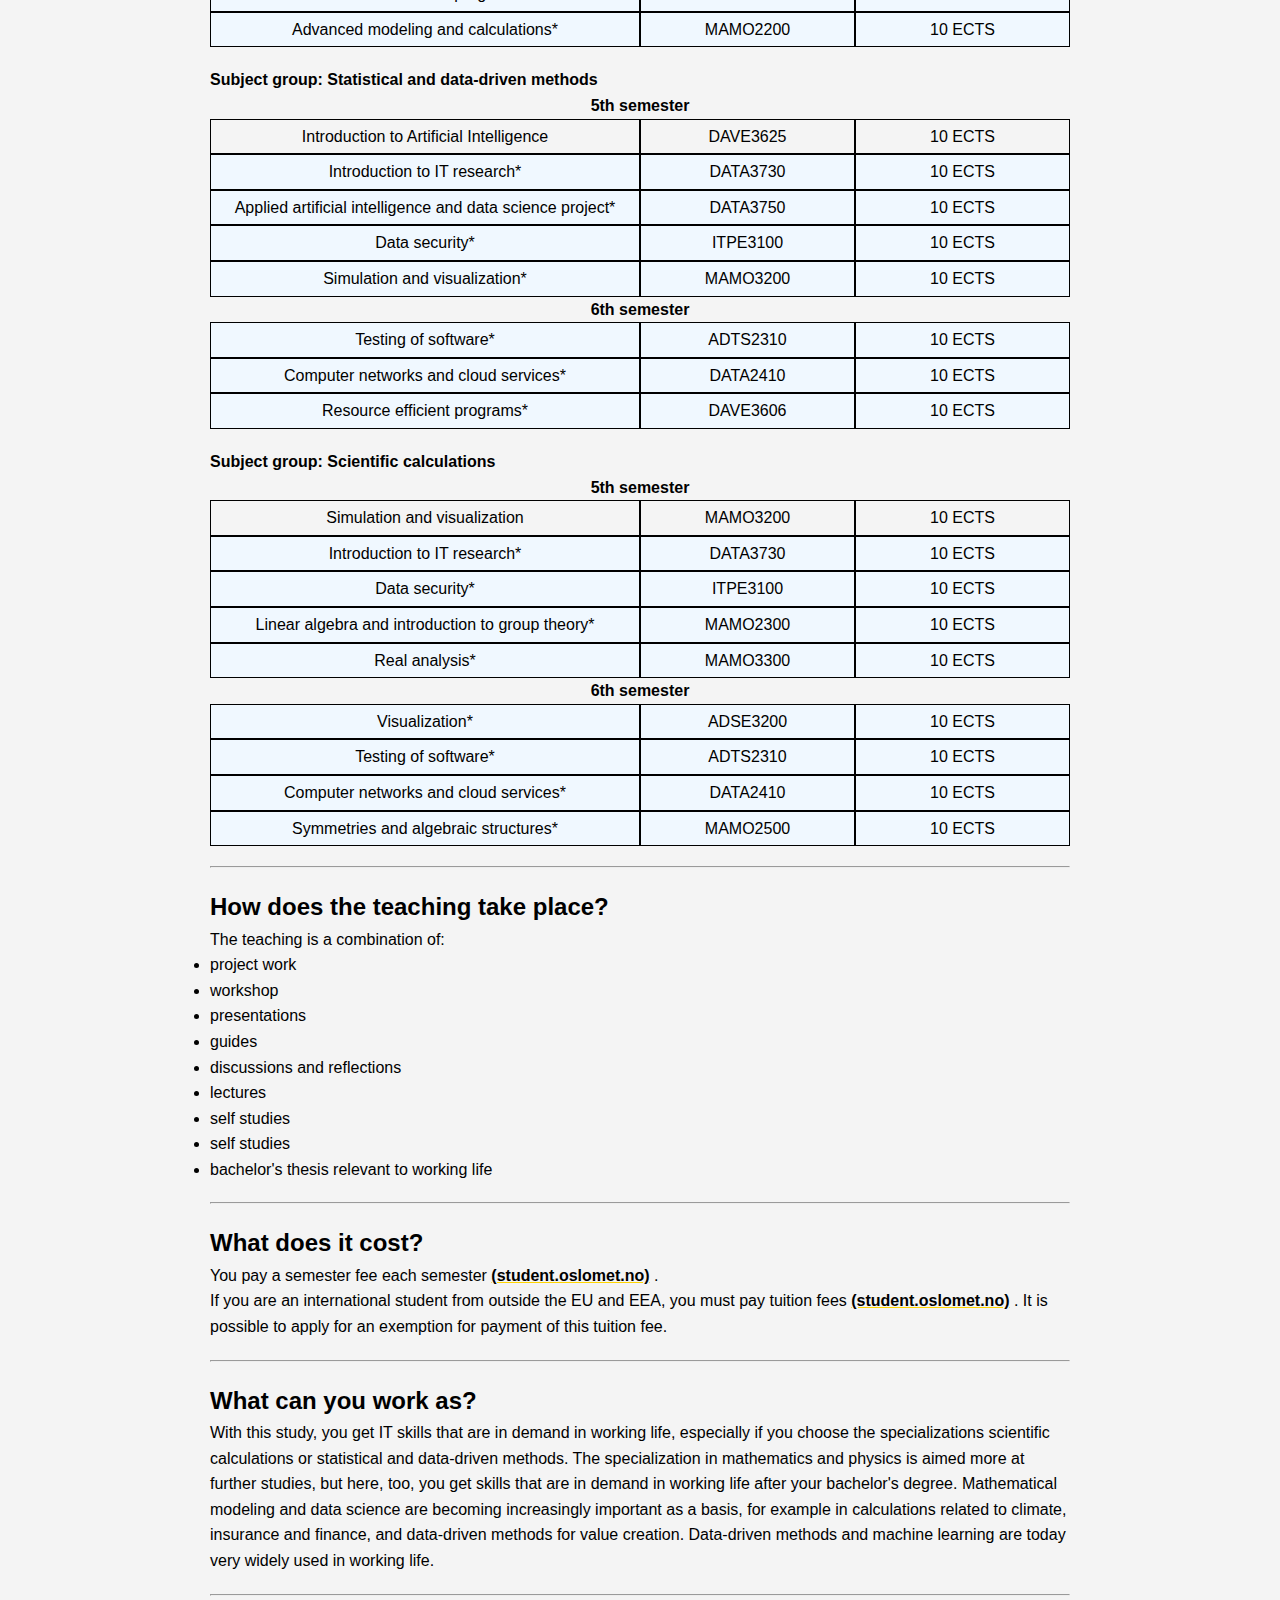
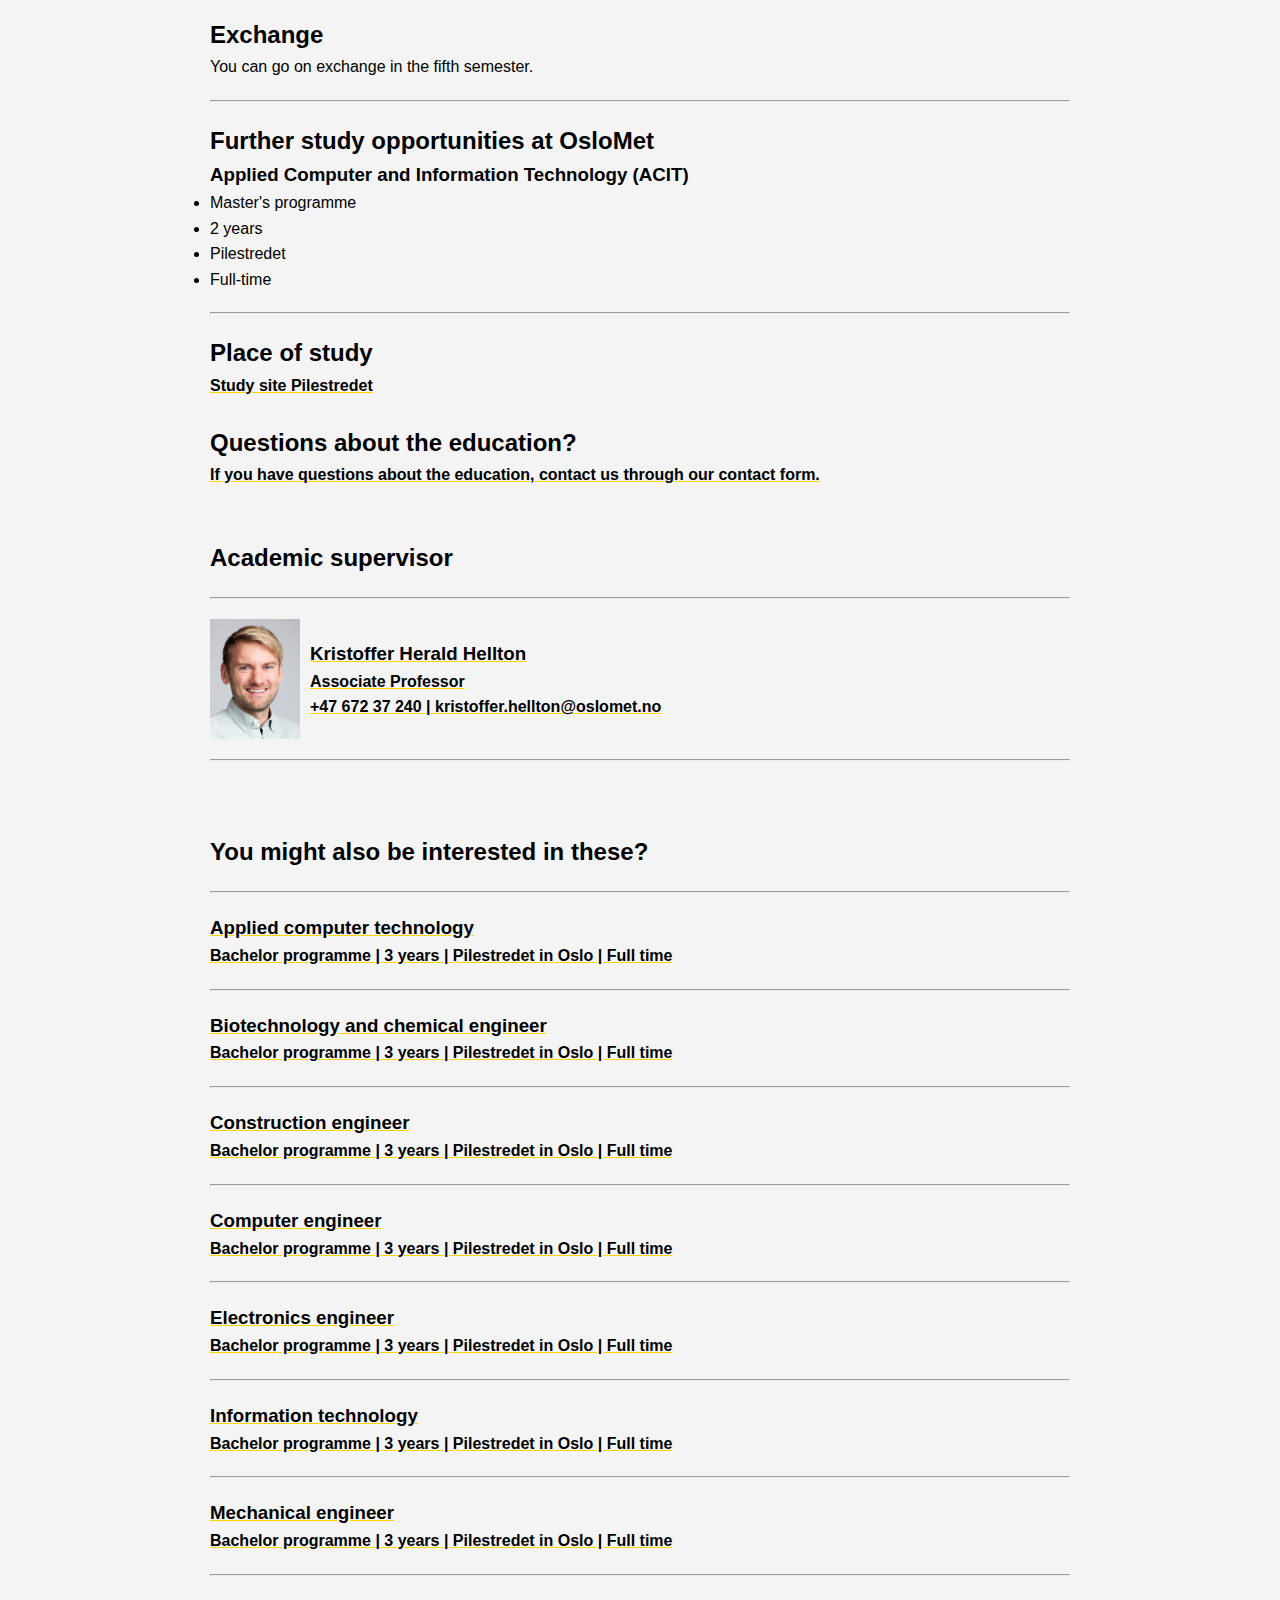
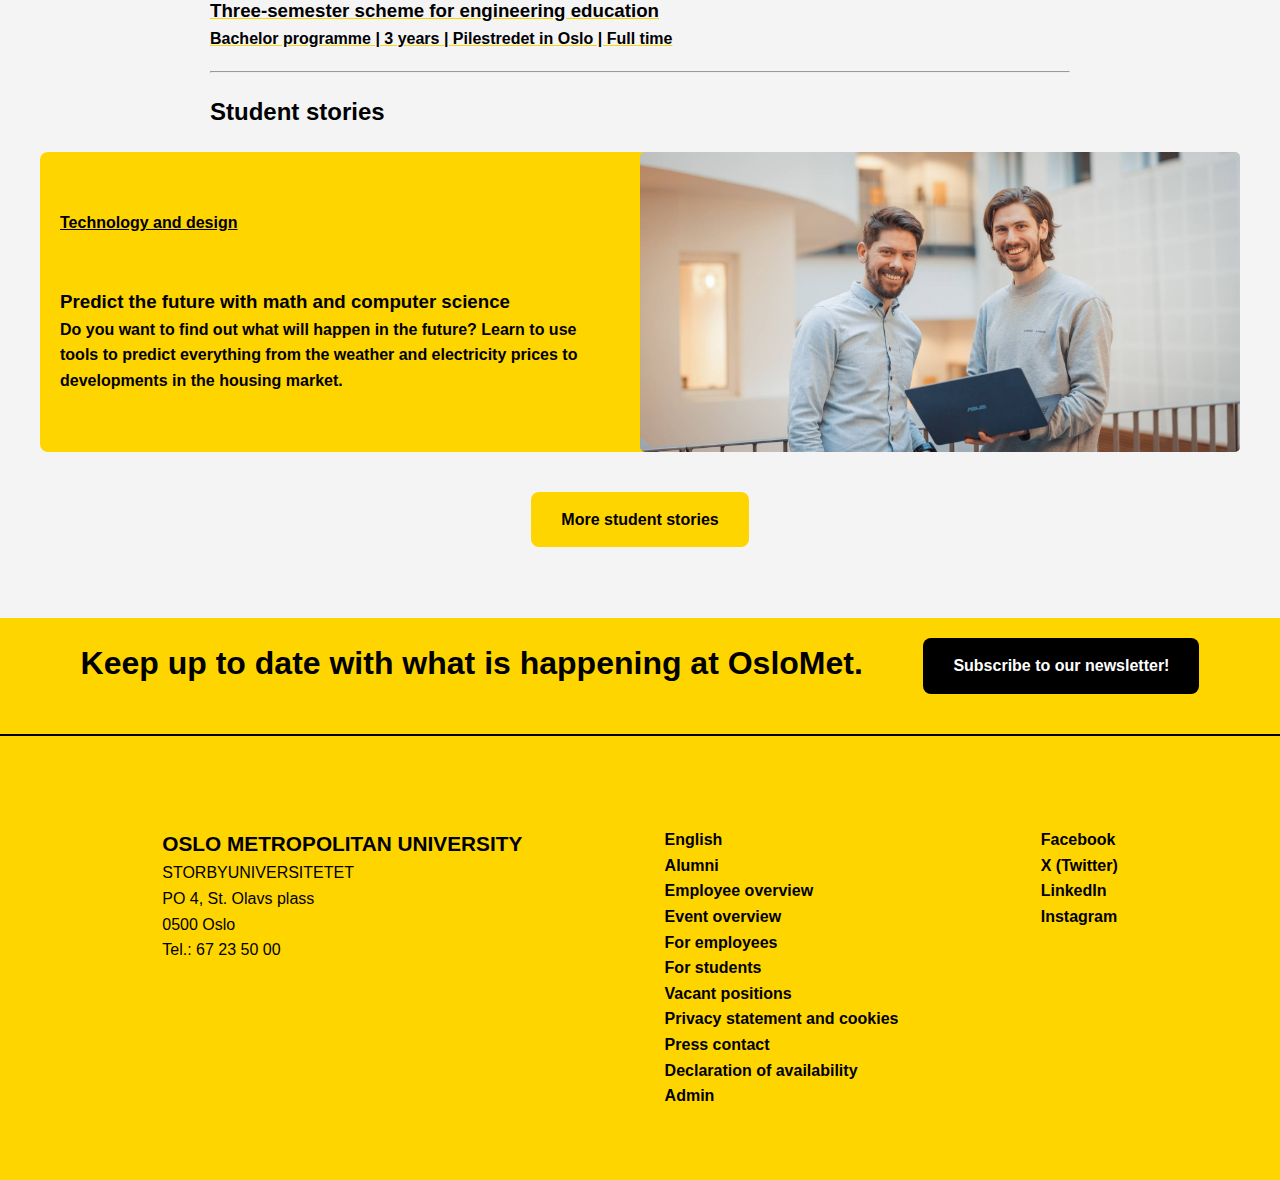
==== commit d9bd82a8: "Merge pull request #6 from ThijsRaaijmakers/Accessibility" ====
--- a/index.html
+++ b/index.html
@@ -35,7 +35,7 @@
             <div>
                 <div>
                     <h1>Mathematical modeling and data science – engineering</h1>
-                    <h2>Bachelor programme</h2>
+                    <p>Bachelor programme</p>
                 </div>
                 <div>
                     <ul>
@@ -1035,7 +1035,7 @@
         <br /><br />
         <div class="contact">
             <div class="contact-info">
-                <h3><b>OSLO METROPOLITAN UNIVERSITY</b></h3>
+                <p class="contact-university-name">OSLO METROPOLITAN UNIVERSITY</p>
                 <p>STORBYUNIVERSITETET</p>
                 <p>PO 4, St. Olavs plass</p>
                 <p>0500 Oslo</p>
@@ -1055,10 +1055,10 @@
                 <li class="footer-link"><a href="https://www-admin.oslomet.no/admin/view/content/58148">Admin</a></li>
             </ul>
             <ul class="social-media-links">
-                <li class="social-media-link"></li><a href="https://www.facebook.com/oslomet/">Facebook</a></li>
-                <li class="social-media-link"></li><a href="https://twitter.com/OsloMet">X (Twitter)</a></li>
-                <li class="social-media-link"></li><a href="https://no.linkedin.com/school/oslomet/">LinkedIn</a></li>
-                <li class="social-media-link"></li><a href="https://www.instagram.com/oslomet/?hl=nb">Instagram</a></li>
+                <li class="social-media-link"><a href="https://www.facebook.com/oslomet/">Facebook</a></li>
+                <li class="social-media-link"><a href="https://twitter.com/OsloMet">X (Twitter)</a></li>
+                <li class="social-media-link"><a href="https://no.linkedin.com/school/oslomet/">LinkedIn</a></li>
+                <li class="social-media-link"><a href="https://www.instagram.com/oslomet/?hl=nb">Instagram</a></li>
             </ul>
         </div>
         <br /><br />
--- a/css/style.css
+++ b/css/style.css
@@ -146,6 +146,11 @@
     text-align: left;
 }
 
+.contact-university-name {
+    font-weight: bold;
+    font-size: 1.3rem;
+}
+
 .footer-links {
     list-style-type: none;
     text-align: left;
@@ -187,9 +192,9 @@
 
 /* EXPLAINN THIS MORE IN NORMAL TERMS AND WHY AND HOW -- STAN */
 div[role="rowgroup"], .table-row {
-    display: contents; /* Essentially makes it so the div doesn't exist visually */
-}
-/* Visual styling of an actual table-row */
+    display: contents; /* Allow each item to be part of the main grid */
+}
+
 .table-row div {
     padding: 4px;
     border-color: black;
@@ -199,7 +204,7 @@
     font-weight: normal;
     min-height: 90px;
 }
-/* The text inside the tables */
+
 .table-row div p {
     font-size: 1em; /* Adjust to desired size */
     font-weight: normal; /* Override any bold inherited from h4 or h5 */
@@ -388,9 +393,34 @@
     overflow: hidden;
 }
 
-
-
-
-
-
-
+.accessibility-page {
+
+    padding: 10px 0;
+    padding-left: 25%;
+    padding-right: 25%;
+    text-align: left;
+    width: 100%;
+    display: block;
+
+}
+
+.accessibility-page p {
+
+    padding: 10px 0;
+
+}
+
+.accessibility-page ul {
+
+    padding-left: 2%;
+
+}
+
+.accessibility-page img {
+
+    padding-top: 2%;
+    padding-bottom: 2%;
+
+}
+
+
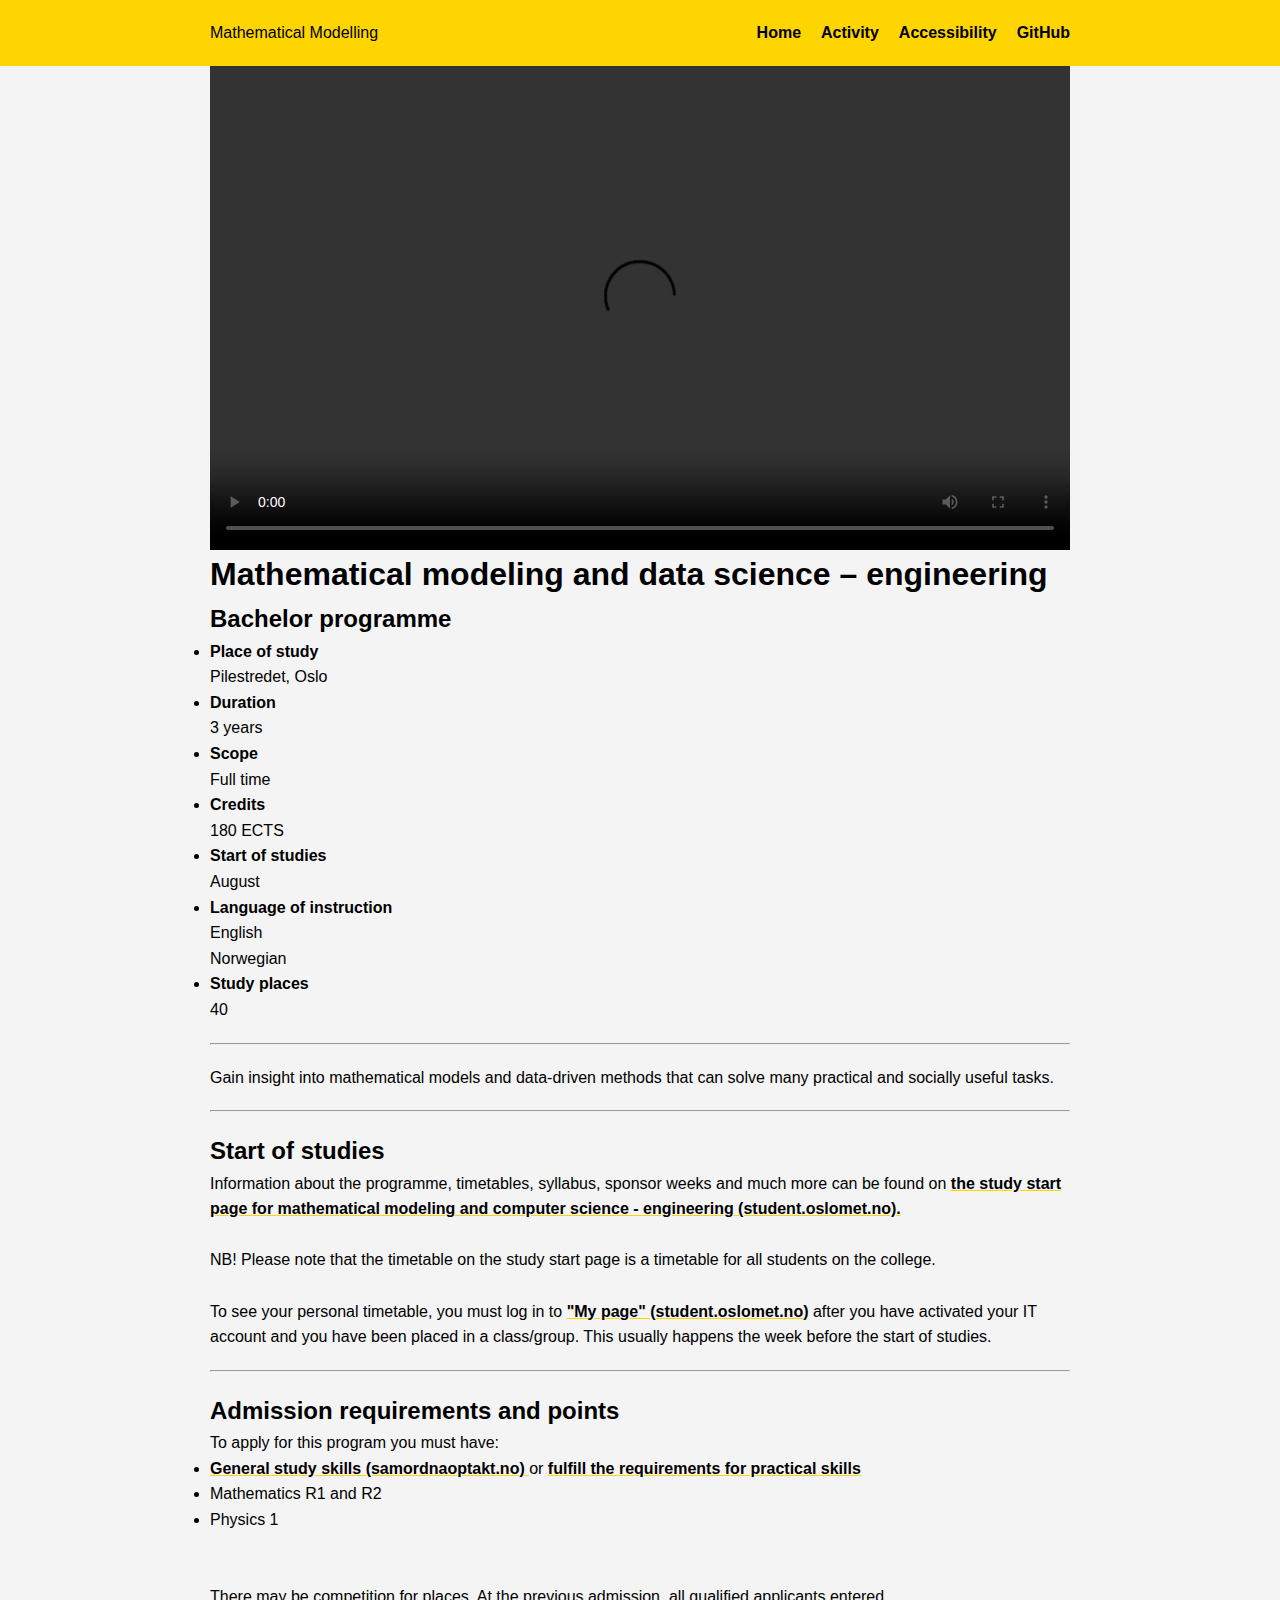
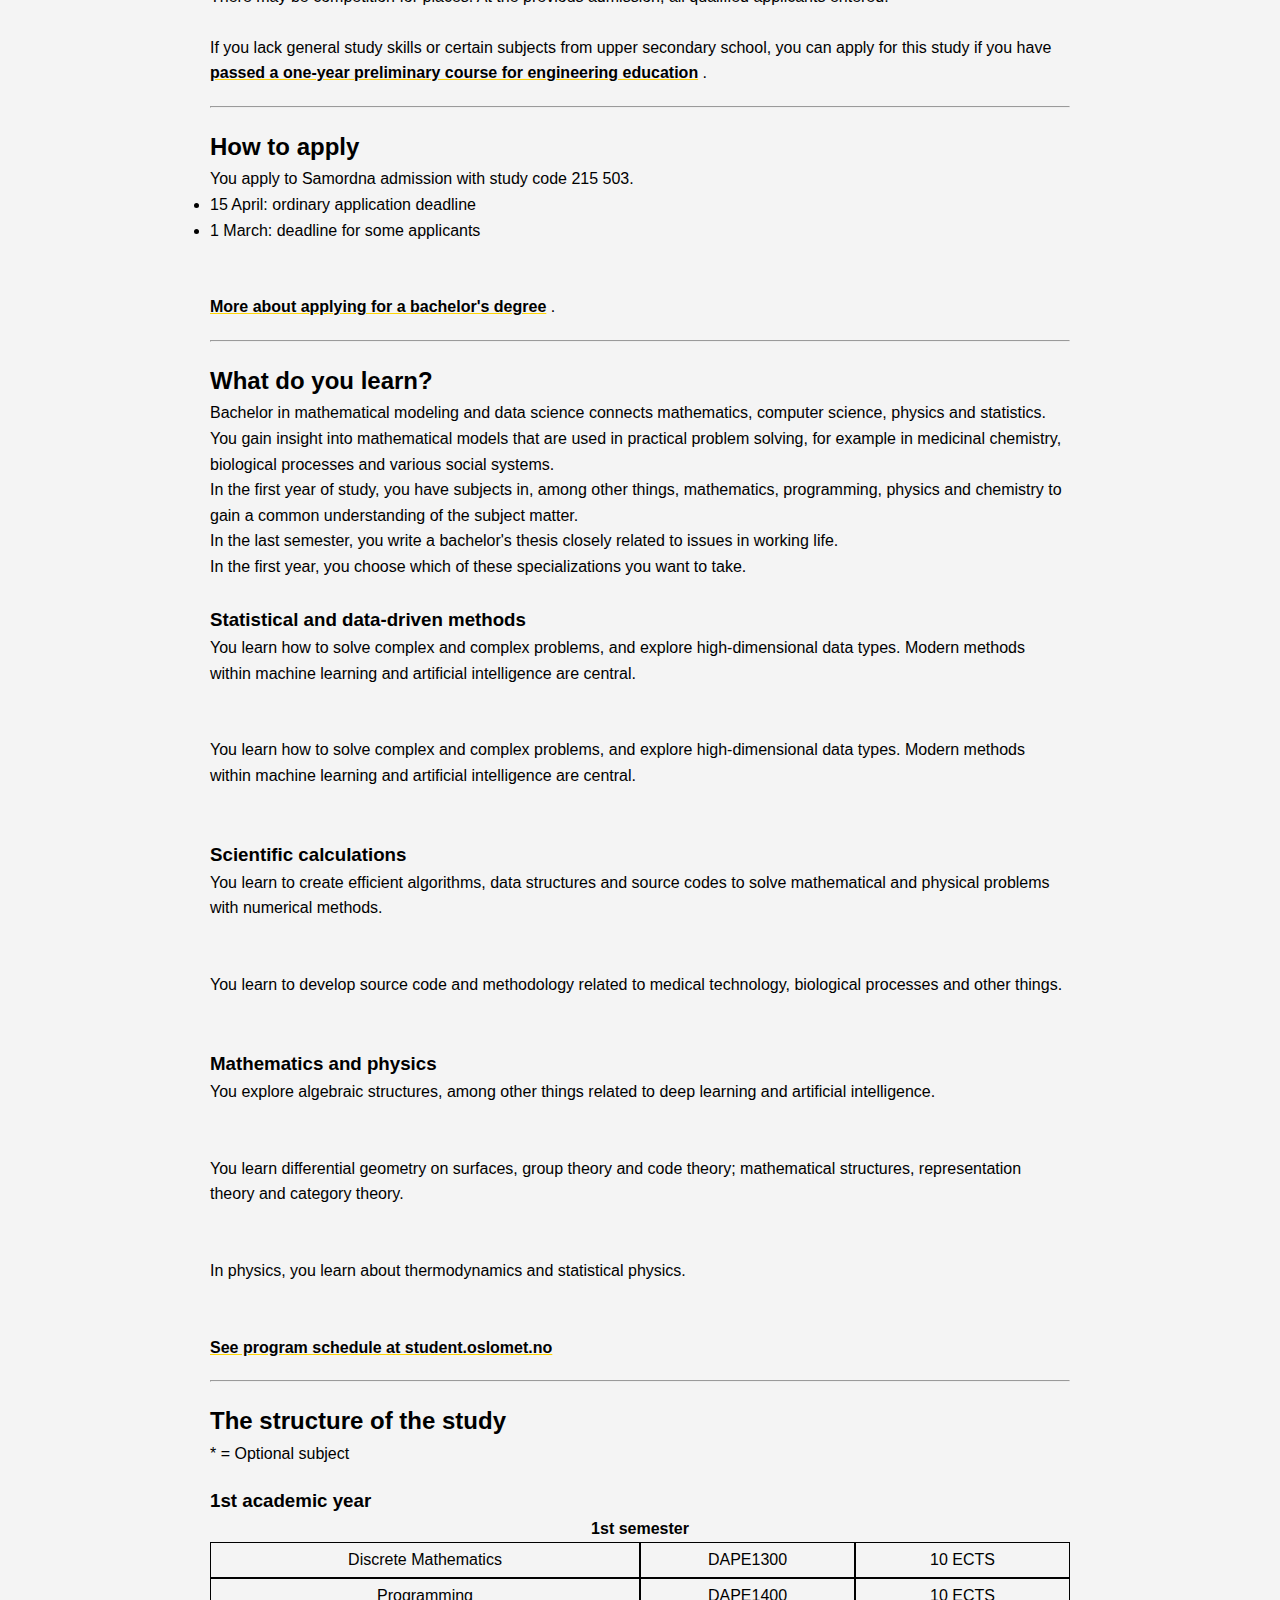
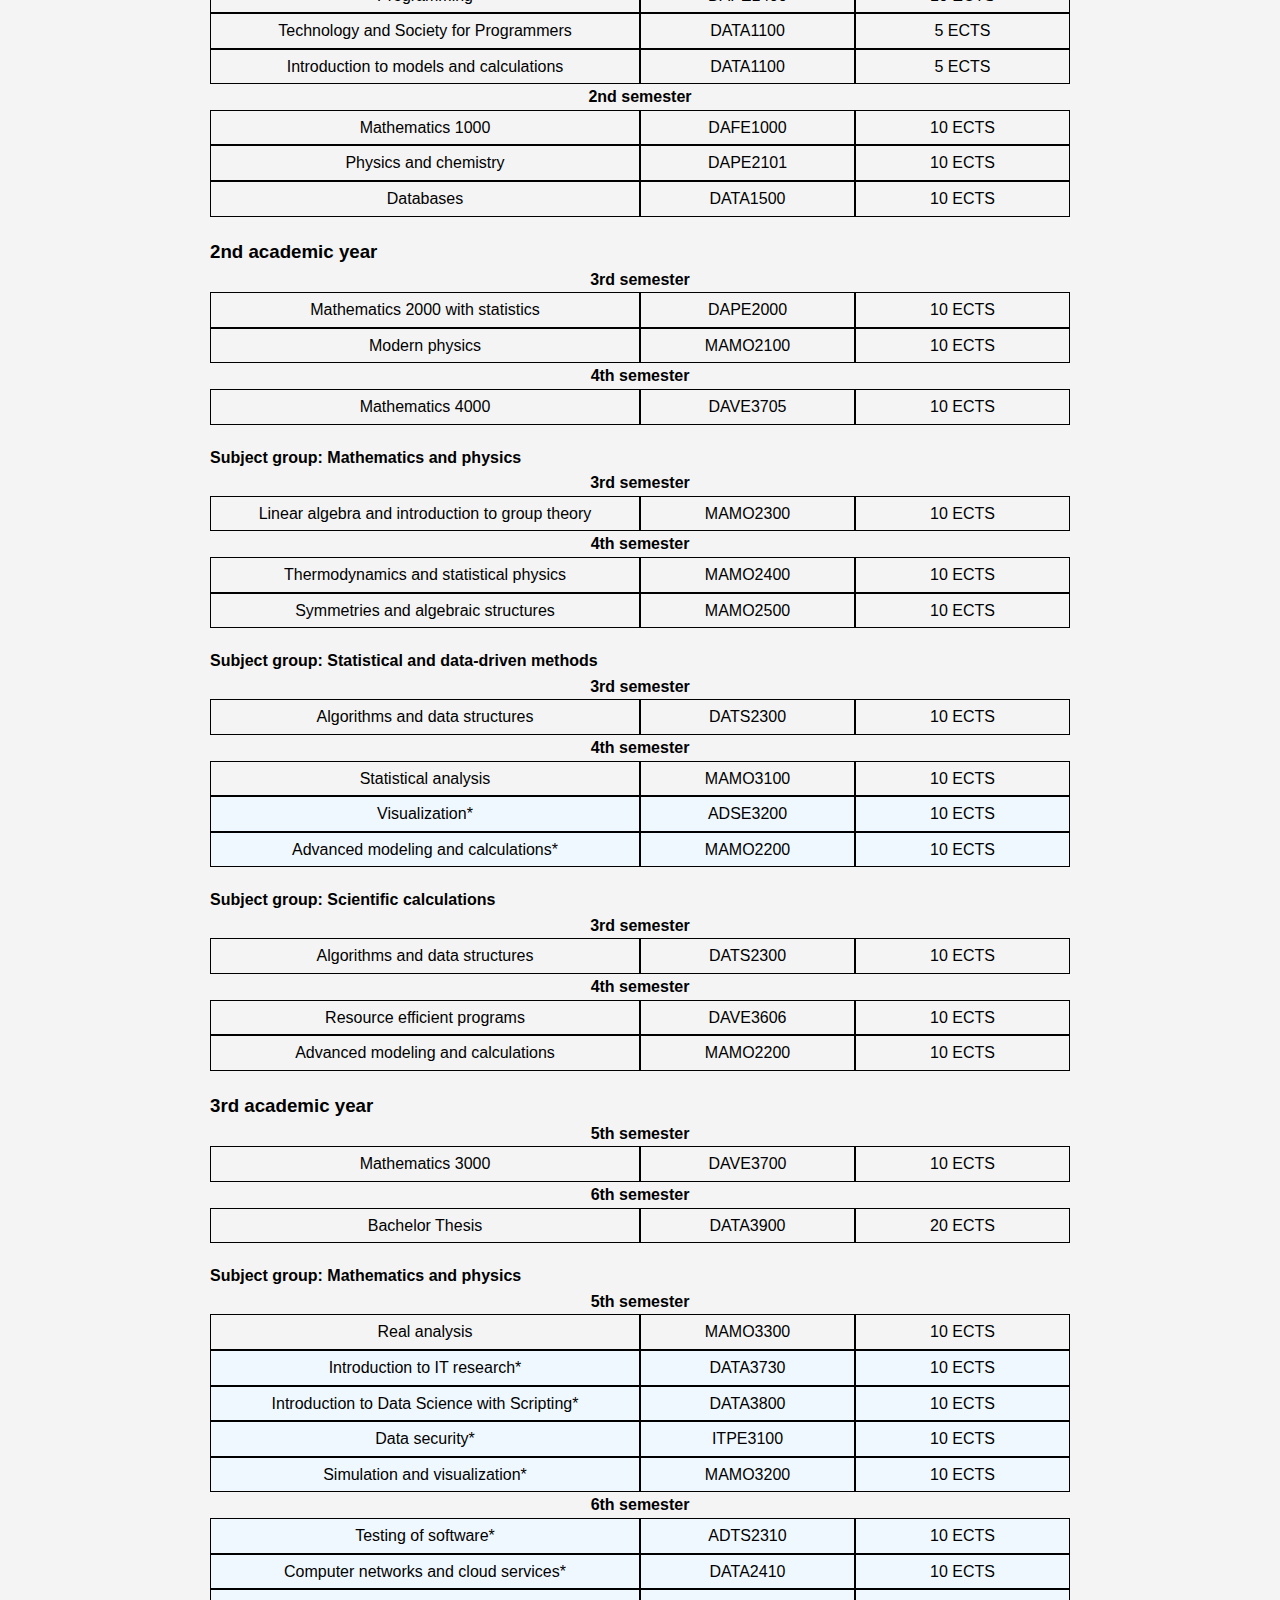
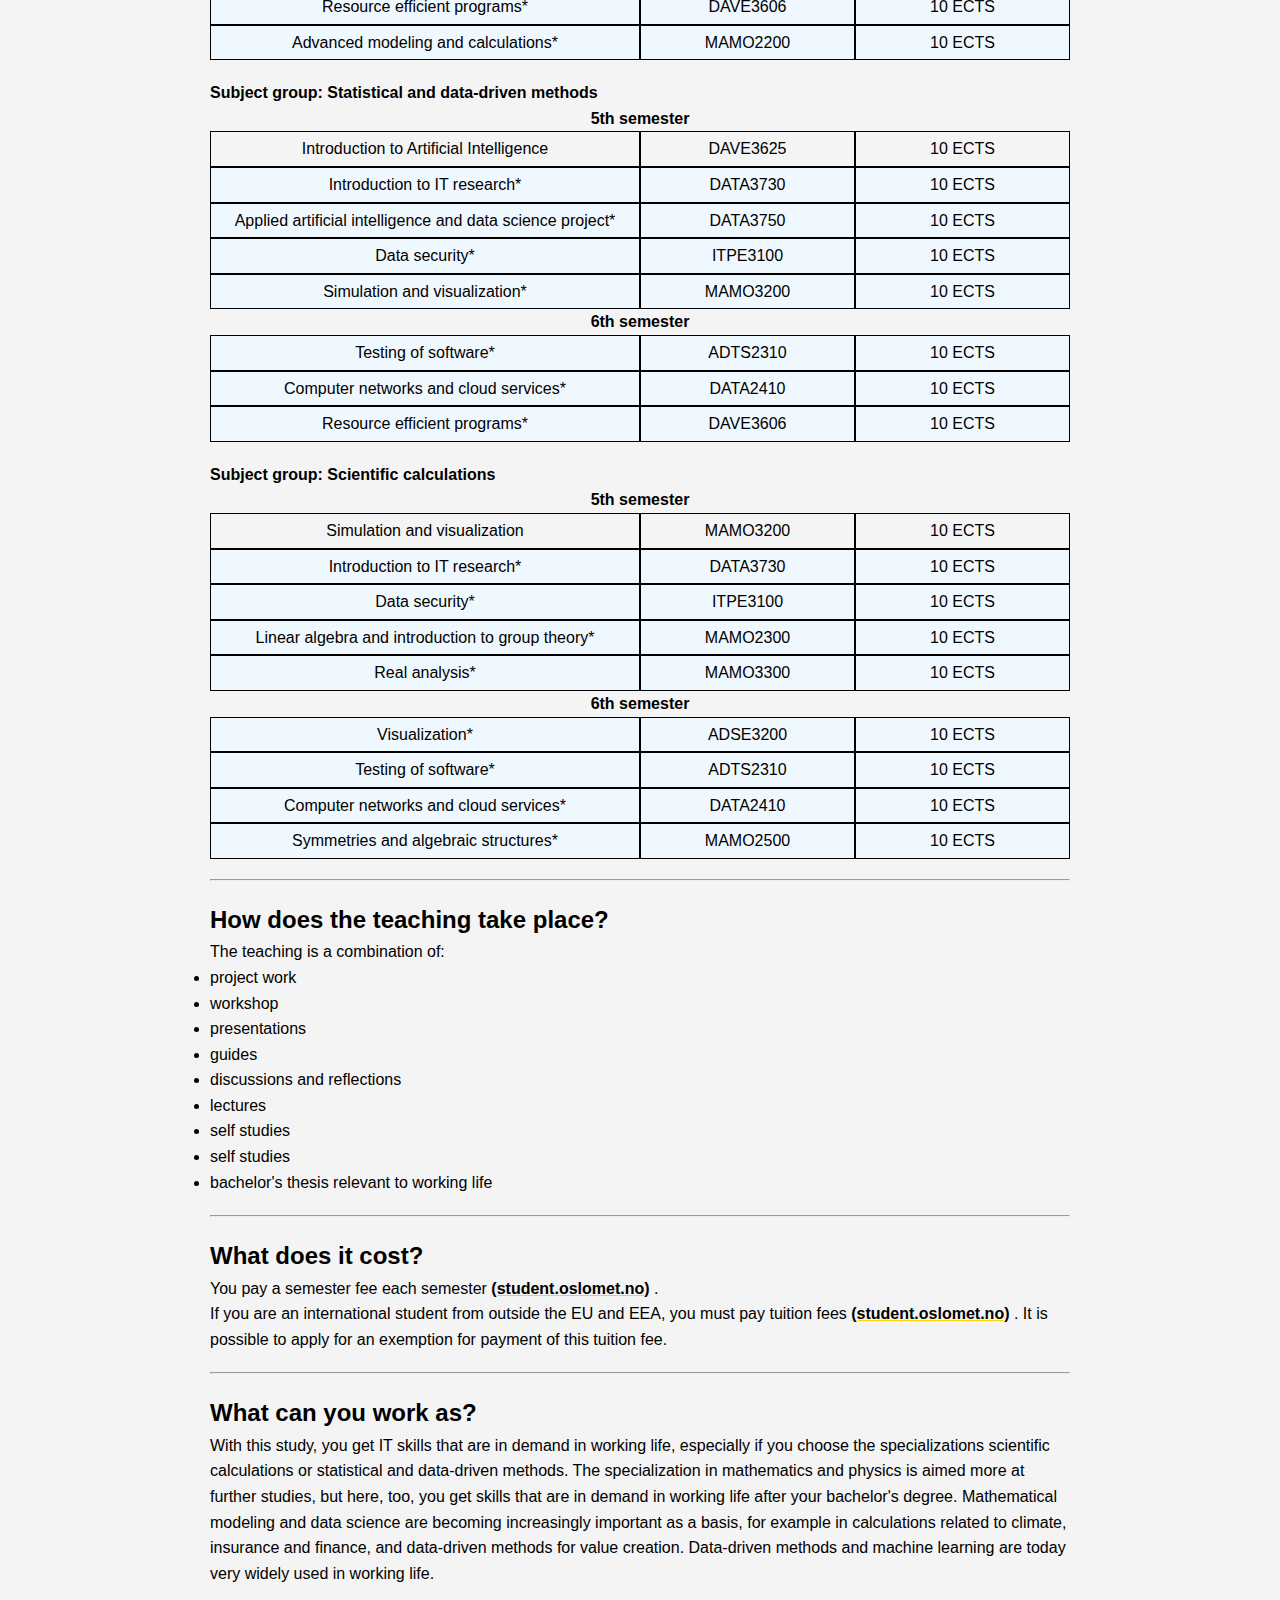
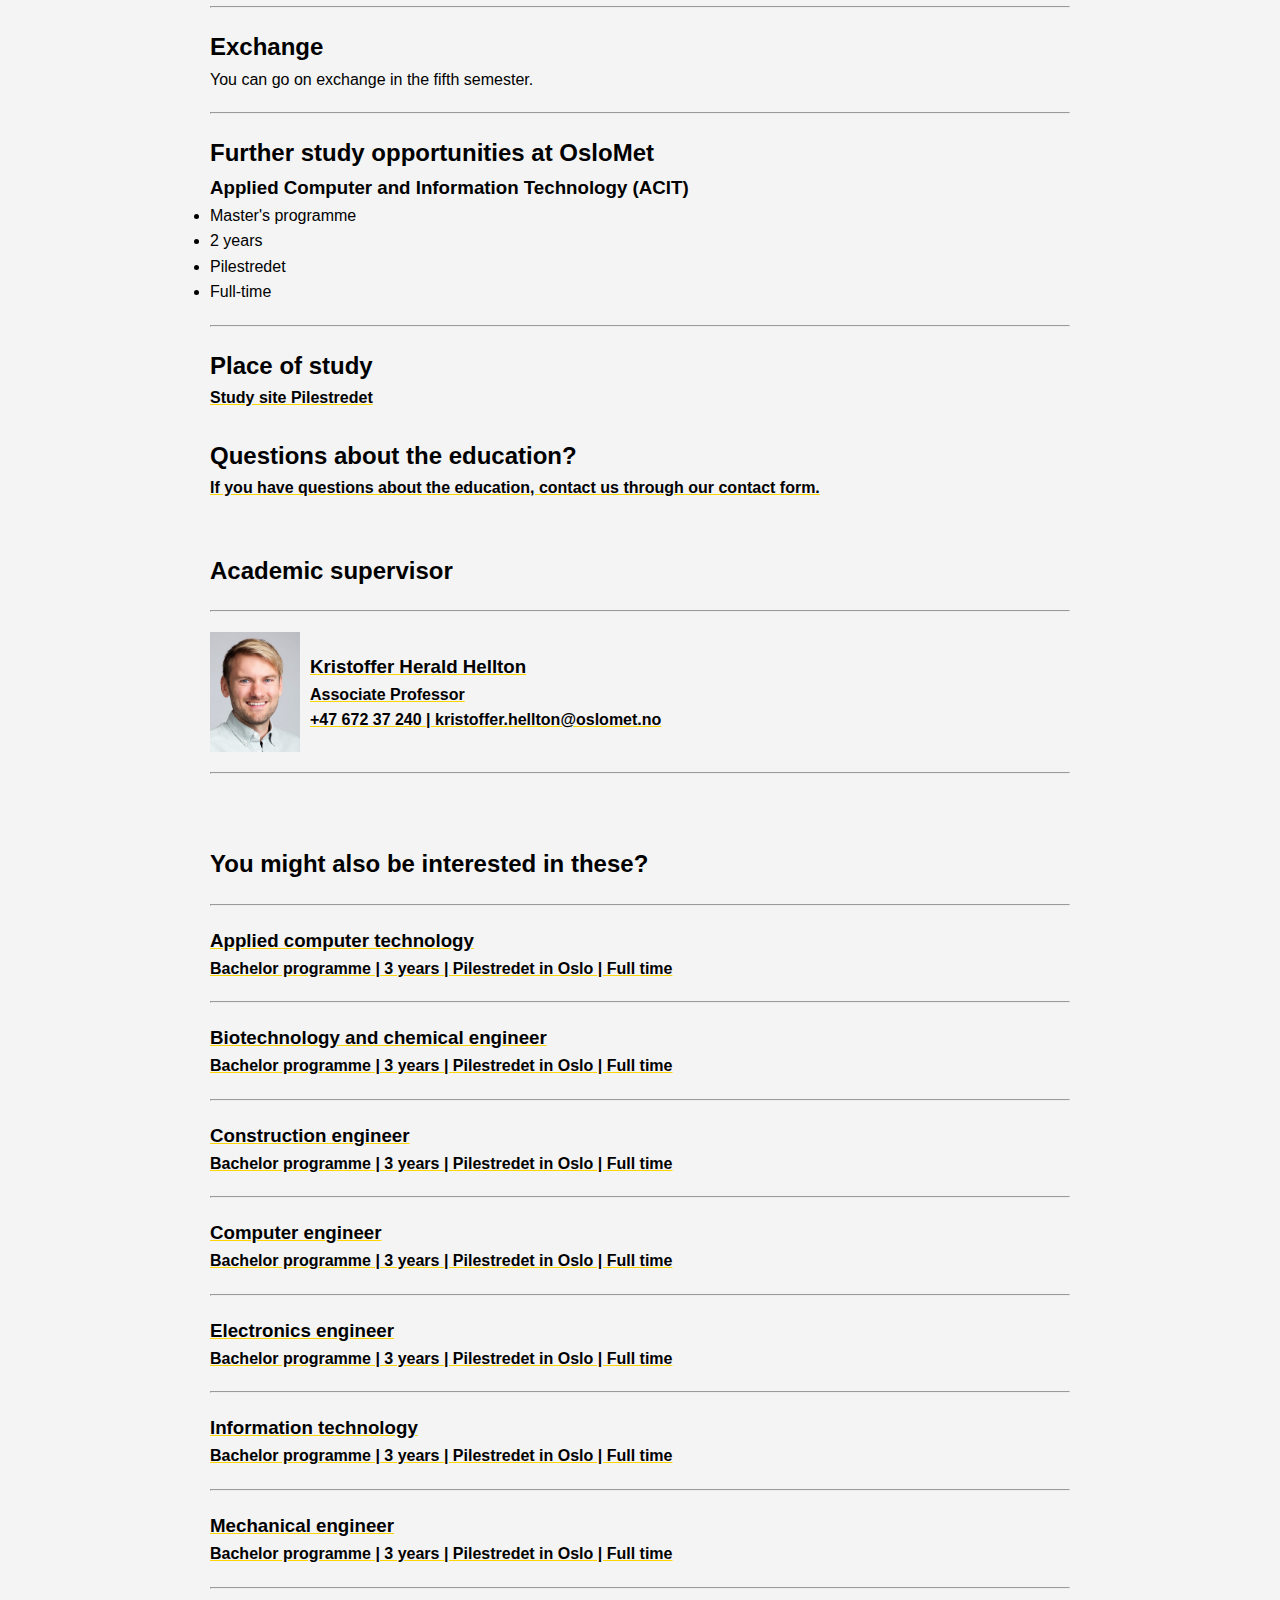
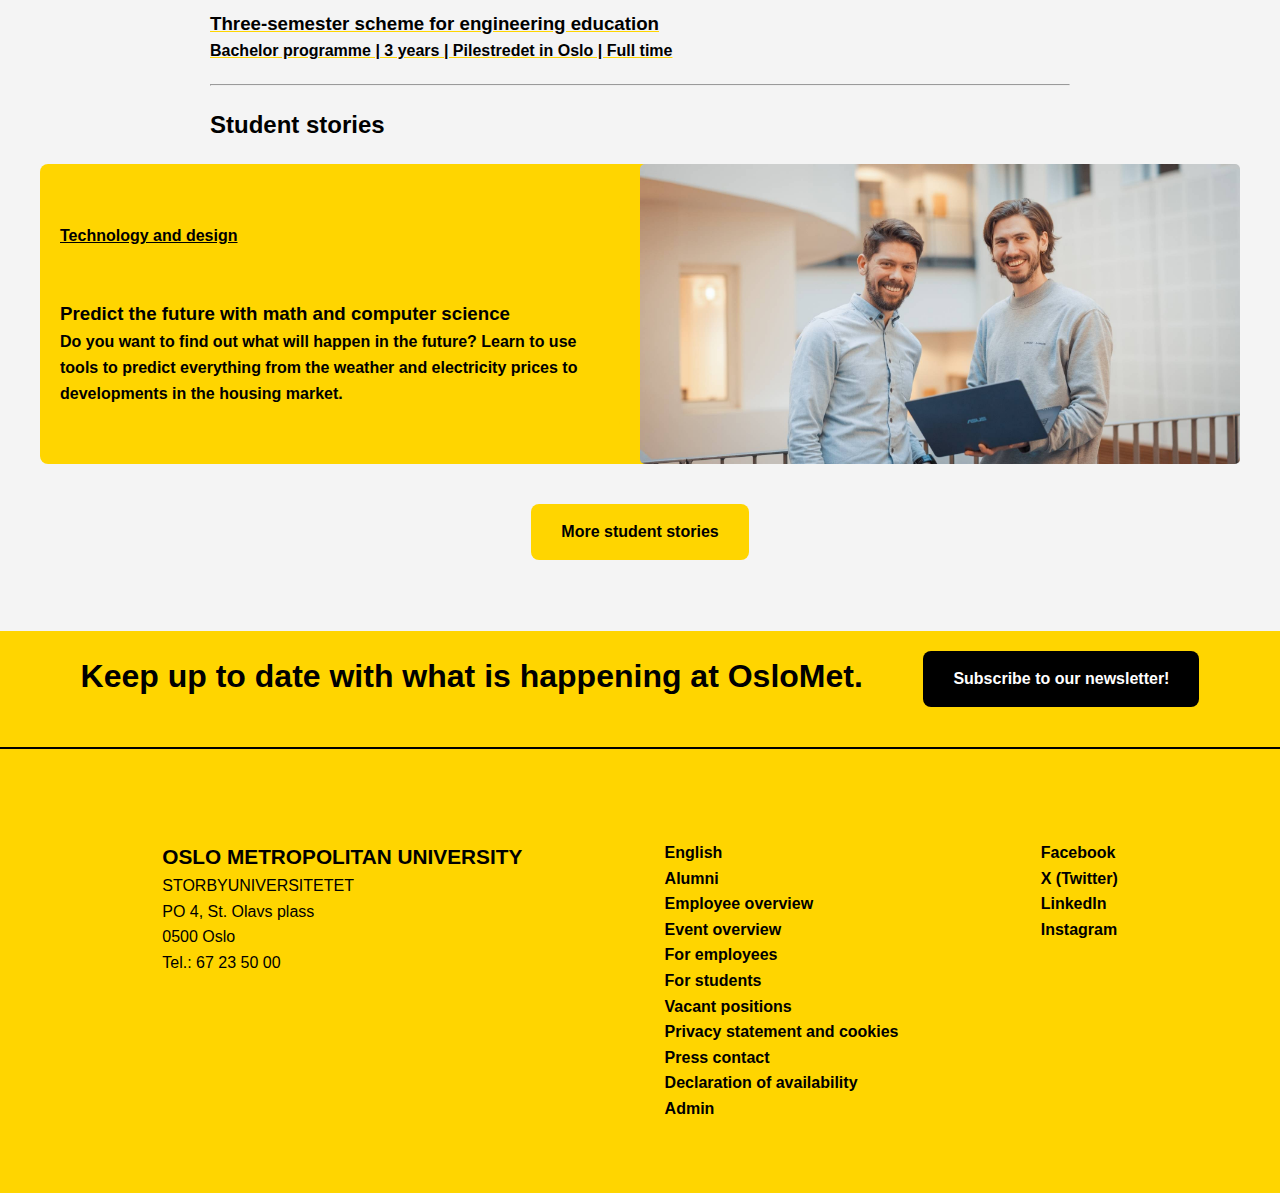
==== commit a5d7b0a1: "Merge branch 'feature-index.html' of https://github.com/ThijsRaaijmakers/Inclusive-Webdesign" ====
--- a/index.html
+++ b/index.html
@@ -35,7 +35,7 @@
             <div>
                 <div>
                     <h1>Mathematical modeling and data science – engineering</h1>
-                    <p>Bachelor programme</p>
+                    <h2>Bachelor programme</h2>
                 </div>
                 <div>
                     <ul>
--- a/css/style.css
+++ b/css/style.css
@@ -192,9 +192,9 @@
 
 /* EXPLAINN THIS MORE IN NORMAL TERMS AND WHY AND HOW -- STAN */
 div[role="rowgroup"], .table-row {
-    display: contents; /* Allow each item to be part of the main grid */
-}
-
+    display: contents; /* Essentially makes it so the div doesn't exist visually */
+}
+/* Visual styling of an actual table-row */
 .table-row div {
     padding: 4px;
     border-color: black;
@@ -204,7 +204,7 @@
     font-weight: normal;
     min-height: 90px;
 }
-
+/* The text inside the tables */
 .table-row div p {
     font-size: 1em; /* Adjust to desired size */
     font-weight: normal; /* Override any bold inherited from h4 or h5 */
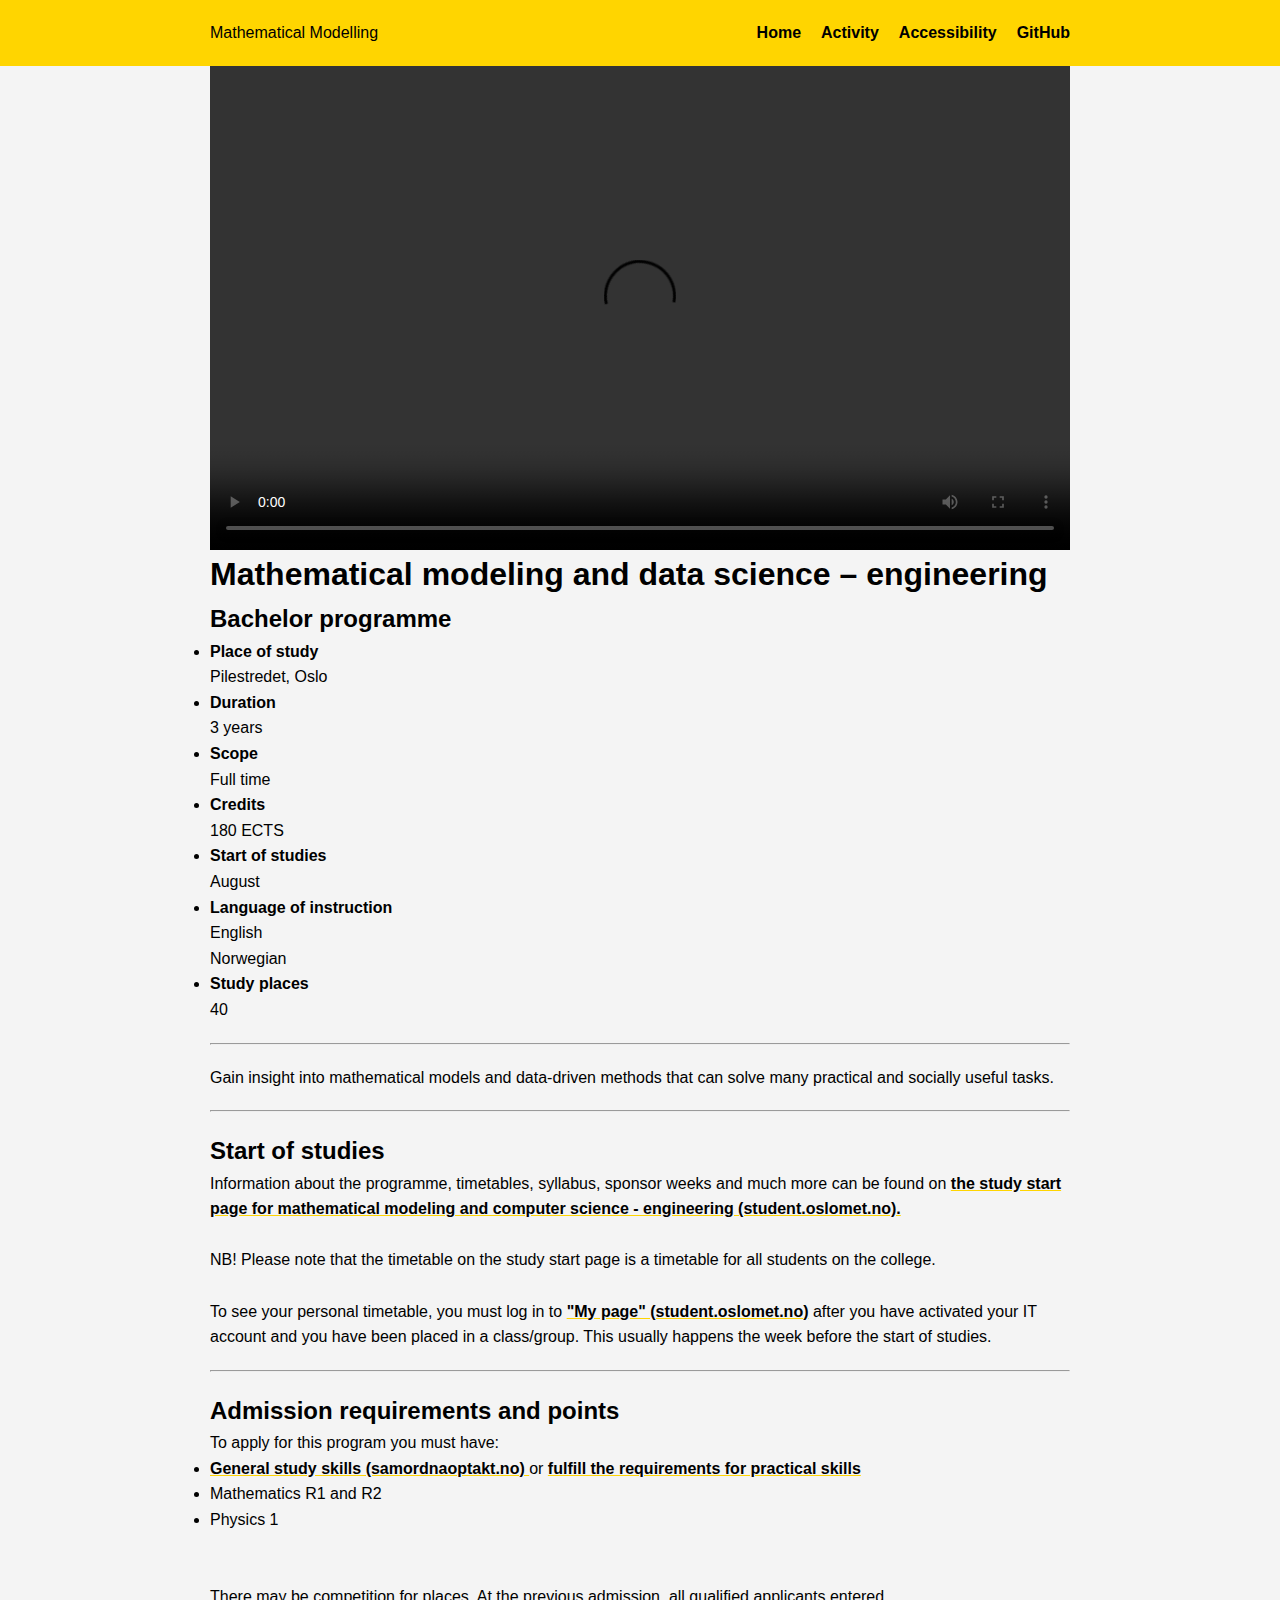
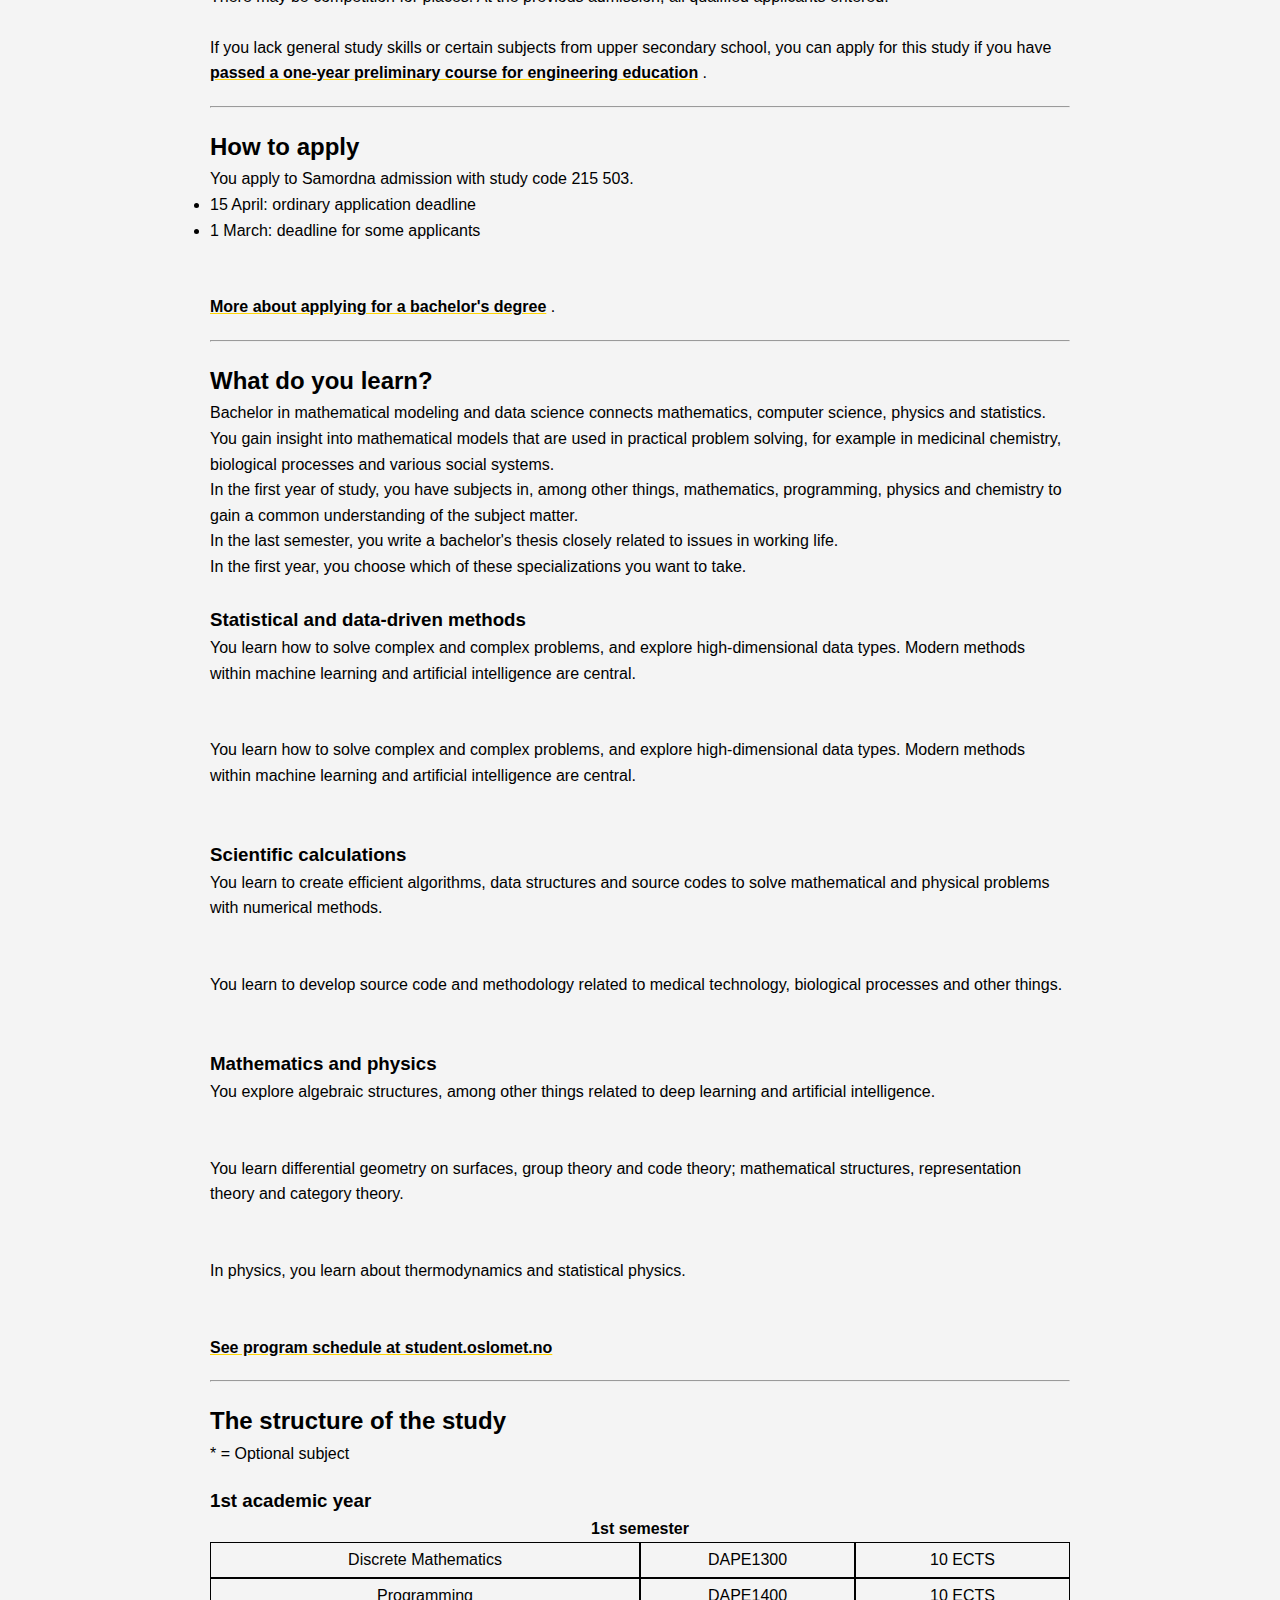
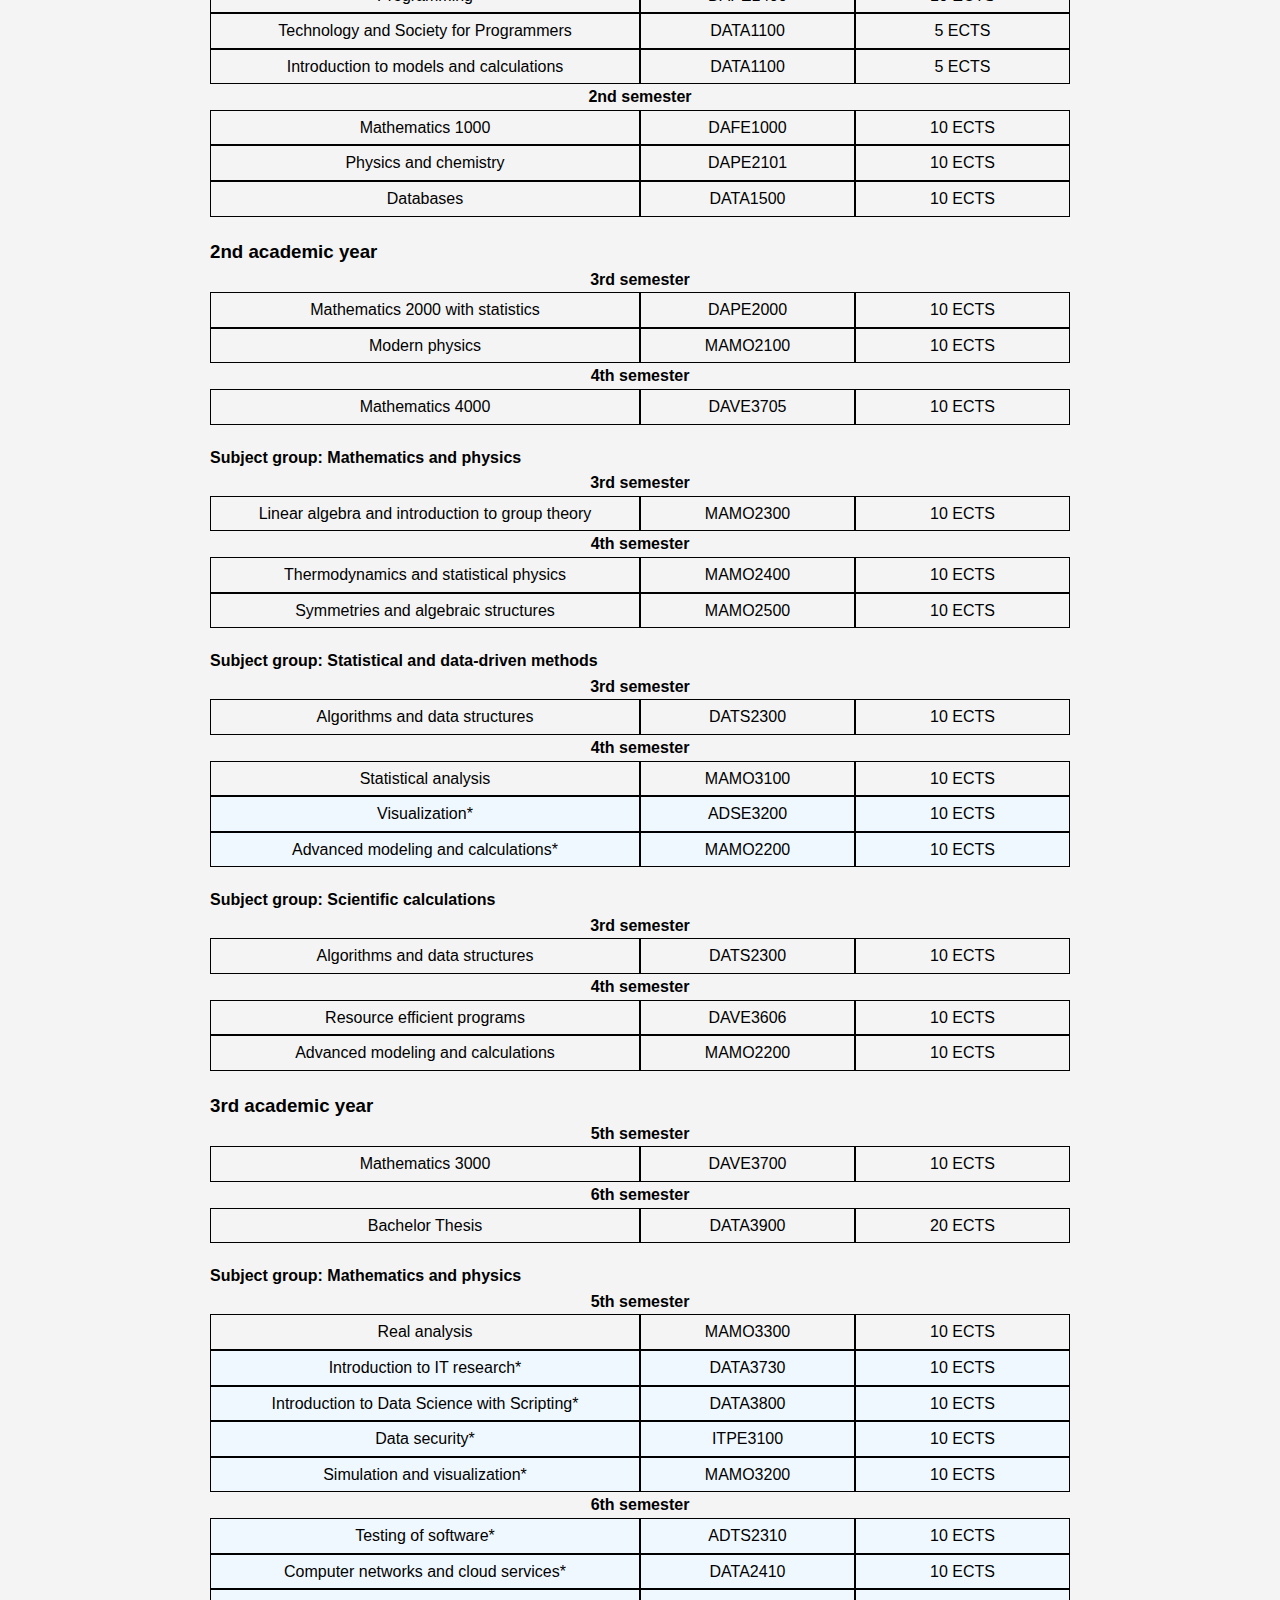
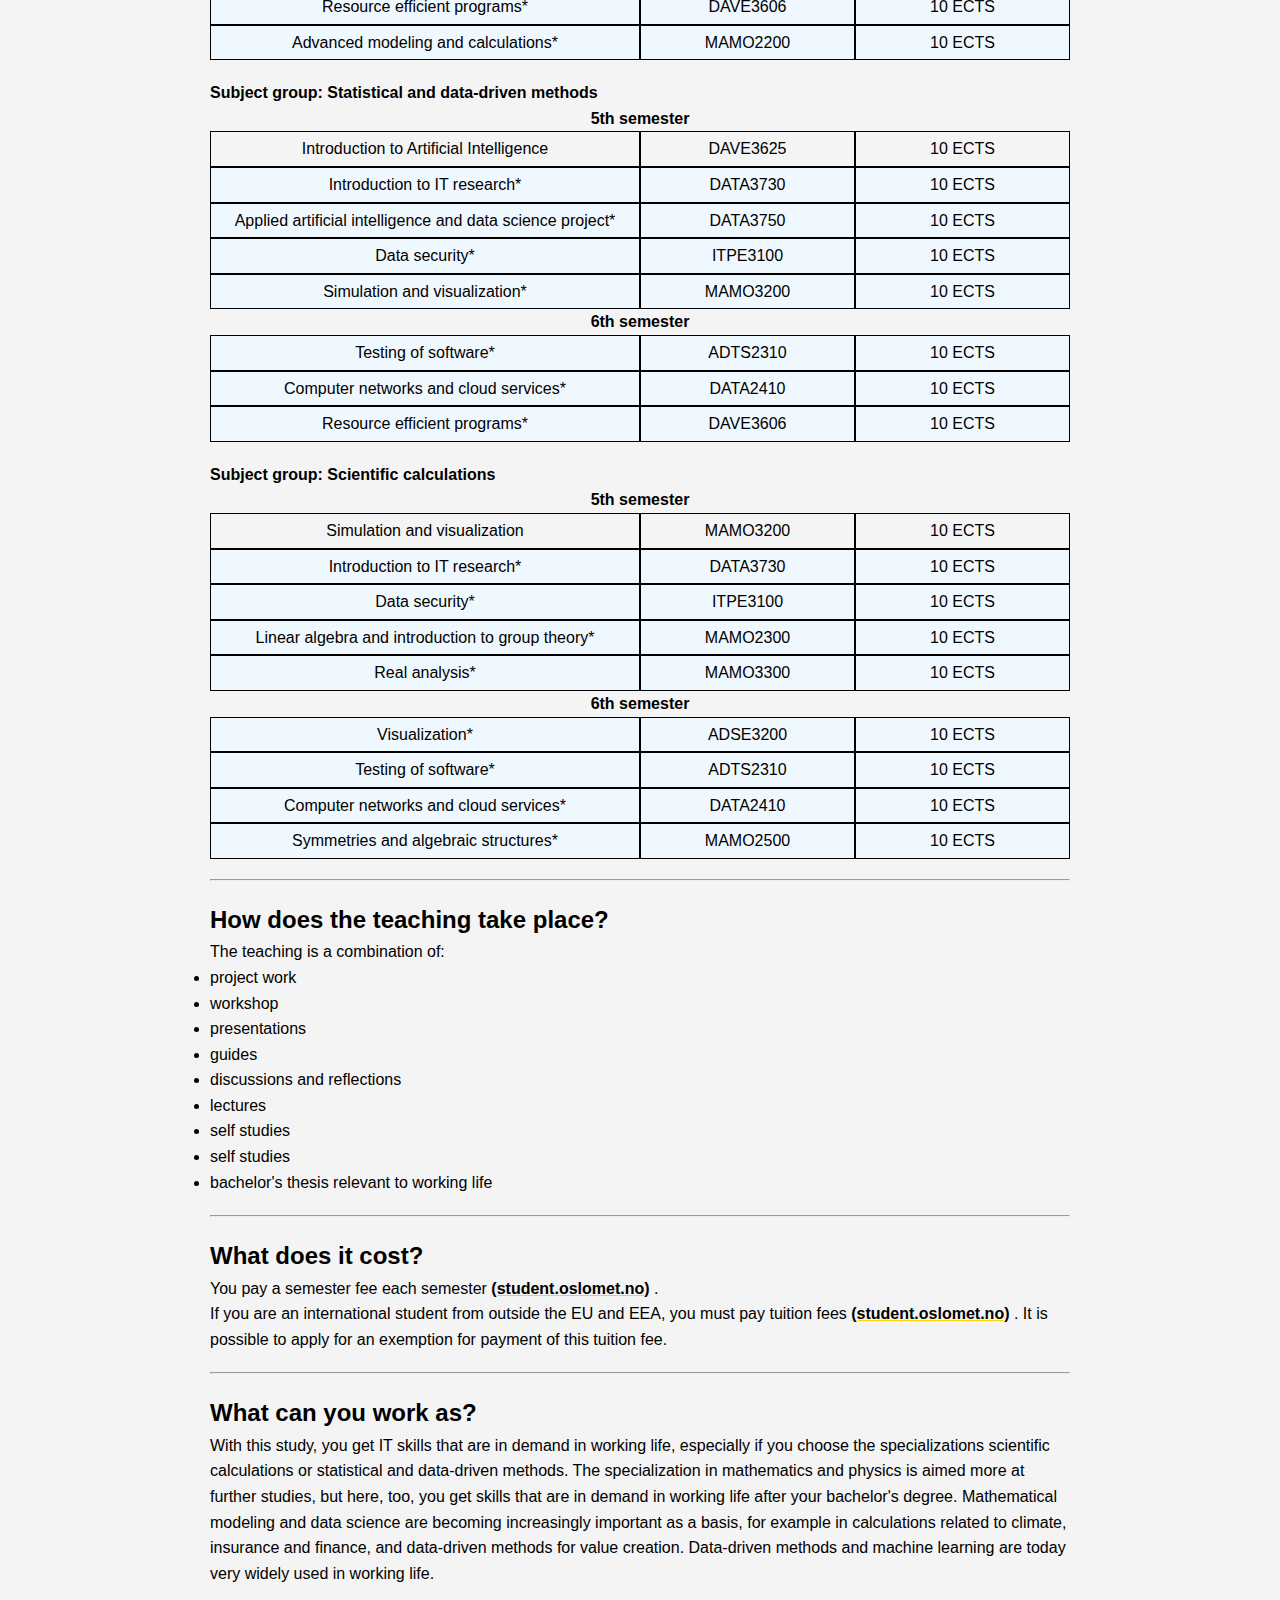
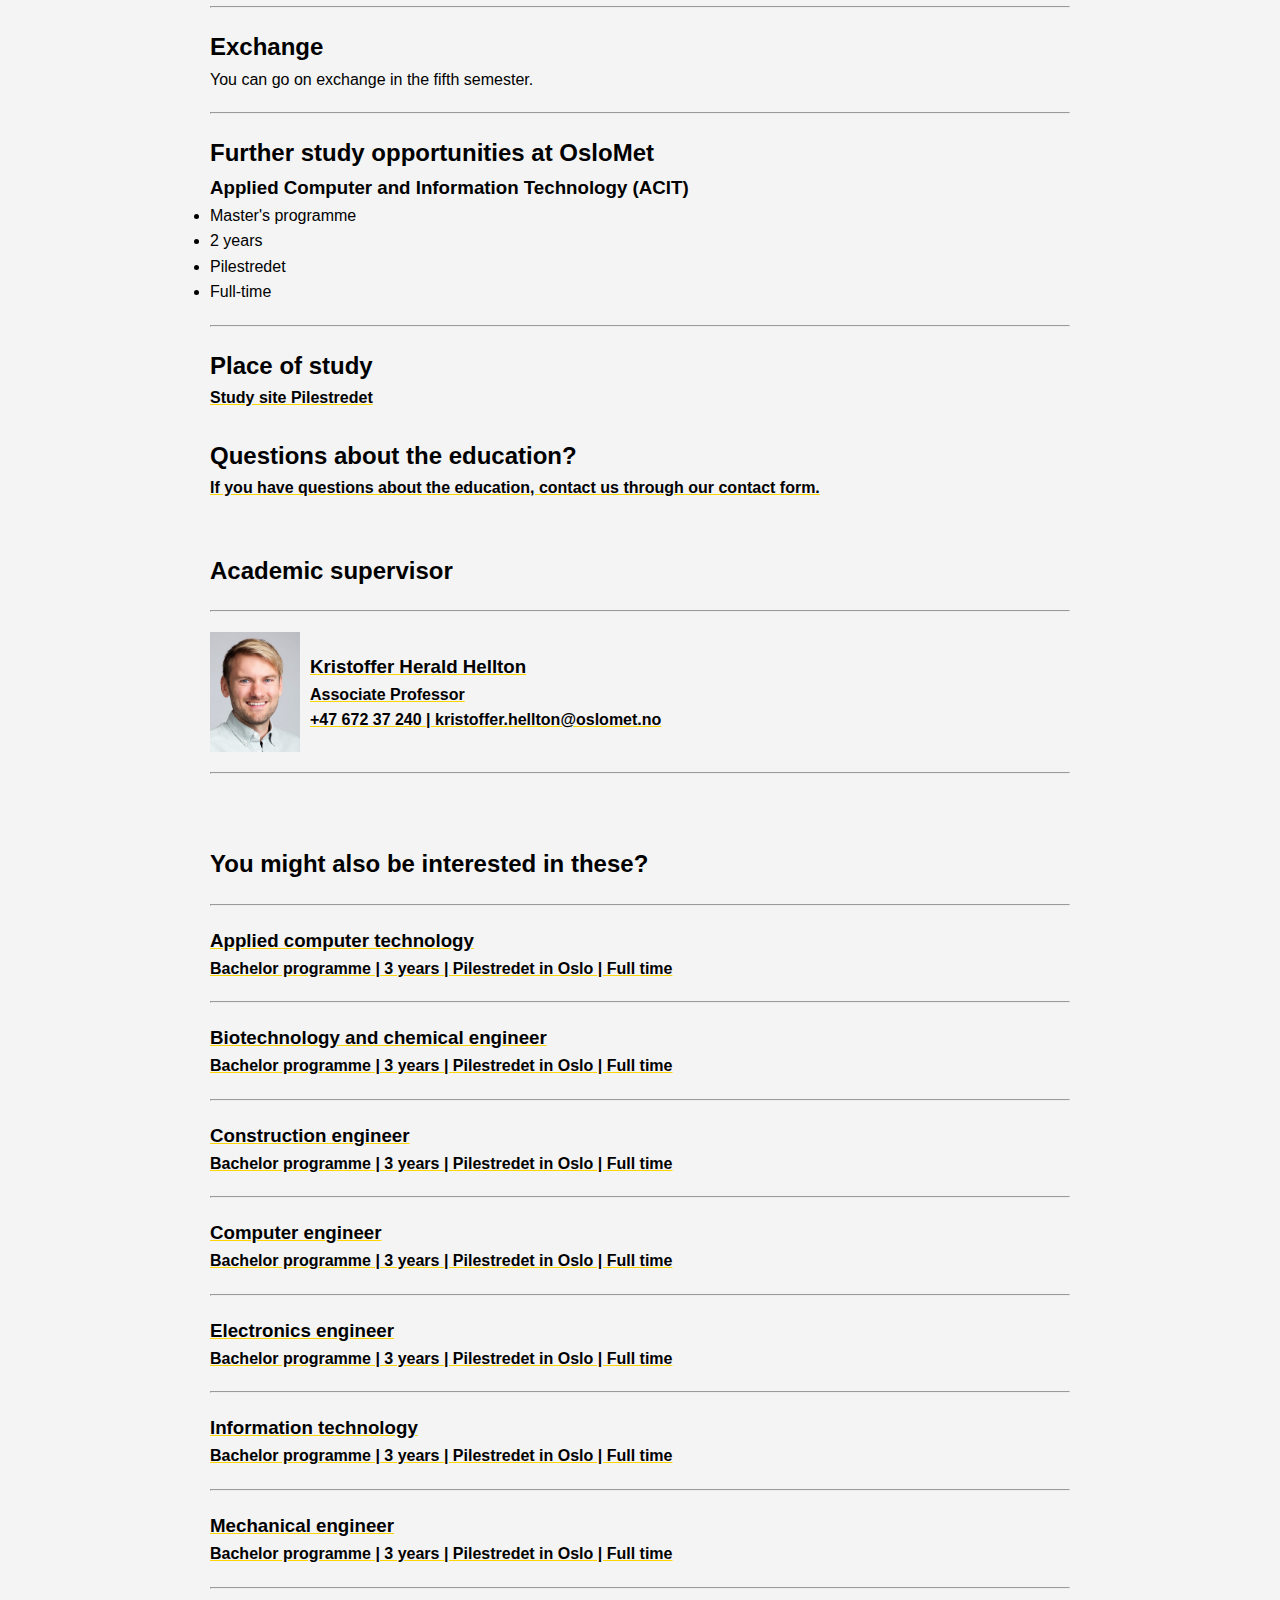
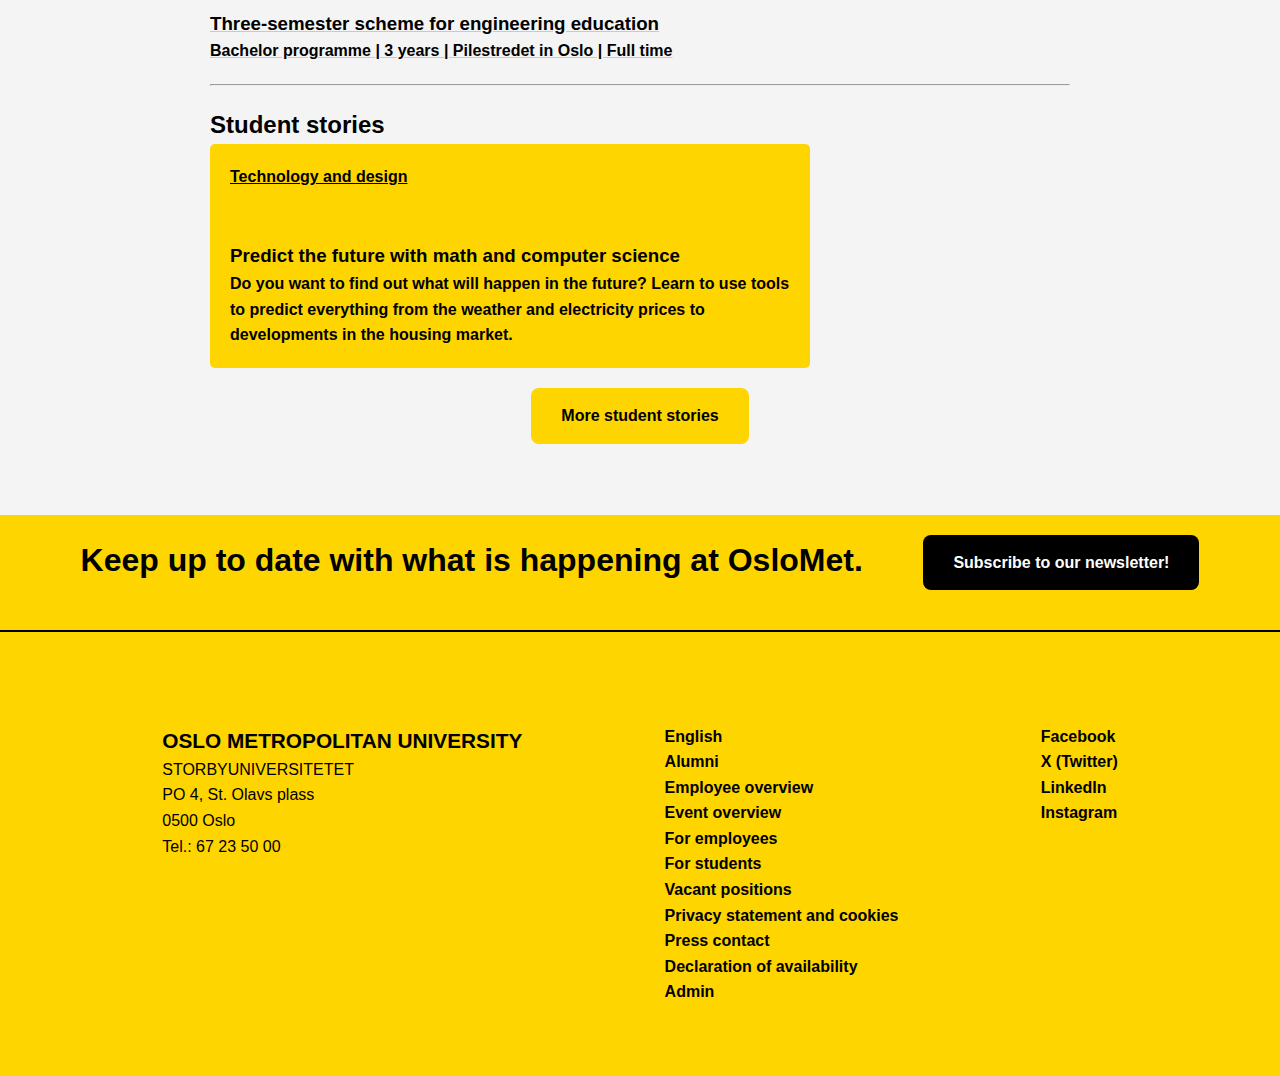
==== commit 7ada0abc: "Fixed styling to make index page more responsive" ====
--- a/index.html
+++ b/index.html
@@ -999,10 +999,10 @@
                     </div>
                 </div>
                 <h2>Student stories</h2>
-                <div class="student-stories">
+                <div>
                     
                     <!-- Main content block linking to the main student story page -->
-                    <div class="story-block">
+                    <div>
                         <div class="story-content">
                             <a href="https://www.oslomet.no/studier/studenthistorier?student_story=147" class="inline-link" aria-label="Technology and design category" style="text-decoration-color:black">Technology and design</a>
                             <br /><br />
@@ -1011,7 +1011,6 @@
                                 <p>Do you want to find out what will happen in the future? Learn to use tools to predict everything from the weather and electricity prices to developments in the housing market.</p>
                             </a>
                         </div>
-                        <img src="media/images/student-photo.jpg" alt="Two students discussing with a laptop" class="story-image"/>
                     </div>
                 </div>
                 <!-- Button link for "More student stories" -->
--- a/css/style.css
+++ b/css/style.css
@@ -240,24 +240,6 @@
     flex-direction: column;
 }
 
-.student-stories {
-    width: 100vw; /* Full viewport width */
-    max-width: none; /* Remove any max-width constraint */
-    margin-left: calc(50% - 50vw); /* Center the section by offsetting half the viewport width */
-    padding: 20px;
-}
-
-.story-block {
-    width: 100%; /* Full width of the parent container */
-    max-width: 1200px; /* Or a different max-width you prefer */
-    margin: 0 auto; /* Center it */
-    display: flex;
-    gap: 20px;
-    align-items: center;
-    background-color: #ffd500;
-    border-radius: 8px;
-}
-
 .story-content {
     background-color: #ffd500;
     color: #000;
@@ -267,12 +249,6 @@
     flex-direction: column;
     justify-content: center;
     max-width: 600px;
-    border-radius: 5px;
-}
-
-.story-image {
-    width: 600px;
-    height: 300px;
     border-radius: 5px;
 }
 
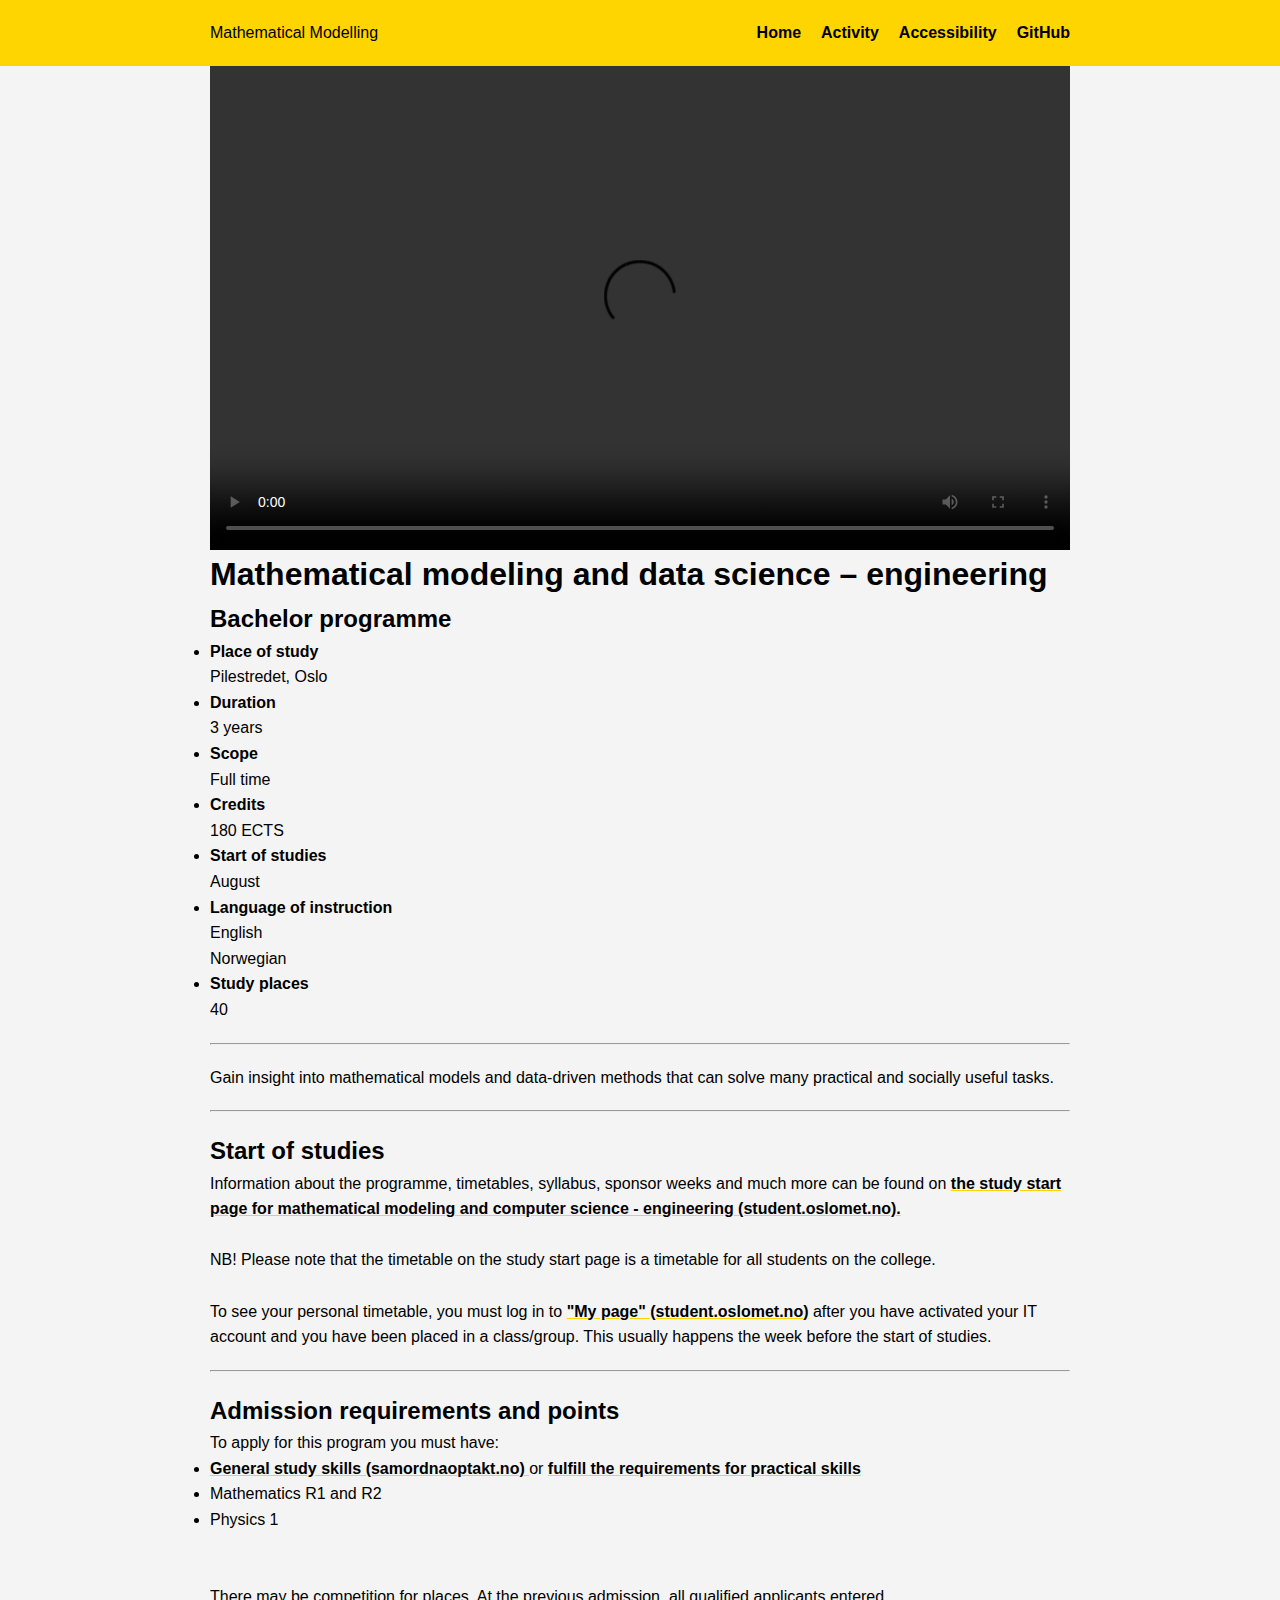
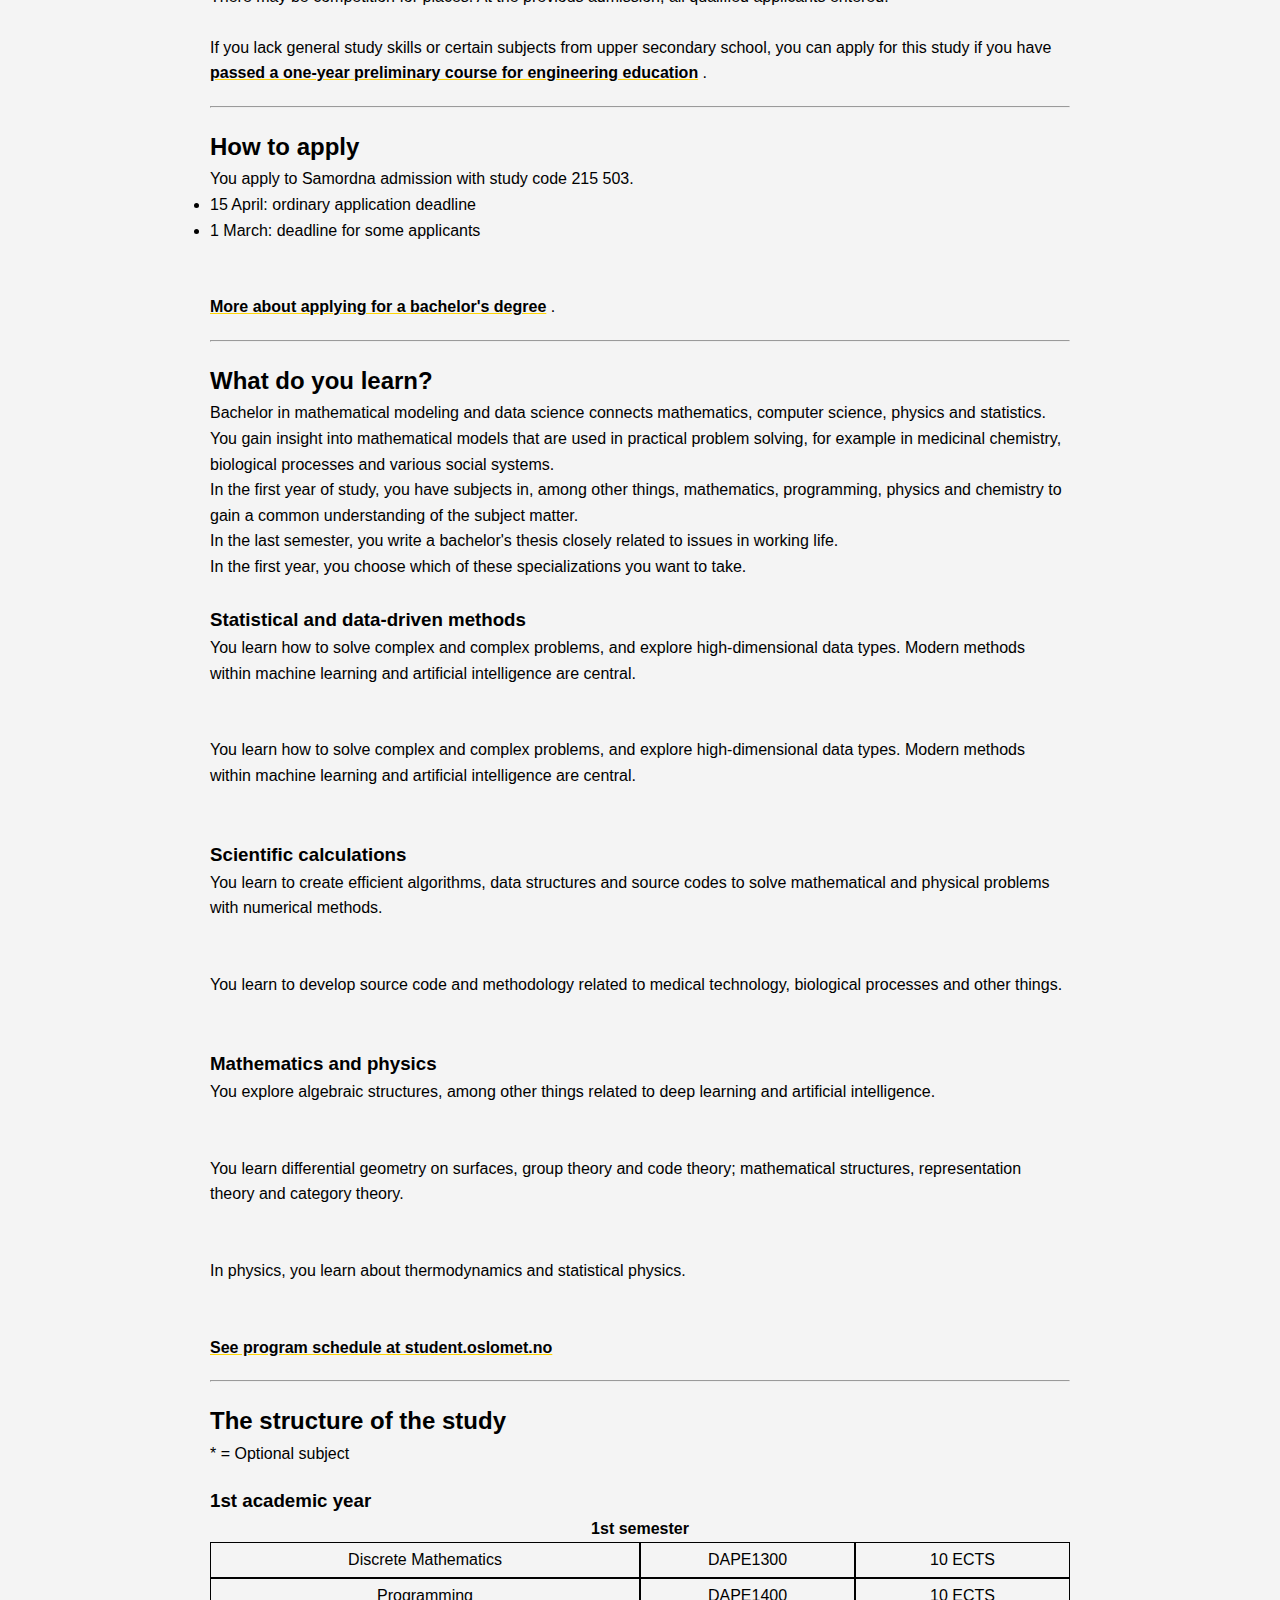
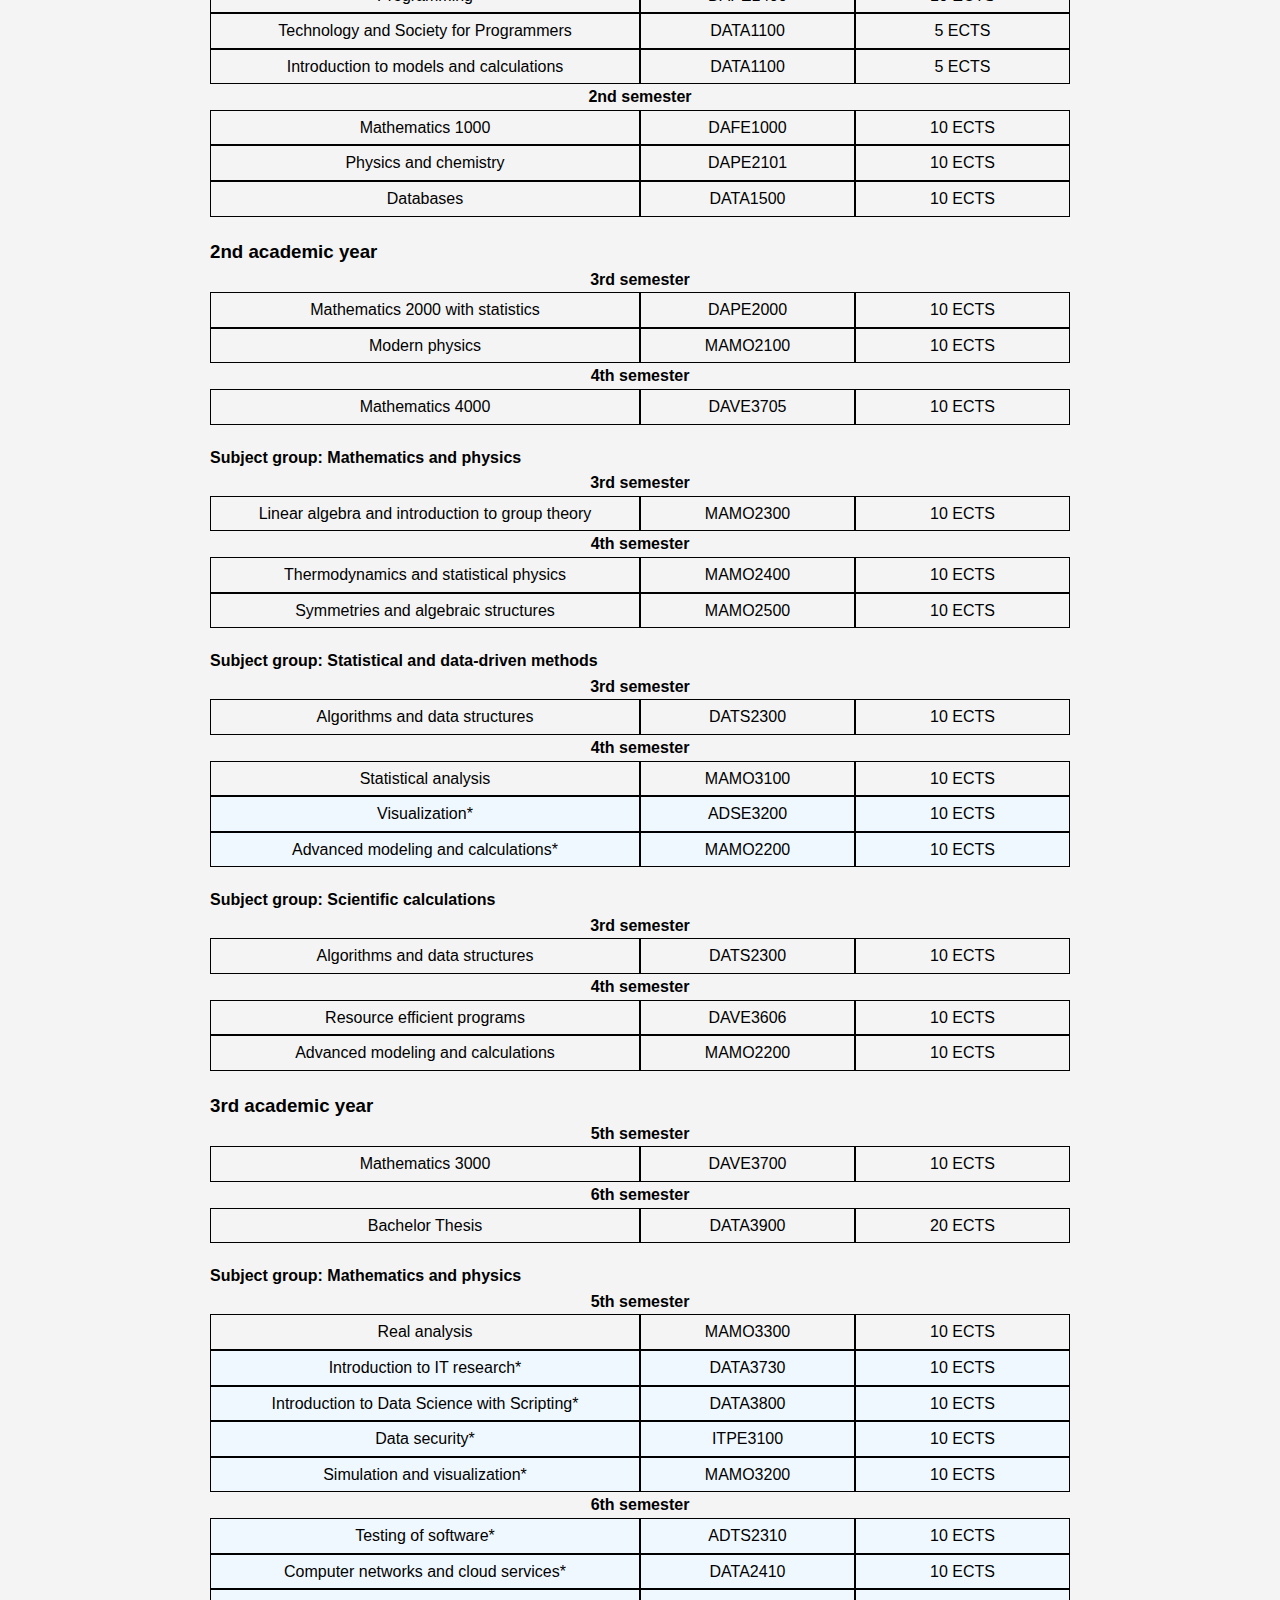
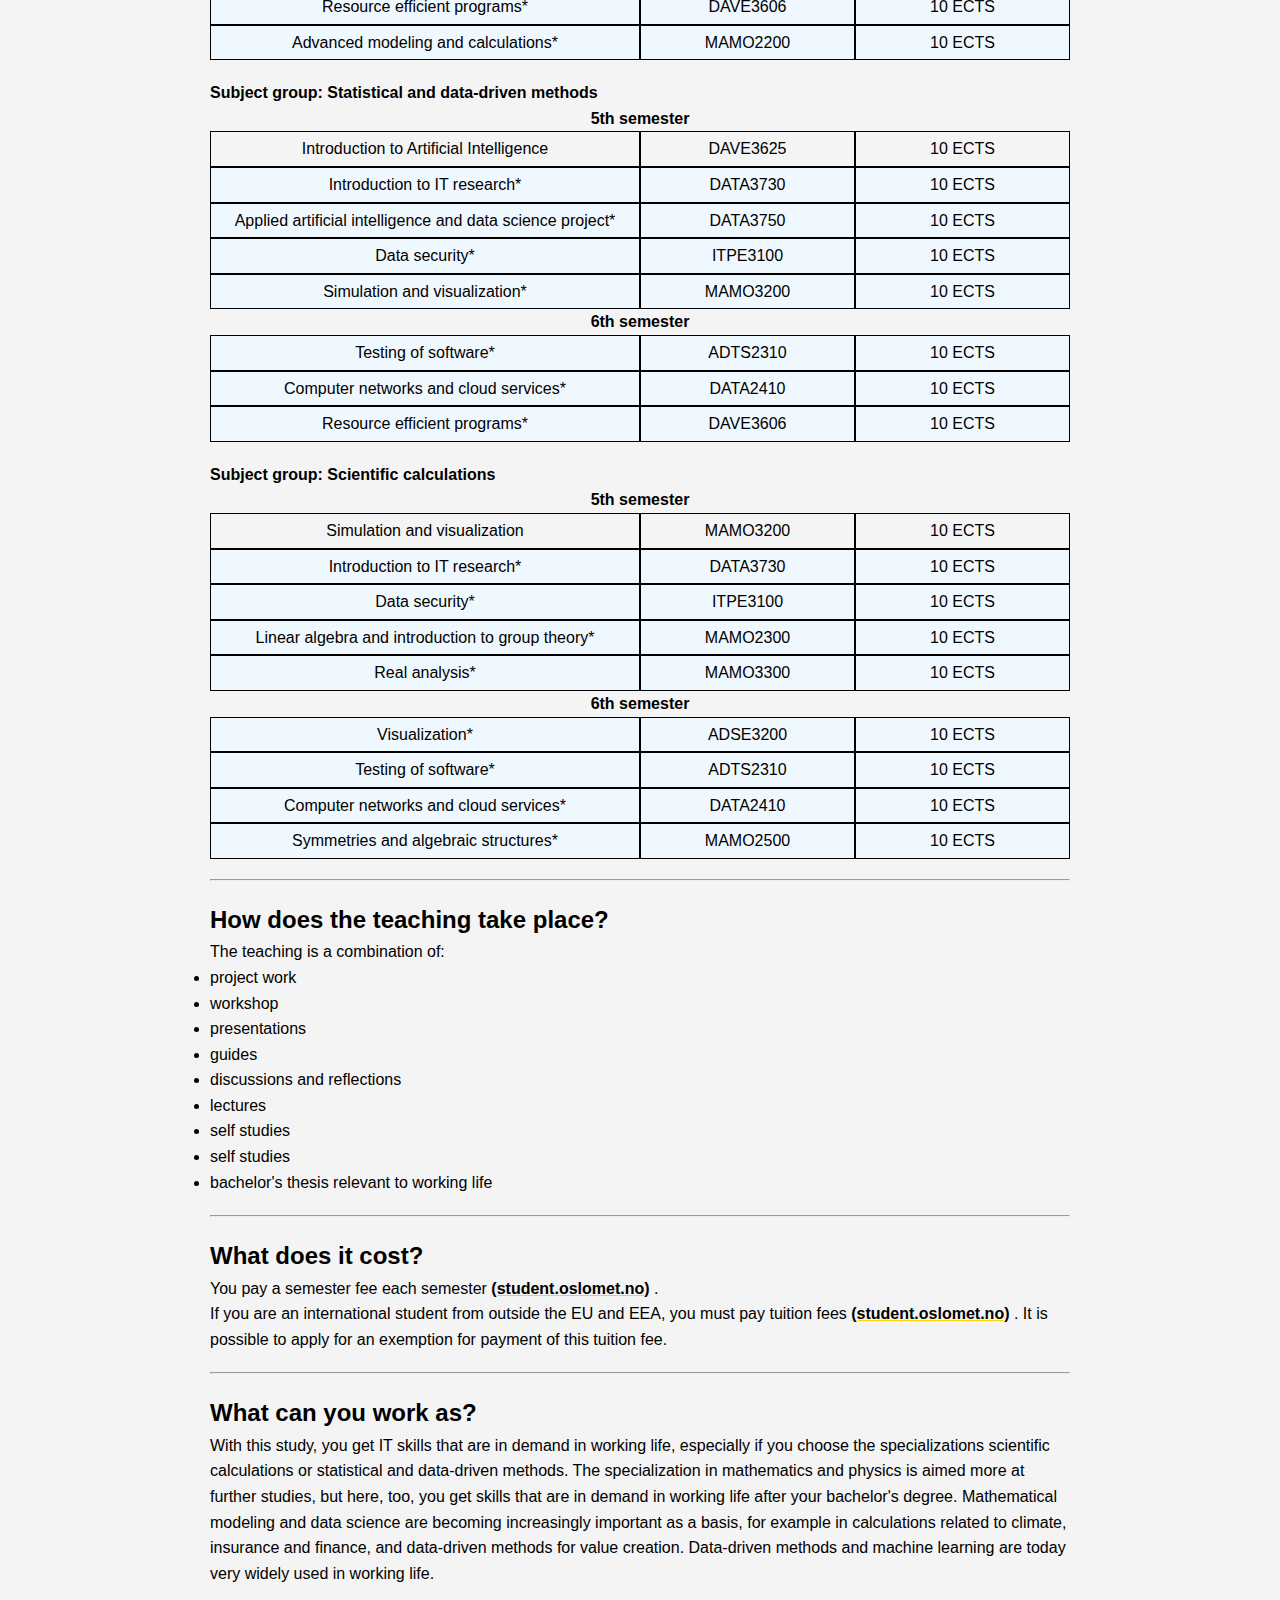
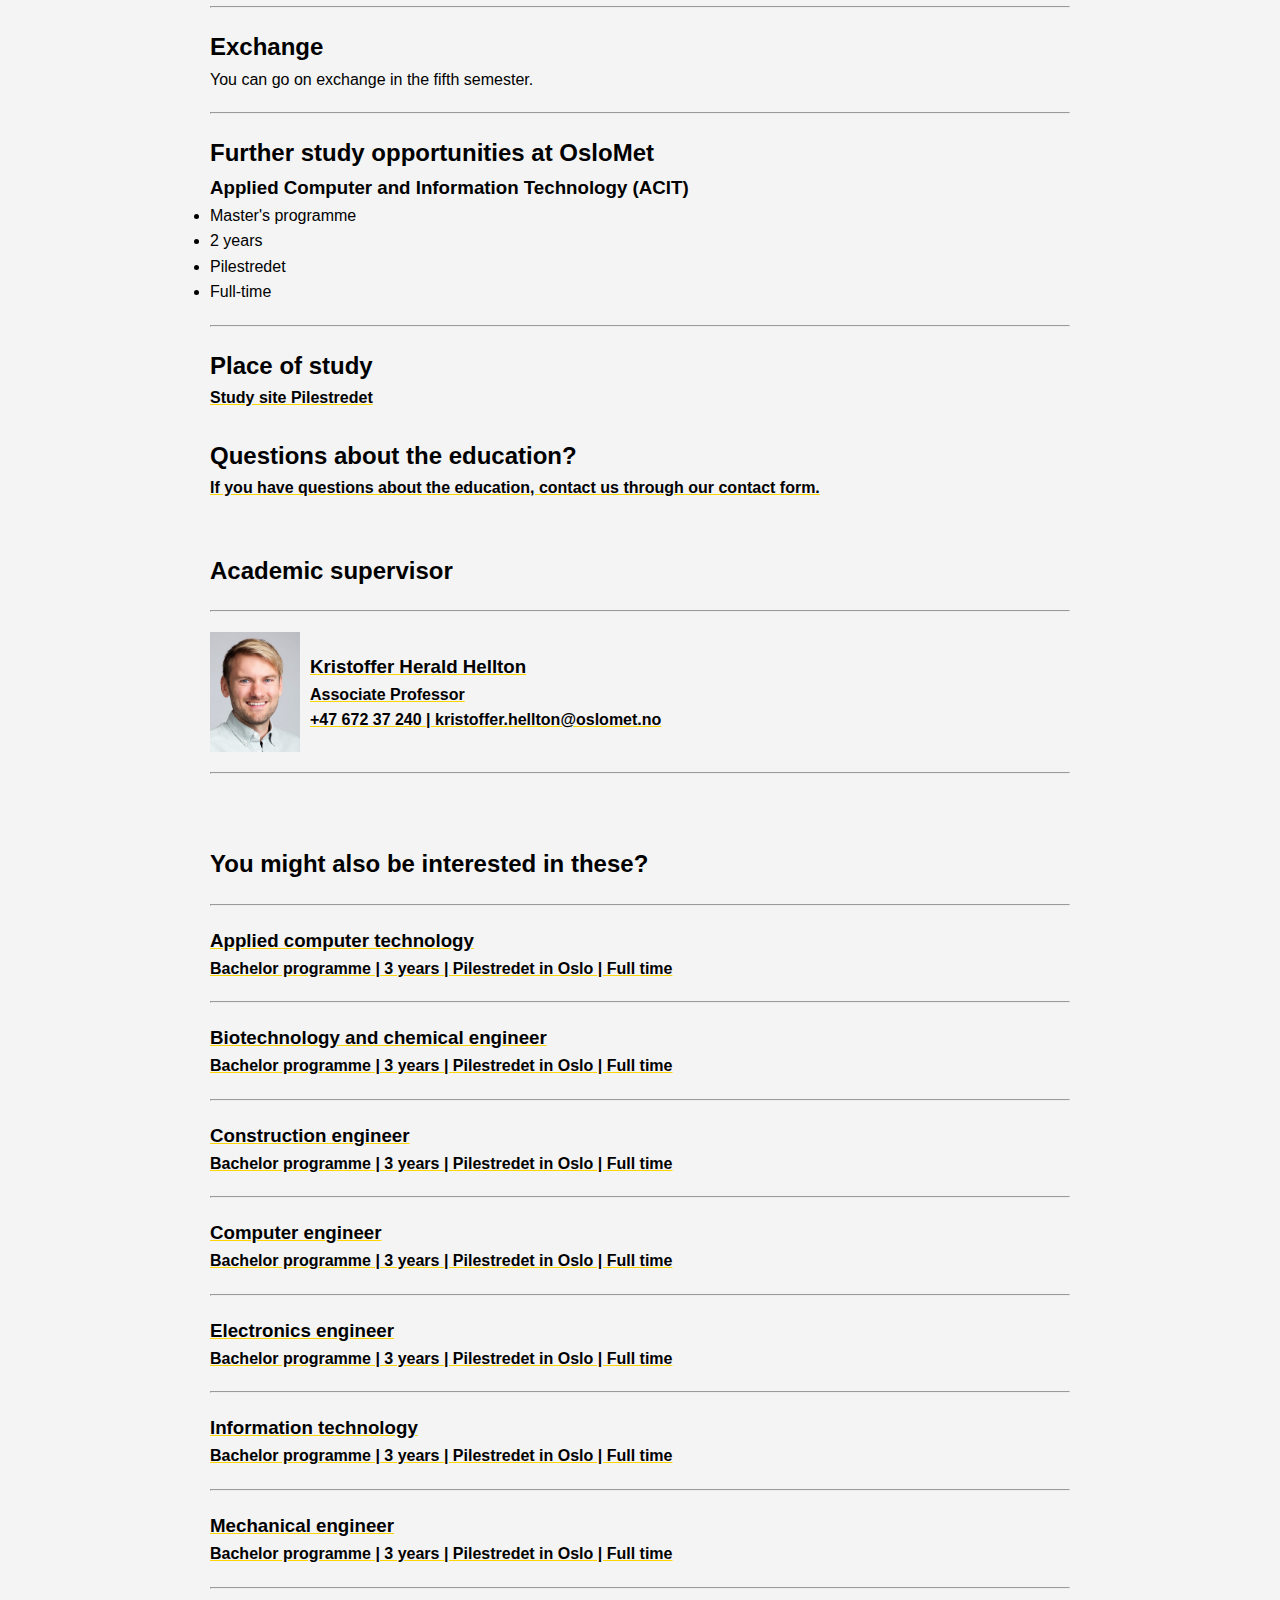
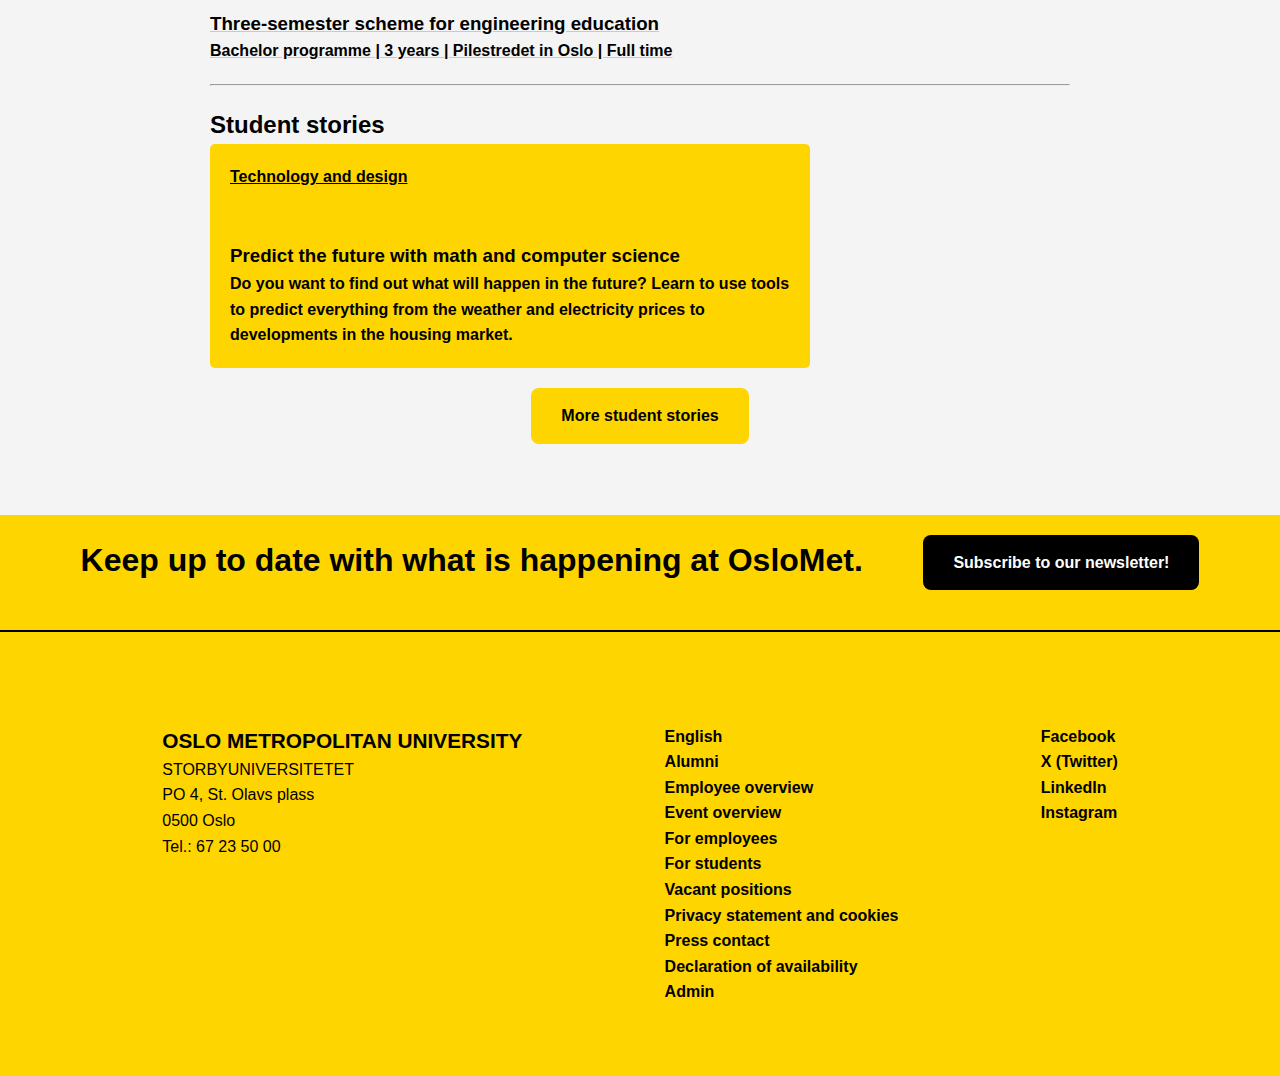
==== commit 27671e03: "Made navbar consistent for all pages" ====
--- a/index.html
+++ b/index.html
@@ -10,7 +10,6 @@
 
 <body>
     <header>
-
         <div>
             <p>Mathematical Modelling</p>
             <nav>
